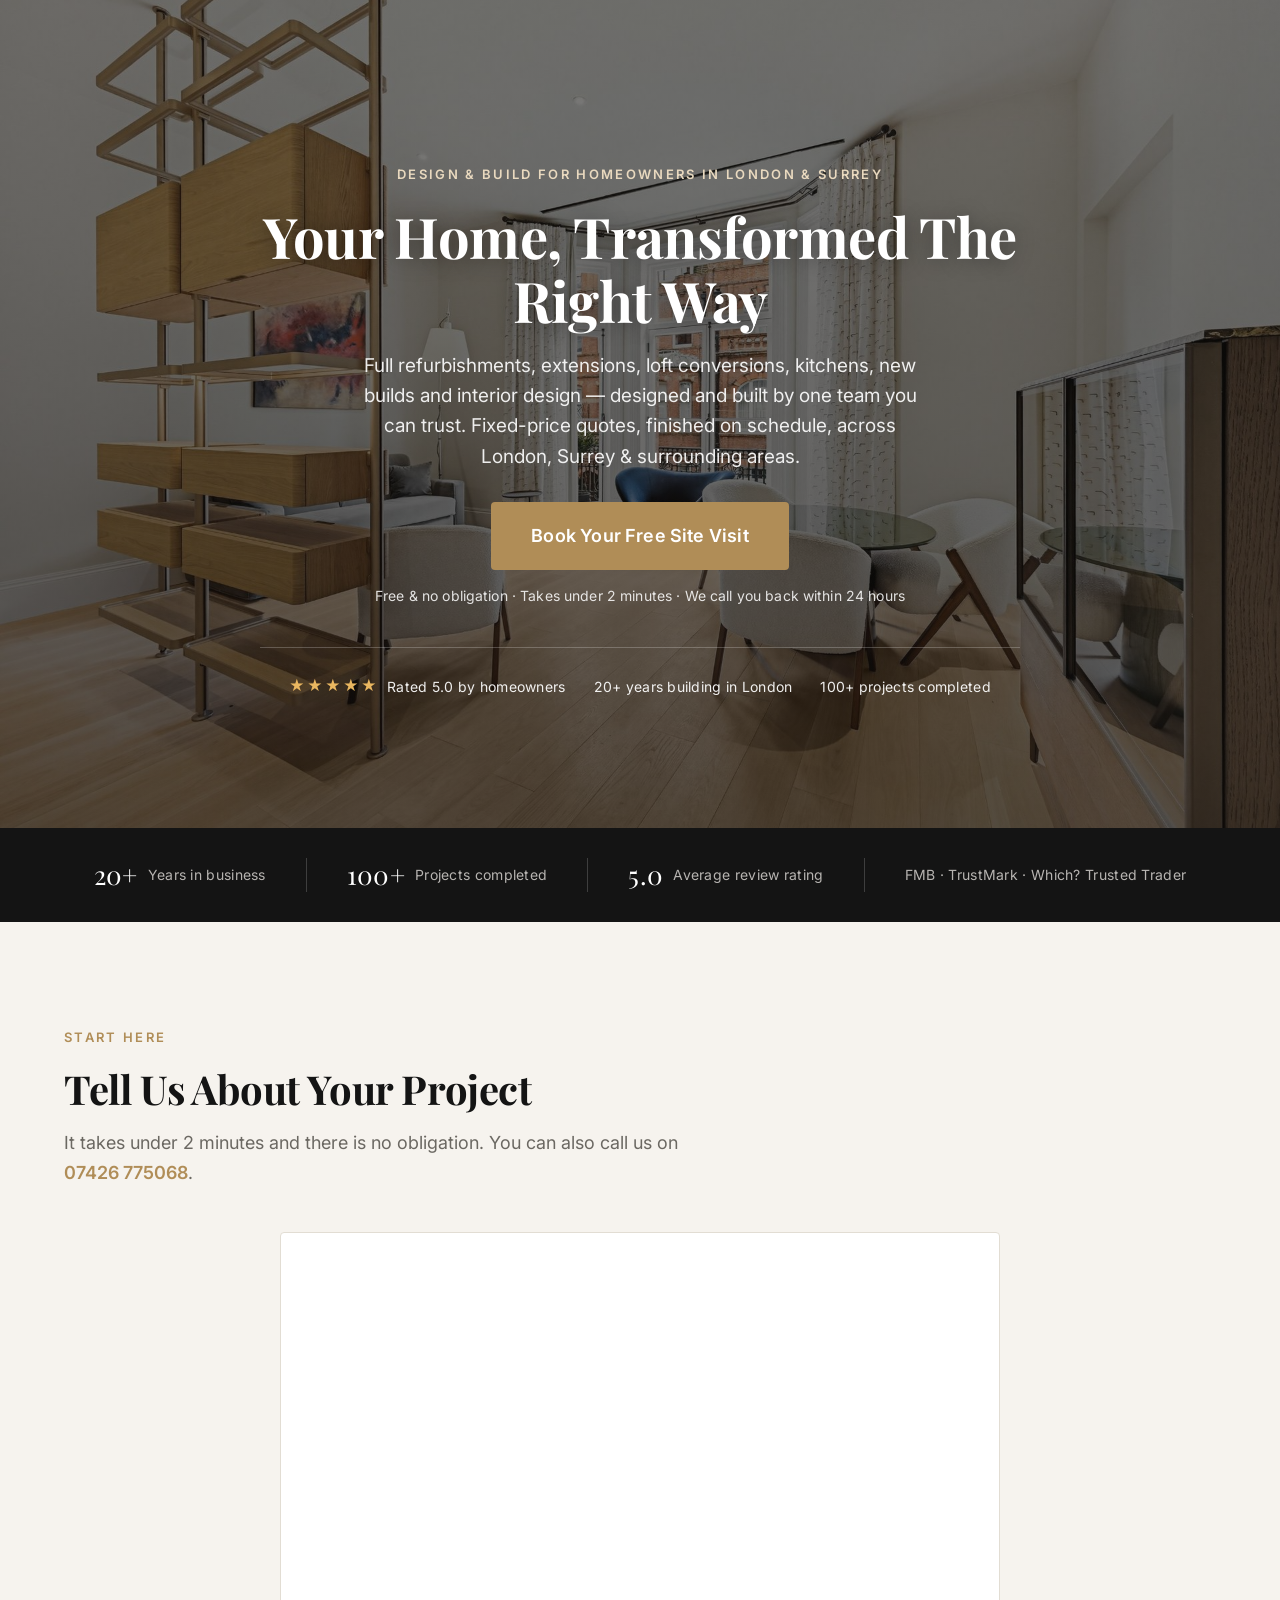
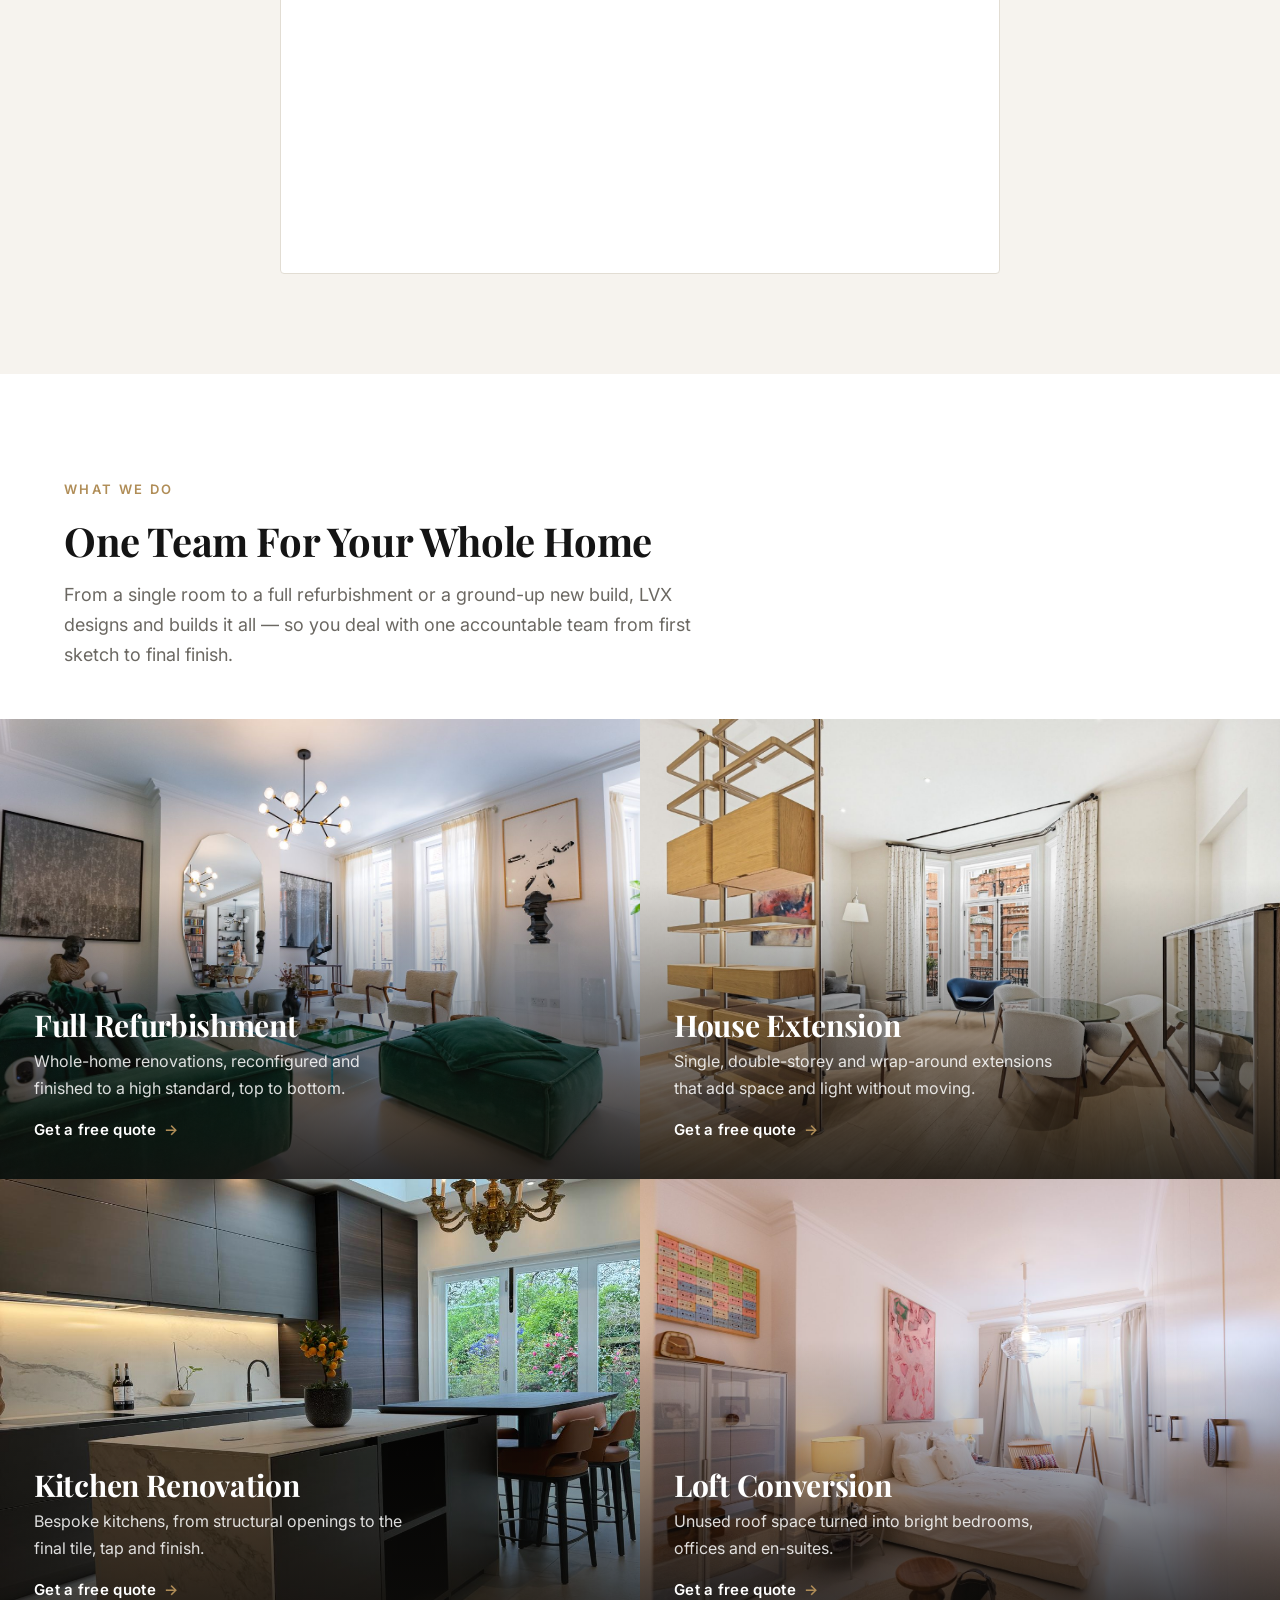
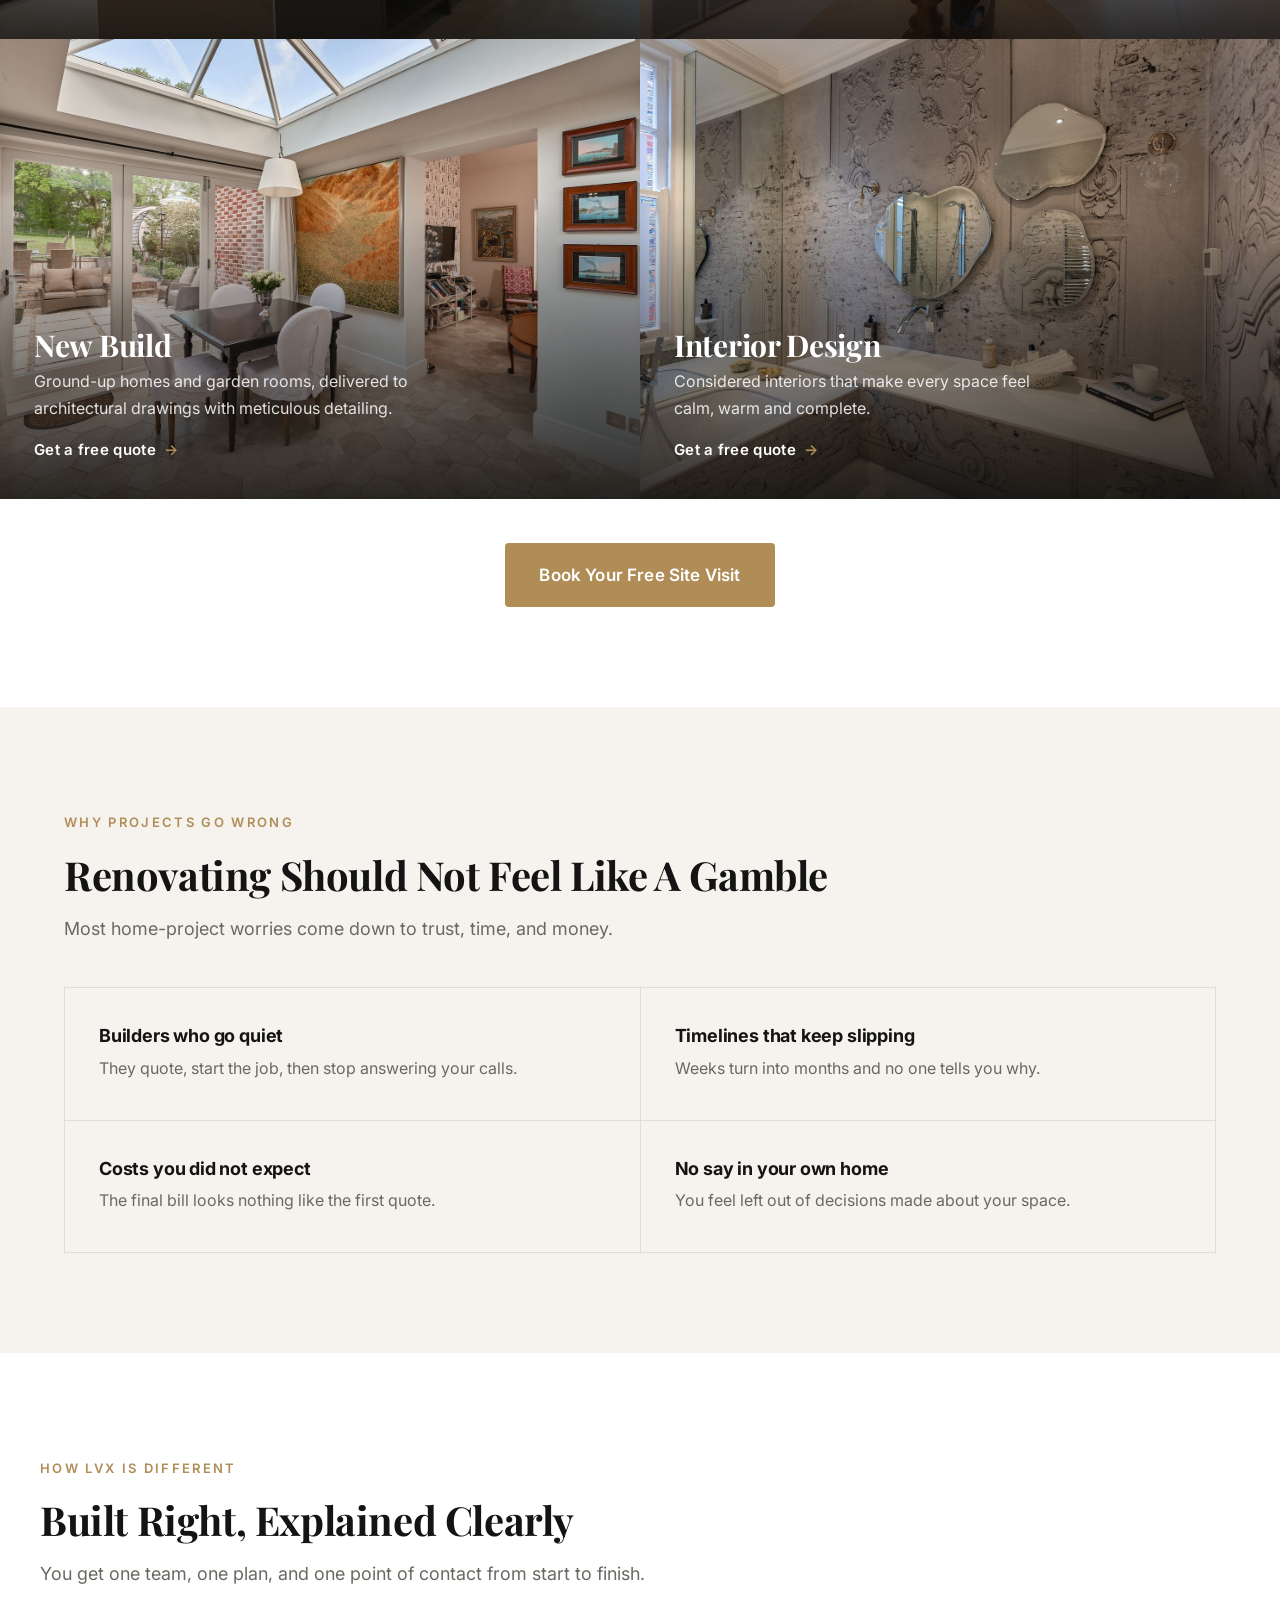
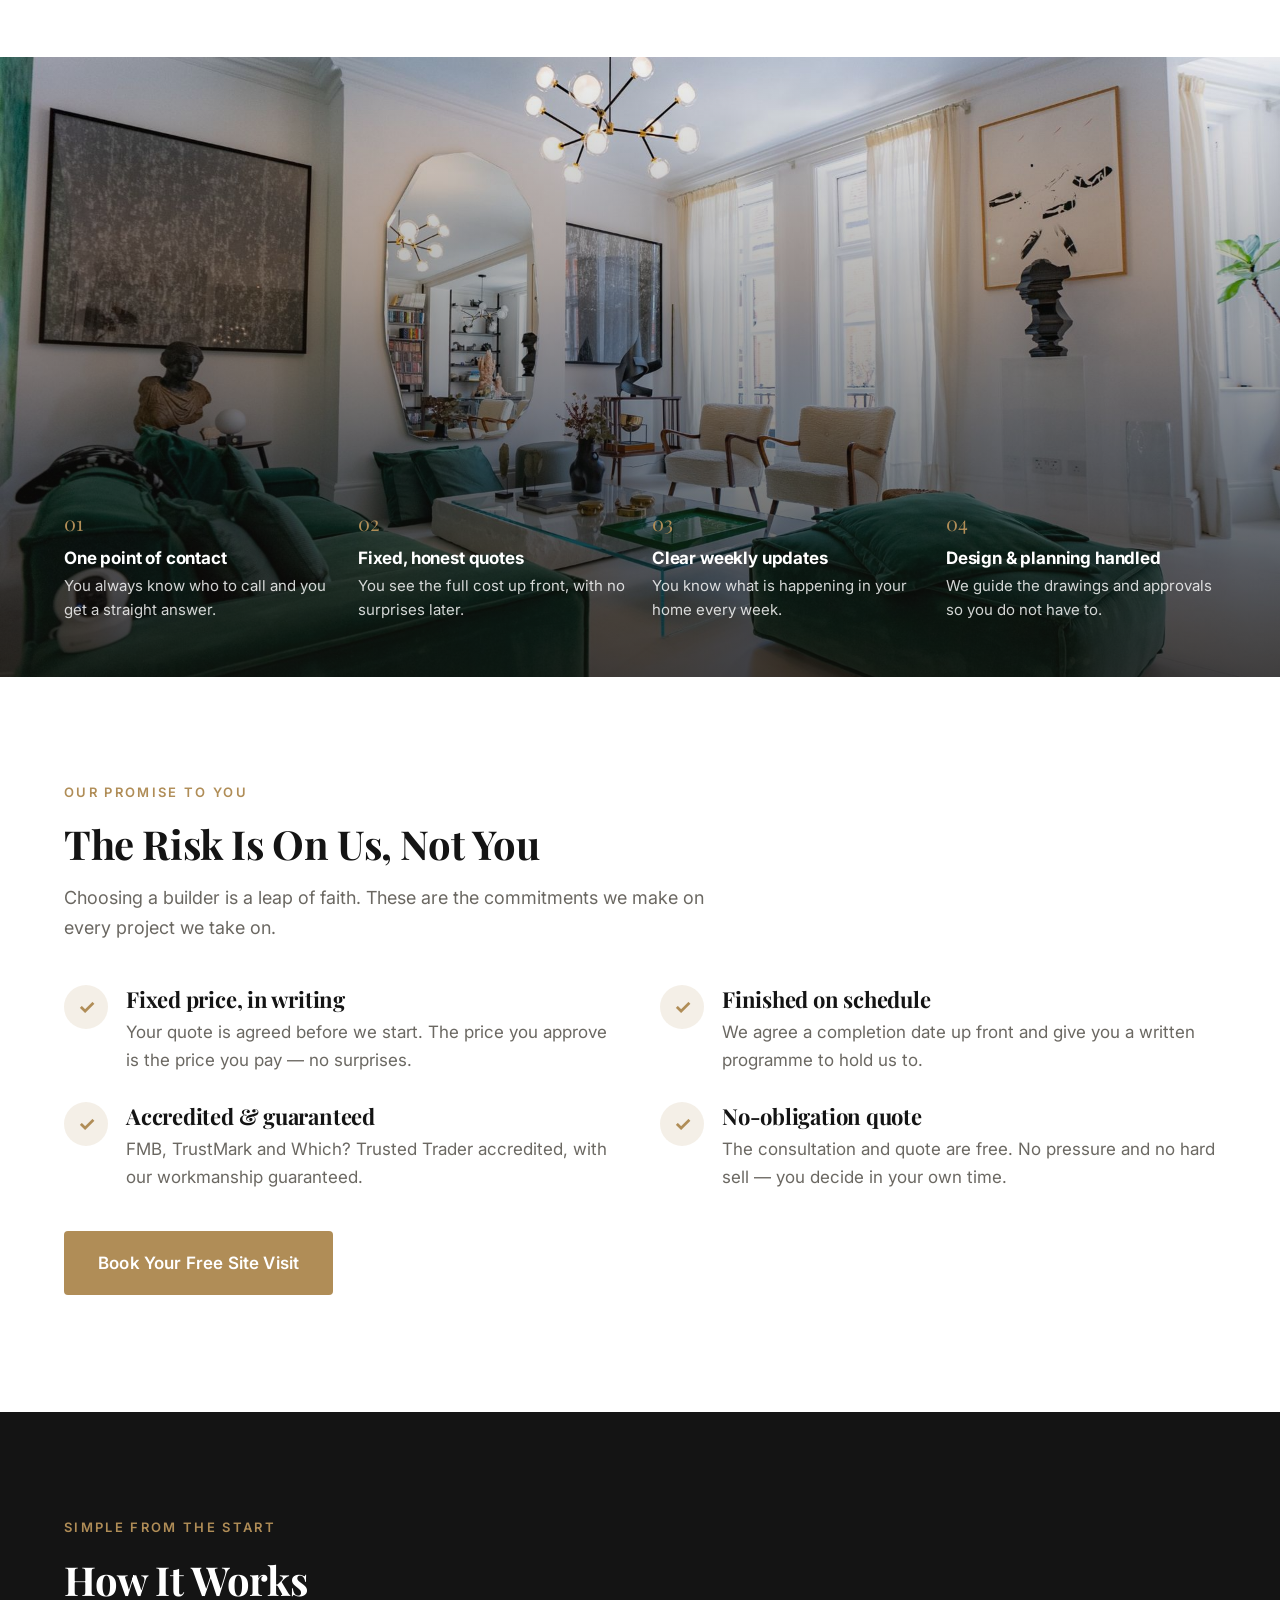
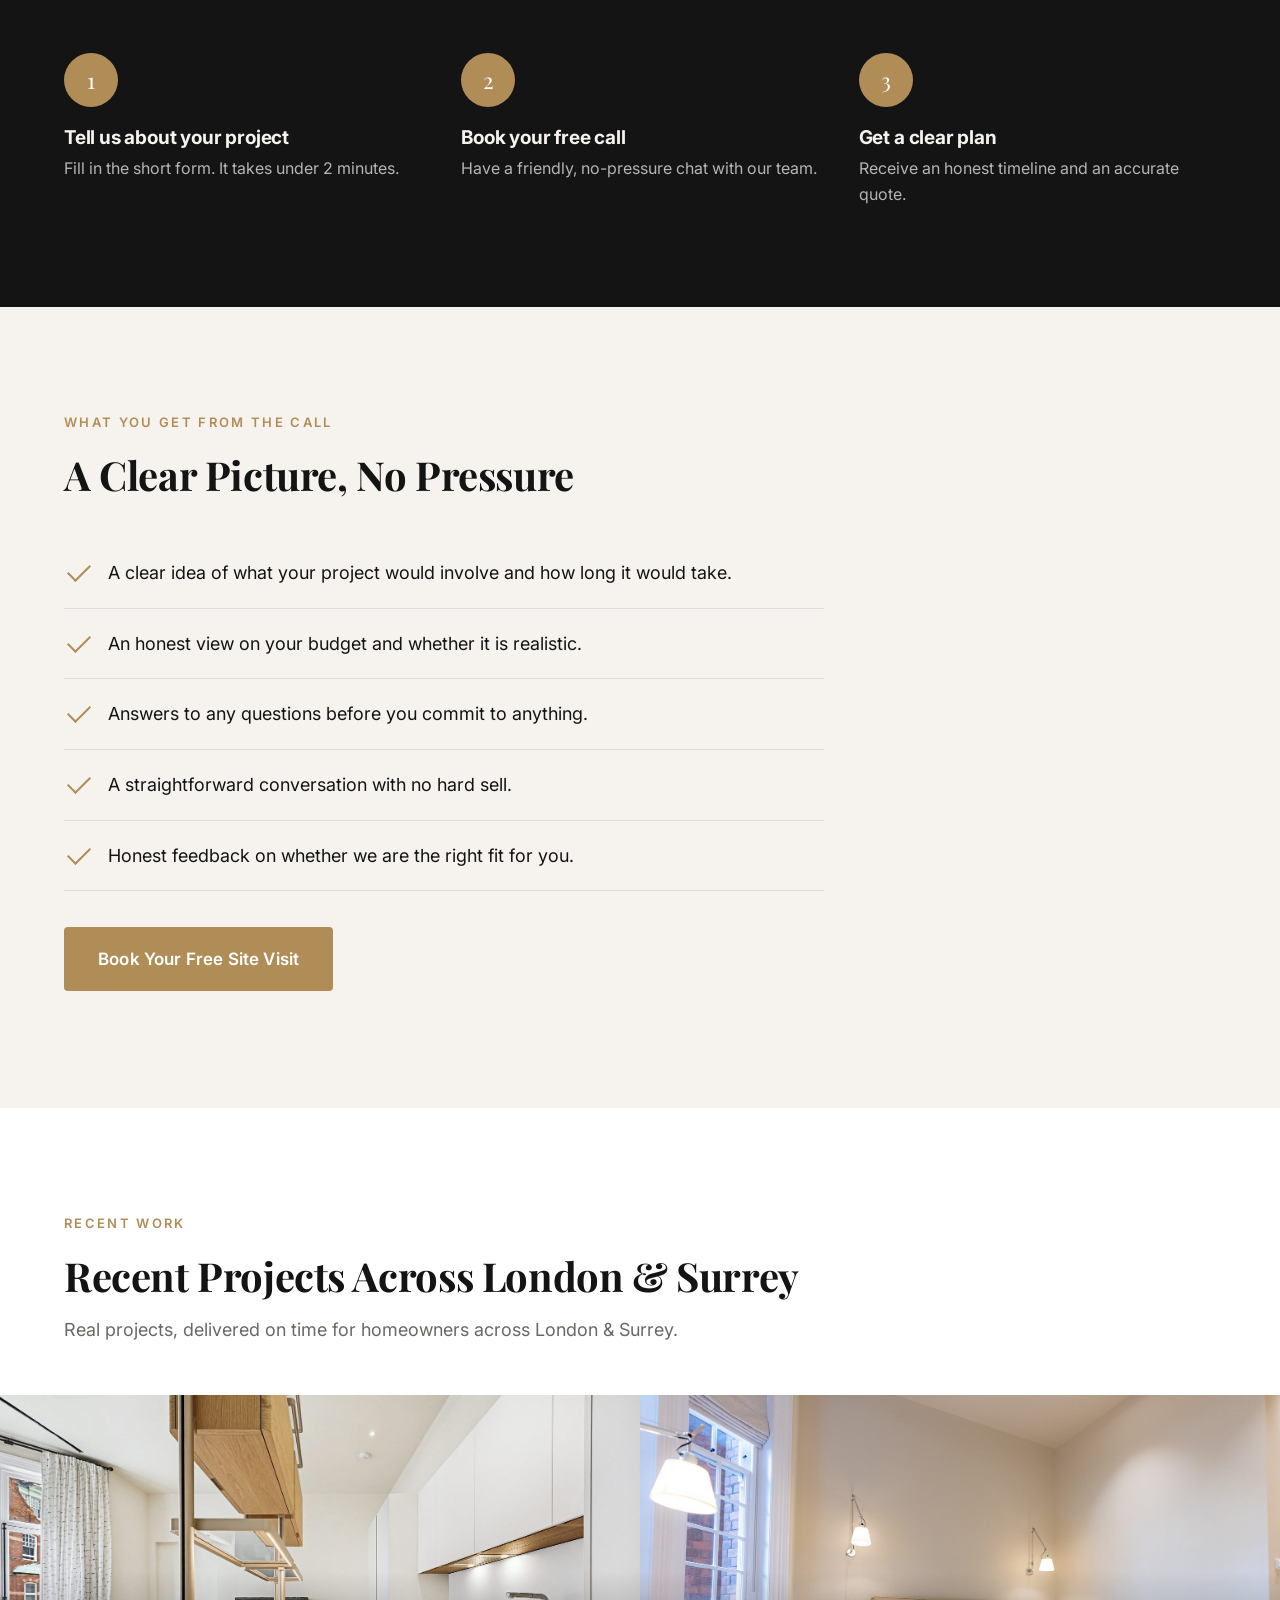
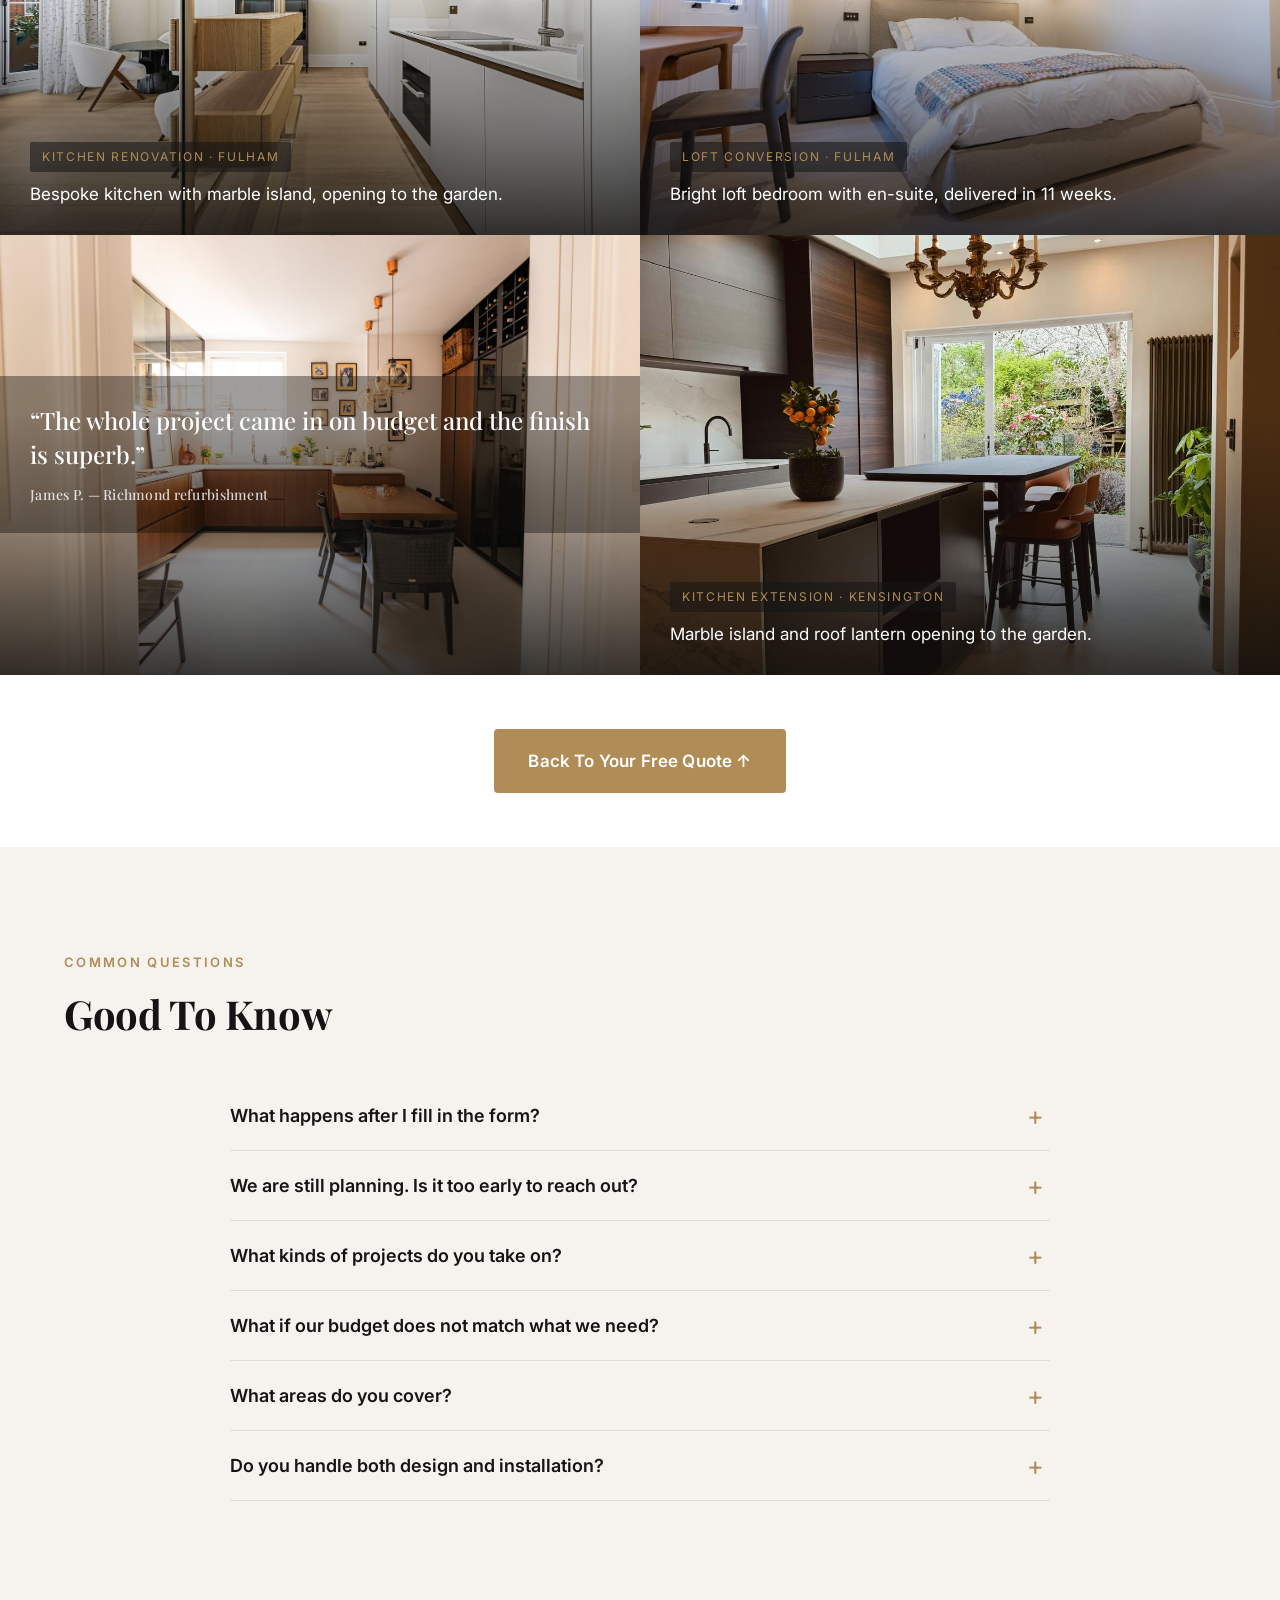
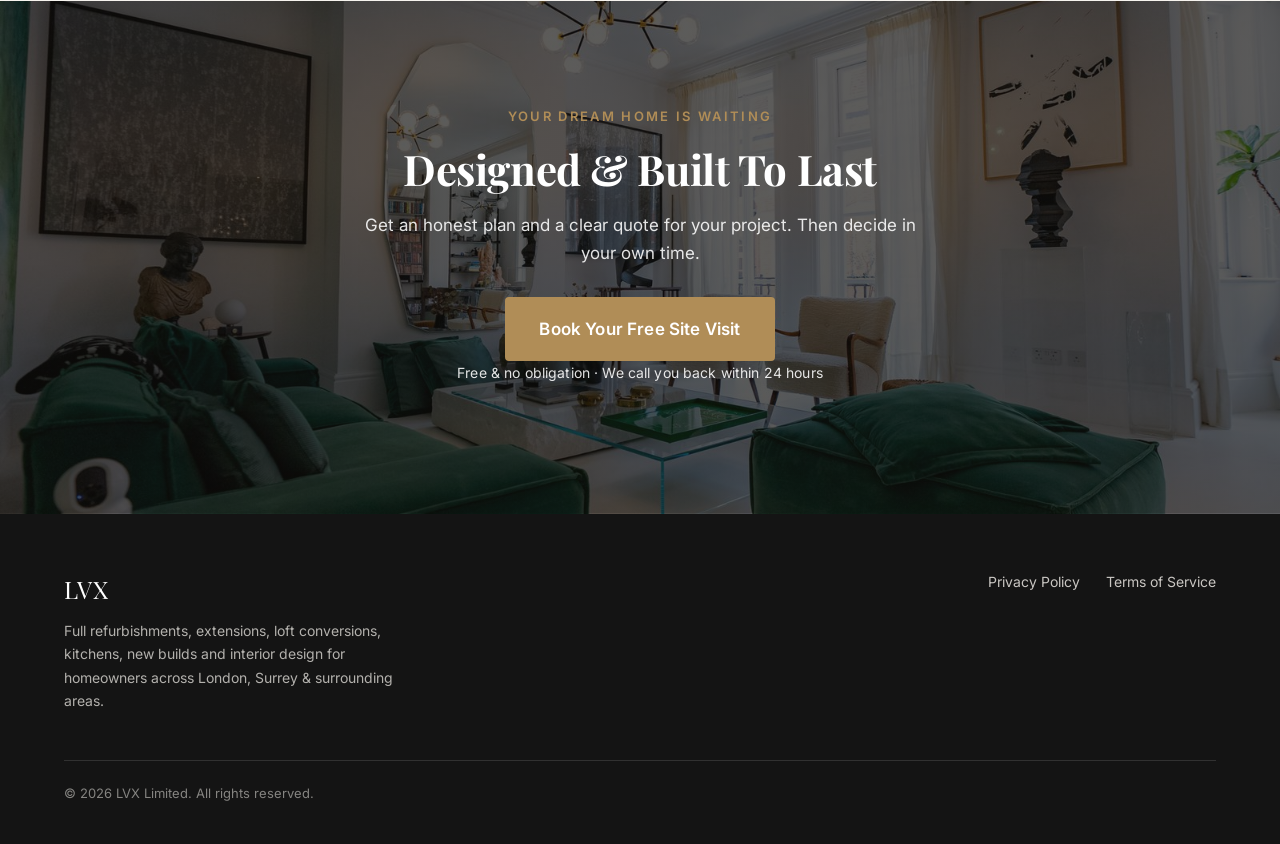
==== index.html @ 3725bc09 "Change homepage primary CTA to "Book Your Free Site Visit" Updates all six primary CTA buttons on th" ====
<!DOCTYPE html>
<html lang="en">
<head>
  <!-- Google Tag Manager -->
  <script>(function(w,d,s,l,i){w[l]=w[l]||[];w[l].push({'gtm.start':
  new Date().getTime(),event:'gtm.js'});var f=d.getElementsByTagName(s)[0],
  j=d.createElement(s),dl=l!='dataLayer'?'&l='+l:'';j.async=true;j.src=
  'https://www.googletagmanager.com/gtm.js?id='+i+dl;f.parentNode.insertBefore(j,f);
  })(window,document,'script','dataLayer','GTM-NC75WPDD');</script>
  <!-- End Google Tag Manager -->
  <meta charset="UTF-8" />
  <meta name="viewport" content="width=device-width, initial-scale=1" />
  <title>Design &amp; Build in London &amp; Surrey | LVX Limited</title>
  <meta name="description" content="LVX is a design &amp; build company for homeowners across London, Surrey &amp; surrounding areas — full refurbishments, extensions, loft conversions, kitchens, new builds and interior design. Fixed-price quotes, finished on schedule. Book a free quote." />

  <!-- TRACKING HEAD CODES GO HERE: Meta Pixel, GA4, GTM Head, TikTok, etc. -->
  <!-- [GTM HEAD] Google Tag Manager head snippet goes here -->

  <link rel="preconnect" href="https://fonts.googleapis.com" />
  <link rel="preconnect" href="https://fonts.gstatic.com" crossorigin />
  <link href="https://fonts.googleapis.com/css2?family=Inter:wght@400;600;700&family=Playfair+Display:wght@500;600;700&display=swap" rel="stylesheet" />
  <!-- Speed: warm up the form host + prioritise the hero image (LCP) -->
  <link rel="preconnect" href="https://api.leadconnectorhq.com" />
  <link rel="preconnect" href="https://link.msgsndr.com" />
  <link rel="preload" as="image" href="images/extension-hero.jpg" fetchpriority="high" />
  <link rel="stylesheet" href="styles.css" />
</head>
<body>
  <!-- Google Tag Manager (noscript) -->
  <noscript><iframe src="https://www.googletagmanager.com/ns.html?id=GTM-NC75WPDD"
  height="0" width="0" style="display:none;visibility:hidden"></iframe></noscript>
  <!-- End Google Tag Manager (noscript) -->
  <!-- TRACKING BODY CODES GO HERE: GTM Body noscript, etc. -->
  <!-- [GTM BODY] Google Tag Manager (noscript) snippet goes here -->

  <!-- ============ 1. HERO ============ -->
  <header class="hero" style="--hero-img: url('images/extension-hero.jpg');">
    <div class="hero__inner">
      <span class="eyebrow">Design &amp; build for homeowners in London &amp; Surrey</span>
      <h1>Your Home, Transformed The Right Way</h1>
      <p class="hero__sub">Full refurbishments, extensions, loft conversions, kitchens, new builds and interior design &mdash; designed and built by one team you can trust. Fixed-price quotes, finished on schedule, across London, Surrey &amp; surrounding areas.</p>
      <a href="#form" class="btn" data-scroll="form">Book Your Free Site Visit</a>
      <p class="btn-note">Free &amp; no obligation &middot; Takes under 2 minutes &middot; We call you back within 24 hours</p>
      <div class="trust-strip">
        <span class="trust-item"><span class="stars">&#9733;&#9733;&#9733;&#9733;&#9733;</span> Rated 5.0 by homeowners</span>
        <span class="trust-item">20+ years building in London</span>
        <span class="trust-item">100+ projects completed</span>
      </div>
    </div>
  </header>

  <!-- ============ 2. SOCIAL PROOF STRIP ============ -->
  <section class="proof-bar" aria-label="Company proof">
    <div class="container">
      <span class="pb-item"><span class="pb-num">20+</span><span class="pb-label">Years in business</span></span>
      <span class="divider" aria-hidden="true"></span>
      <span class="pb-item"><span class="pb-num">100+</span><span class="pb-label">Projects completed</span></span>
      <span class="divider" aria-hidden="true"></span>
      <span class="pb-item"><span class="pb-num">5.0</span><span class="pb-label">Average review rating</span></span>
      <span class="divider" aria-hidden="true"></span>
      <span class="pb-item"><span class="pb-label">FMB &middot; TrustMark &middot; Which? Trusted Trader</span></span>
    </div>
  </section>

  <!-- ============ FORM (primary, above the fold) ============ -->
  <section id="form" class="form-section">
    <div class="container">
      <span class="eyebrow">Start here</span>
      <h2>Tell Us About Your Project</h2>
      <p class="section-lead">It takes under 2 minutes and there is no obligation. You can also call us on <a href="tel:+447426775068" class="phone-link">07426 775068</a>.</p>
      <div class="form-wrap">
        <!-- LeadConnector / GoHighLevel embedded qualification form -->
        <iframe
          src="https://api.leadconnectorhq.com/widget/form/9PsV5ULBvPmhe3jYhyFx"
          style="width:100%;height:100%;border:none;border-radius:8px"
          id="inline-9PsV5ULBvPmhe3jYhyFx"
          data-layout="{'id':'INLINE'}"
          data-trigger-type="alwaysShow"
          data-trigger-value=""
          data-activation-type="alwaysActivated"
          data-activation-value=""
          data-deactivation-type="neverDeactivate"
          data-deactivation-value=""
          data-form-name="LVX Landing Page Form"
          data-height="undefined"
          data-layout-iframe-id="inline-9PsV5ULBvPmhe3jYhyFx"
          data-form-id="9PsV5ULBvPmhe3jYhyFx"
          title="LVX Landing Page Form">
        </iframe>
        <!-- UTM NOTE: Set the form's redirect (in GoHighLevel) to thank-you.html.
             To pass UTM/click IDs into the submission, either (a) map them from the
             iframe URL inside GHL, or (b) switch to a native form and add hidden
             inputs named utm_source, utm_medium, utm_campaign, utm_content,
             utm_term, gclid, fbclid, ttclid, msclkid — script.js auto-fills them. -->
        <noscript><p class="form-fallback">Please enable JavaScript to load the form, or call us on 07426 775068.</p></noscript>
      </div>
    </div>
  </section>
  <script src="https://link.msgsndr.com/js/form_embed.js" defer></script>

  <!-- ============ SERVICES ============ -->
  <section id="services">
    <div class="container">
      <span class="eyebrow">What we do</span>
      <h2>One Team For Your Whole Home</h2>
      <p class="section-lead">From a single room to a full refurbishment or a ground-up new build, LVX designs and builds it all &mdash; so you deal with one accountable team from first sketch to final finish.</p>
    </div>
    <div class="home-services">
      <a class="service-card" href="#form" data-scroll="form" style="--card-img: url('images/renovation-drawing-room.jpg');">
        <div class="sc-body">
          <h3>Full Refurbishment</h3>
          <p>Whole-home renovations, reconfigured and finished to a high standard, top to bottom.</p>
          <span class="sc-link">Get a free quote</span>
        </div>
      </a>
      <a class="service-card" href="#form" data-scroll="form" style="--card-img: url('images/extension-hero.jpg');">
        <div class="sc-body">
          <h3>House Extension</h3>
          <p>Single, double-storey and wrap-around extensions that add space and light without moving.</p>
          <span class="sc-link">Get a free quote</span>
        </div>
      </a>
      <a class="service-card" href="#form" data-scroll="form" style="--card-img: url('images/kitchen-hero.jpg');">
        <div class="sc-body">
          <h3>Kitchen Renovation</h3>
          <p>Bespoke kitchens, from structural openings to the final tile, tap and finish.</p>
          <span class="sc-link">Get a free quote</span>
        </div>
      </a>
      <a class="service-card" href="#form" data-scroll="form" style="--card-img: url('images/loft-bedroom-kensington.jpg');">
        <div class="sc-body">
          <h3>Loft Conversion</h3>
          <p>Unused roof space turned into bright bedrooms, offices and en-suites.</p>
          <span class="sc-link">Get a free quote</span>
        </div>
      </a>
      <a class="service-card" href="#form" data-scroll="form" style="--card-img: url('images/extension-side-return.jpg');">
        <div class="sc-body">
          <h3>New Build</h3>
          <p>Ground-up homes and garden rooms, delivered to architectural drawings with meticulous detailing.</p>
          <span class="sc-link">Get a free quote</span>
        </div>
      </a>
      <a class="service-card" href="#form" data-scroll="form" style="--card-img: url('images/bathroom.jpg');">
        <div class="sc-body">
          <h3>Interior Design</h3>
          <p>Considered interiors that make every space feel calm, warm and complete.</p>
          <span class="sc-link">Get a free quote</span>
        </div>
      </a>
    </div>
    <div class="container" style="text-align:center; margin-top:44px;">
      <a href="#form" class="btn" data-scroll="form">Book Your Free Site Visit</a>
    </div>
  </section>

  <!-- ============ PROBLEM ============ -->
  <section class="section-cream">
    <div class="container">
      <span class="eyebrow">Why projects go wrong</span>
      <h2>Renovating Should Not Feel Like A Gamble</h2>
      <p class="section-lead">Most home-project worries come down to trust, time, and money.</p>
      <div class="pain-grid">
        <div class="pain-block">
          <h3>Builders who go quiet</h3>
          <p>They quote, start the job, then stop answering your calls.</p>
        </div>
        <div class="pain-block">
          <h3>Timelines that keep slipping</h3>
          <p>Weeks turn into months and no one tells you why.</p>
        </div>
        <div class="pain-block">
          <h3>Costs you did not expect</h3>
          <p>The final bill looks nothing like the first quote.</p>
        </div>
        <div class="pain-block">
          <h3>No say in your own home</h3>
          <p>You feel left out of decisions made about your space.</p>
        </div>
      </div>
    </div>
  </section>

  <!-- ============ MECHANISM (image-led) ============ -->
  <section class="mechanism">
    <div class="container mech-intro">
      <span class="eyebrow">How LVX is different</span>
      <h2>Built Right, Explained Clearly</h2>
      <p class="section-lead">You get one team, one plan, and one point of contact from start to finish.</p>
    </div>
    <div class="mech-feature" style="background-image: linear-gradient(rgba(0,0,0,0.05), rgba(15,14,12,0.75)), url('images/extension-living-room.jpg');">
      <div class="mech-cards">
        <div class="mech-card"><span class="num">01</span><h3>One point of contact</h3><p>You always know who to call and you get a straight answer.</p></div>
        <div class="mech-card"><span class="num">02</span><h3>Fixed, honest quotes</h3><p>You see the full cost up front, with no surprises later.</p></div>
        <div class="mech-card"><span class="num">03</span><h3>Clear weekly updates</h3><p>You know what is happening in your home every week.</p></div>
        <div class="mech-card"><span class="num">04</span><h3>Design &amp; planning handled</h3><p>We guide the drawings and approvals so you do not have to.</p></div>
      </div>
    </div>
  </section>

  <!-- ============ GUARANTEE / RISK REVERSAL ============ -->
  <section class="guarantee">
    <div class="container">
      <span class="eyebrow">Our promise to you</span>
      <h2>The Risk Is On Us, Not You</h2>
      <p class="section-lead">Choosing a builder is a leap of faith. These are the commitments we make on every project we take on.</p>
      <div class="guarantee-grid">
        <div class="guarantee-item">
          <span class="guarantee-check" aria-hidden="true">&#10003;</span>
          <div>
            <h3>Fixed price, in writing</h3>
            <p>Your quote is agreed before we start. The price you approve is the price you pay &mdash; no surprises.</p>
          </div>
        </div>
        <div class="guarantee-item">
          <span class="guarantee-check" aria-hidden="true">&#10003;</span>
          <div>
            <h3>Finished on schedule</h3>
            <p>We agree a completion date up front and give you a written programme to hold us to.</p>
          </div>
        </div>
        <div class="guarantee-item">
          <span class="guarantee-check" aria-hidden="true">&#10003;</span>
          <div>
            <h3>Accredited &amp; guaranteed</h3>
            <p>FMB, TrustMark and Which? Trusted Trader accredited, with our workmanship guaranteed.</p>
          </div>
        </div>
        <div class="guarantee-item">
          <span class="guarantee-check" aria-hidden="true">&#10003;</span>
          <div>
            <h3>No-obligation quote</h3>
            <p>The consultation and quote are free. No pressure and no hard sell &mdash; you decide in your own time.</p>
          </div>
        </div>
      </div>
      <p style="margin-top:40px;"><a href="#form" class="btn" data-scroll="form">Book Your Free Site Visit</a></p>
    </div>
  </section>

  <!-- ============ HOW IT WORKS ============ -->
  <section class="section-dark">
    <div class="container">
      <span class="eyebrow">Simple from the start</span>
      <h2>How It Works</h2>
      <div class="steps">
        <div class="step"><div class="step-num">1</div><h3>Tell us about your project</h3><p>Fill in the short form. It takes under 2 minutes.</p></div>
        <div class="step"><div class="step-num">2</div><h3>Book your free call</h3><p>Have a friendly, no-pressure chat with our team.</p></div>
        <div class="step"><div class="step-num">3</div><h3>Get a clear plan</h3><p>Receive an honest timeline and an accurate quote.</p></div>
      </div>
    </div>
  </section>

  <!-- ============ WHAT YOU GET FROM THE CALL ============ -->
  <section class="section-cream">
    <div class="container">
      <span class="eyebrow">What you get from the call</span>
      <h2>A Clear Picture, No Pressure</h2>
      <ul class="get-list">
        <li>A clear idea of what your project would involve and how long it would take.</li>
        <li>An honest view on your budget and whether it is realistic.</li>
        <li>Answers to any questions before you commit to anything.</li>
        <li>A straightforward conversation with no hard sell.</li>
        <li>Honest feedback on whether we are the right fit for you.</li>
      </ul>
      <p style="margin-top:36px;"><a href="#form" class="btn" data-scroll="form">Book Your Free Site Visit</a></p>
    </div>
  </section>

  <!-- ============ PROOF GALLERY ============ -->
  <section style="padding-bottom:0;">
    <div class="container">
      <span class="eyebrow">Recent work</span>
      <h2>Recent Projects Across London &amp; Surrey</h2>
      <p class="section-lead">Real projects, delivered on time for homeowners across London &amp; Surrey.</p>
    </div>
    <div class="proof-gallery">
      <div class="gal-item" style="--gal-img: url('images/kitchen-fulham.jpg');">
        <div class="gal-cap"><span class="tag">Kitchen renovation &middot; Fulham</span><p>Bespoke kitchen with marble island, opening to the garden.</p></div>
      </div>
      <div class="gal-item" style="--gal-img: url('images/loft-bedroom-fulham.jpg');">
        <div class="gal-cap"><span class="tag">Loft conversion &middot; Fulham</span><p>Bright loft bedroom with en-suite, delivered in 11 weeks.</p></div>
      </div>
      <div class="gal-item testimonial" style="--gal-img: url('images/kitchen-testimonial.jpg');">
        <div class="gal-cap"><blockquote>&ldquo;The whole project came in on budget and the finish is superb.&rdquo;<cite>James P. &mdash; Richmond refurbishment</cite></blockquote></div>
      </div>
      <div class="gal-item" style="--gal-img: url('images/extension-kensington.jpg');">
        <div class="gal-cap"><span class="tag">Kitchen extension &middot; Kensington</span><p>Marble island and roof lantern opening to the garden.</p></div>
      </div>
    </div>
  </section>

  <!-- ============ BACK TO FORM ============ -->
  <section class="back-to-form">
    <div class="container">
      <a href="#form" class="btn" data-scroll="form">Back To Your Free Quote &#8593;</a>
    </div>
  </section>

  <!-- ============ FAQ ============ -->
  <section class="section-cream">
    <div class="container">
      <span class="eyebrow">Common questions</span>
      <h2>Good To Know</h2>
      <div class="faq">
        <div class="faq-item"><button class="faq-q" type="button">What happens after I fill in the form?</button><div class="faq-a"><p>One of our team calls you for a short, friendly chat about your project. There is no pressure and no obligation.</p></div></div>
        <div class="faq-item"><button class="faq-q" type="button">We are still planning. Is it too early to reach out?</button><div class="faq-a"><p>No. Early is the best time to talk. We can help you shape the plan and set a realistic budget before you commit.</p></div></div>
        <div class="faq-item"><button class="faq-q" type="button">What kinds of projects do you take on?</button><div class="faq-a"><p>Full refurbishments, extensions, loft conversions, kitchens, new builds and interior design &mdash; whether it is a single room or your whole home, we design and build it end to end.</p></div></div>
        <div class="faq-item"><button class="faq-q" type="button">What if our budget does not match what we need?</button><div class="faq-a"><p>We will tell you honestly. You will get a clear view of what is possible for your money, with no wasted time.</p></div></div>
        <div class="faq-item"><button class="faq-q" type="button">What areas do you cover?</button><div class="faq-a"><p>We cover London, Surrey and the surrounding areas, including Berkshire and Sussex &mdash; from Kensington, Chelsea, Fulham and Richmond to Kingston, Esher, Weybridge, Cobham, Guildford, Windsor and Ascot. Not sure if you are in our area? Just ask and we will let you know.</p></div></div>
        <div class="faq-item"><button class="faq-q" type="button">Do you handle both design and installation?</button><div class="faq-a"><p>Yes. We manage the full process including design, supply, installation and finishing. This ensures everything fits correctly, matches your requirements and is completed to a high standard without you needing to coordinate multiple trades.</p></div></div>
      </div>
    </div>
  </section>

  <!-- ============ FINAL CTA ============ -->
  <section class="final-cta" style="--cta-img: url('images/renovation-drawing-room.jpg');">
    <div class="container">
      <span class="eyebrow">Your dream home is waiting</span>
      <h2>Designed &amp; Built To Last</h2>
      <p>Get an honest plan and a clear quote for your project. Then decide in your own time.</p>
      <a href="#form" class="btn" data-scroll="form">Book Your Free Site Visit</a>
      <p class="btn-note">Free &amp; no obligation &middot; We call you back within 24 hours</p>
    </div>
  </section>

  <!-- ============ FOOTER ============ -->
  <footer>
    <div class="container">
      <div class="foot-top">
        <div>
          <div class="brand">LVX</div>
          <p class="foot-desc">Full refurbishments, extensions, loft conversions, kitchens, new builds and interior design for homeowners across London, Surrey &amp; surrounding areas.</p>
        </div>
        <nav class="foot-links" aria-label="Legal">
          <a href="privacy.html">Privacy Policy</a>
          <a href="terms.html">Terms of Service</a>
        </nav>
      </div>
      <div class="copyright">&copy; 2026 LVX Limited. All rights reserved.</div>
    </div>
  </footer>

  <!-- Sticky mobile CTA -->
  <div class="sticky-cta" id="stickyCta">
    <a href="tel:+447426775068" class="call-btn" aria-label="Call LVX">Call</a>
    <a href="#form" class="btn" data-scroll="form">Book Your Free Site Visit</a>
  </div>

  <script src="script.js" defer></script>
</body>
</html>
---- styles.css ----
/* =========================================================
   LVX Limited — Renovation Call Funnel
   styles.css — all styling (vanilla CSS, mobile-first)
   Palette inspired by lvxltd.com: charcoal ink, warm cream,
   muted bronze/gold accent. Premium but approachable.
   ========================================================= */

:root {
  --ink: #141414;          /* near-black text / dark sections */
  --ink-2: #1e1e1e;
  --cream: #f6f3ee;        /* warm off-white */
  --cream-2: #efeae1;
  --white: #ffffff;
  --accent: #b08d57;       /* muted bronze/gold */
  --accent-dark: #987847;  /* button hover (~10% darker) */
  --muted: #6b6862;        /* secondary text */
  --line: #e2ddd3;         /* hairlines */
  --overlay: rgba(15, 14, 12, 0.55);
  --overlay-strong: rgba(15, 14, 12, 0.68);
  --maxw: 1200px;
  --readw: 640px;
  --radius: 4px;
  --shadow: 0 18px 50px rgba(0, 0, 0, 0.18);
  --font-head: 'Playfair Display', Georgia, 'Times New Roman', serif;
  --font-body: 'Inter', -apple-system, BlinkMacSystemFont, 'Segoe UI', Roboto, Helvetica, Arial, sans-serif;
}

/* ---------- Reset / base ---------- */
* { box-sizing: border-box; }
html { scroll-behavior: smooth; -webkit-text-size-adjust: 100%; }
body {
  margin: 0;
  font-family: var(--font-body);
  font-size: 17px;
  line-height: 1.65;
  color: var(--ink);
  background: var(--white);
  overflow-x: hidden;
}
img { max-width: 100%; display: block; }
a { color: inherit; }
h1, h2, h3 { font-family: var(--font-head); font-weight: 700; line-height: 1.15; margin: 0 0 0.4em; letter-spacing: -0.01em; }
p { margin: 0 0 1em; }

.container {
  width: 100%;
  max-width: var(--maxw);
  margin: 0 auto;
  padding: 0 24px;
}

/* ---------- Buttons ---------- */
.btn {
  display: inline-block;
  background: var(--accent);
  color: #fff;
  font-family: var(--font-body);
  font-weight: 600;
  font-size: 17px;
  letter-spacing: 0.01em;
  text-decoration: none;
  padding: 18px 34px;
  border: none;
  border-radius: var(--radius);
  cursor: pointer;
  text-align: center;
  transition: background-color 0.18s ease;
  -webkit-appearance: none;
}
.btn:hover, .btn:focus-visible { background: var(--accent-dark); }
.btn:focus-visible { outline: 3px solid rgba(176,141,87,0.5); outline-offset: 2px; }
.btn--dark { background: var(--ink); }
.btn--dark:hover { background: #000; }
.btn--block { display: block; width: 100%; }

.btn-note {
  font-size: 14px;
  color: var(--muted);
  margin: 14px 0 0;
  letter-spacing: 0.01em;
}
.hero .btn-note { color: rgba(255,255,255,0.85); }

/* Phone link */
.phone-link { font-weight: 600; color: var(--accent); text-decoration: none; white-space: nowrap; }
.phone-link:hover { text-decoration: underline; }

/* ---------- Sections ---------- */
section { padding: 100px 0; }
.section-dark { background: var(--ink); color: var(--cream); }
.section-dark h2 { color: #fff; }
.section-cream { background: var(--cream); }
.eyebrow {
  display: inline-block;
  font-family: var(--font-body);
  font-size: 13px;
  font-weight: 600;
  letter-spacing: 0.18em;
  text-transform: uppercase;
  color: var(--accent);
  margin-bottom: 18px;
}
.section-dark .eyebrow { color: var(--accent); }
h2 { font-size: 40px; }
.section-lead { font-size: 18px; color: var(--muted); max-width: var(--readw); margin: 0 0 8px; }
.section-dark .section-lead { color: rgba(246,243,238,0.75); }

/* ---------- Hero ---------- */
.hero {
  position: relative;
  min-height: 92vh;
  display: flex;
  align-items: center;
  justify-content: center;
  text-align: center;
  color: #fff;
  padding: 120px 24px 90px;
  background-color: #2a2622;
  background-image: linear-gradient(var(--overlay), var(--overlay-strong)), var(--hero-img);
  background-size: cover;
  background-position: center;
}
.hero__inner { max-width: 760px; margin: 0 auto; }
.hero .eyebrow { color: #e9d9bf; }
.hero h1 {
  font-size: 56px;
  color: #fff;
  margin-bottom: 18px;
  text-shadow: 0 2px 20px rgba(0,0,0,0.35);
}
.hero__sub {
  font-size: 19px;
  color: rgba(255,255,255,0.9);
  max-width: 560px;
  margin: 0 auto 30px;
  line-height: 1.6;
}
.hero .btn { padding: 19px 40px; font-size: 18px; }

/* trust strip inside hero */
.trust-strip {
  display: flex;
  flex-wrap: wrap;
  align-items: center;
  justify-content: center;
  gap: 14px 28px;
  margin-top: 40px;
  padding-top: 26px;
  border-top: 1px solid rgba(255,255,255,0.22);
}
.trust-item { font-size: 14px; letter-spacing: 0.02em; color: rgba(255,255,255,0.92); display: flex; align-items: center; gap: 8px; }
.stars { color: #eab760; letter-spacing: 2px; font-size: 15px; }

/* ---------- Social proof strip ---------- */
.proof-bar { background: var(--ink); color: var(--cream); padding: 30px 0; }
.proof-bar .container {
  display: flex; flex-wrap: wrap; align-items: center; justify-content: center;
  gap: 18px 40px; text-align: center;
}
.proof-bar .pb-item { font-size: 15px; letter-spacing: 0.02em; display: flex; align-items: center; gap: 10px; }
.proof-bar .pb-num { font-family: var(--font-head); font-size: 26px; color: #fff; line-height: 1; }
.proof-bar .pb-label { color: rgba(246,243,238,0.72); font-size: 14px; }
.proof-bar .divider { width: 1px; height: 34px; background: rgba(255,255,255,0.18); }

/* ---------- Problem section ---------- */
.pain-grid {
  display: grid;
  grid-template-columns: repeat(2, 1fr);
  gap: 1px;
  background: var(--line);
  border: 1px solid var(--line);
  margin-top: 44px;
}
.section-dark .pain-grid { background: rgba(255,255,255,0.12); border-color: rgba(255,255,255,0.12); }
.pain-block { background: var(--cream); padding: 38px 34px; }
.section-dark .pain-block { background: var(--ink); }
.pain-block h3 { font-family: var(--font-body); font-size: 18px; font-weight: 700; margin-bottom: 8px; letter-spacing: -0.01em; }
.section-dark .pain-block h3 { color: #fff; }
.pain-block p { margin: 0; color: var(--muted); font-size: 16px; }
.section-dark .pain-block p { color: rgba(246,243,238,0.7); }

/* ---------- Mechanism (image-led) ---------- */
.mechanism { padding: 0; }
.mech-intro { padding: 100px 0 60px; }
.mech-feature {
  position: relative;
  min-height: 620px;
  display: flex;
  align-items: flex-end;
  color: #fff;
  background-color: #2a2622;
  background-image: linear-gradient(rgba(0,0,0,0.05), rgba(15,14,12,0.75));
  background-size: cover;
  background-position: center;
}
.mech-feature .mech-cards {
  display: grid;
  grid-template-columns: repeat(4, 1fr);
  gap: 24px;
  width: 100%;
  max-width: var(--maxw);
  margin: 0 auto;
  padding: 0 24px 56px;
}
.mech-card h3 { color: #fff; font-family: var(--font-body); font-size: 17px; font-weight: 700; margin-bottom: 6px; }
.mech-card p { color: rgba(255,255,255,0.82); font-size: 15px; margin: 0; line-height: 1.55; }
.mech-card .num { font-family: var(--font-head); font-size: 20px; color: var(--accent); display: block; margin-bottom: 10px; }

/* ---------- How it works ---------- */
.steps {
  display: grid;
  grid-template-columns: repeat(3, 1fr);
  gap: 40px;
  margin-top: 50px;
}
.step .step-num {
  font-family: var(--font-head);
  font-size: 22px;
  width: 54px; height: 54px;
  border-radius: 50%;
  background: var(--accent);
  color: #fff;
  display: flex; align-items: center; justify-content: center;
  margin-bottom: 20px;
}
.step h3 { font-family: var(--font-body); font-size: 19px; font-weight: 700; margin-bottom: 6px; }
.step p { color: var(--muted); font-size: 16px; margin: 0; }
.section-dark .step p { color: rgba(246,243,238,0.72); }

/* ---------- What you get ---------- */
.get-list { list-style: none; margin: 40px 0 0; padding: 0; max-width: 760px; }
.get-list li {
  position: relative;
  padding: 20px 0 20px 44px;
  border-bottom: 1px solid var(--line);
  font-size: 18px;
}
.section-dark .get-list li { border-color: rgba(255,255,255,0.14); }
.get-list li::before {
  content: "";
  position: absolute;
  left: 4px; top: 26px;
  width: 20px; height: 10px;
  border-left: 2px solid var(--accent);
  border-bottom: 2px solid var(--accent);
  transform: rotate(-45deg);
}

/* ---------- Proof gallery ---------- */
.proof-gallery {
  display: grid;
  grid-template-columns: repeat(2, 1fr);
  gap: 0;
  margin-top: 50px;
}
.gal-item {
  position: relative;
  min-height: 440px;
  color: #fff;
  display: flex;
  align-items: flex-end;
  background-color: #2a2622;
  background-image: linear-gradient(rgba(0,0,0,0) 40%, rgba(15,14,12,0.82)), var(--gal-img);
  background-size: cover;
  background-position: center;
  overflow: hidden;
}
.gal-item .gal-cap {
  padding: 28px 30px;
  width: 100%;
}
.gal-item .gal-cap .tag {
  display: inline-block;
  font-size: 12px;
  letter-spacing: 0.14em;
  text-transform: uppercase;
  color: var(--accent);
  background: rgba(20,20,20,0.55);
  padding: 5px 12px;
  border-radius: 2px;
  margin-bottom: 10px;
}
.gal-item .gal-cap p { margin: 0; font-size: 17px; line-height: 1.45; }
.gal-item.testimonial { align-items: center; text-align: left; }
.gal-item.testimonial .gal-cap { background: rgba(15,14,12,0.4); }
.gal-item.testimonial blockquote {
  margin: 0; font-family: var(--font-head); font-size: 24px; line-height: 1.4; font-weight: 500;
}
.gal-item.testimonial cite { display: block; font-style: normal; font-size: 14px; color: rgba(255,255,255,0.8); margin-top: 14px; letter-spacing: 0.02em; }

/* ---------- FAQ ---------- */
.faq { max-width: 820px; margin: 44px auto 0; }
.faq-item { border-bottom: 1px solid var(--line); }
.section-dark .faq-item { border-color: rgba(255,255,255,0.16); }
.faq-q {
  width: 100%;
  background: none;
  border: none;
  text-align: left;
  font-family: var(--font-body);
  font-size: 18px;
  font-weight: 600;
  color: inherit;
  padding: 24px 44px 24px 0;
  position: relative;
  cursor: pointer;
}
.faq-q::after {
  content: "+";
  position: absolute;
  right: 6px; top: 50%;
  transform: translateY(-50%);
  font-size: 26px;
  font-weight: 400;
  color: var(--accent);
  transition: transform 0.2s ease;
  line-height: 1;
}
.faq-item.open .faq-q::after { content: "\2013"; }
.faq-a {
  max-height: 0;
  overflow: hidden;
  transition: max-height 0.28s ease;
}
.faq-a p { padding: 0 40px 26px 0; margin: 0; color: var(--muted); font-size: 16px; }
.section-dark .faq-a p { color: rgba(246,243,238,0.72); }

/* ---------- Form section ---------- */
.form-section { background: var(--cream); }
.form-wrap {
  max-width: 720px;
  margin: 44px auto 0;
  background: #fff;
  border: 1px solid var(--line);
  border-radius: var(--radius);
  padding: 10px;
  min-height: 640px;
}
.form-wrap iframe { width: 100%; min-height: 620px; border: none; display: block; }
.form-fallback { padding: 40px; text-align: center; color: var(--muted); }

/* ---------- Final CTA ---------- */
.final-cta {
  position: relative;
  color: #fff;
  text-align: center;
  background-color: #2a2622;
  background-image: linear-gradient(var(--overlay-strong), var(--overlay-strong)), var(--cta-img);
  background-size: cover;
  background-position: center;
}
.final-cta h2 { color: #fff; font-size: 42px; }
.final-cta p { color: rgba(255,255,255,0.88); max-width: 560px; margin: 0 auto 30px; }

/* ---------- Footer ---------- */
footer {
  background: var(--ink);
  color: rgba(246,243,238,0.7);
  padding: 56px 0 40px;
  font-size: 14px;
}
footer .foot-top { display: flex; flex-wrap: wrap; justify-content: space-between; gap: 24px; align-items: flex-start; }
footer .brand { font-family: var(--font-head); font-size: 24px; color: #fff; letter-spacing: 0.04em; }
footer .foot-desc { max-width: 340px; margin-top: 10px; }
footer .foot-links { display: flex; gap: 26px; }
footer .foot-links a { color: rgba(246,243,238,0.8); text-decoration: none; }
footer .foot-links a:hover { color: #fff; text-decoration: underline; }
footer .copyright { margin-top: 34px; padding-top: 22px; border-top: 1px solid rgba(255,255,255,0.12); font-size: 13px; color: rgba(246,243,238,0.5); }

/* ---------- Sticky mobile CTA ---------- */
.sticky-cta {
  position: fixed;
  left: 0; right: 0; bottom: 0;
  z-index: 60;
  display: none;
  background: rgba(20,20,20,0.97);
  backdrop-filter: saturate(1.1) blur(2px);
  padding: 12px 16px calc(12px + env(safe-area-inset-bottom));
  box-shadow: 0 -6px 24px rgba(0,0,0,0.25);
  gap: 10px;
  align-items: center;
}
.sticky-cta.show { display: flex; }
.sticky-cta .btn { flex: 1; padding: 15px 10px; font-size: 16px; }
.sticky-cta .call-btn {
  flex: 0 0 auto;
  background: transparent;
  border: 1px solid rgba(255,255,255,0.4);
  color: #fff;
  padding: 15px 18px;
  border-radius: var(--radius);
  text-decoration: none;
  font-weight: 600;
  font-size: 16px;
}

/* ---------- Thank-you page ---------- */
.ty-hero {
  background: var(--ink);
  color: var(--cream);
  text-align: center;
  padding: 120px 24px 90px;
}
.ty-hero h1 { color: #fff; font-size: 46px; max-width: 780px; margin: 0 auto 16px; }
.ty-hero .ty-sub { font-size: 19px; color: rgba(246,243,238,0.8); max-width: 560px; margin: 0 auto; }
.ty-steps { display: grid; grid-template-columns: repeat(2, 1fr); gap: 26px; max-width: 900px; margin: 50px auto 0; }
.ty-step { background: var(--cream); border: 1px solid var(--line); border-radius: var(--radius); padding: 34px 30px; }
.ty-step .num { font-family: var(--font-head); font-size: 20px; color: #fff; background: var(--accent); width: 46px; height: 46px; border-radius: 50%; display: flex; align-items: center; justify-content: center; margin-bottom: 18px; }
.ty-step h3 { font-family: var(--font-body); font-size: 19px; font-weight: 700; margin-bottom: 8px; }
.ty-step p { margin: 0; color: var(--muted); font-size: 16px; }
.ty-reinforce { text-align: center; max-width: 640px; margin: 44px auto 0; font-size: 20px; font-family: var(--font-head); color: var(--ink); }
.ty-help { text-align: center; max-width: 560px; margin: 16px auto 0; font-size: 15px; color: var(--muted); }

/* ---------- Legal pages ---------- */
.legal { max-width: 760px; margin: 0 auto; padding: 120px 24px 80px; }
.legal h1 { font-size: 40px; margin-bottom: 10px; }
.legal .updated { color: var(--muted); font-size: 14px; margin-bottom: 34px; }
.legal h2 { font-size: 24px; margin: 36px 0 10px; }
.legal p, .legal li { color: #333; font-size: 16px; line-height: 1.7; }
.legal a { color: var(--accent); }
.legal .back { display: inline-block; margin-top: 40px; color: var(--accent); text-decoration: none; font-weight: 600; }

/* ---------- Home hub (index) — service cards ---------- */
.home-services {
  display: grid;
  grid-template-columns: repeat(2, 1fr);
  gap: 0;
  margin-top: 50px;
}
.service-card {
  position: relative;
  display: flex;
  align-items: flex-end;
  min-height: 460px;
  color: #fff;
  text-decoration: none;
  overflow: hidden;
  background-color: #2a2622;
  background-image: linear-gradient(rgba(0,0,0,0) 35%, rgba(15,14,12,0.85)), var(--card-img);
  background-size: cover;
  background-position: center;
  transition: background-size 0.4s ease;
}
.service-card:hover, .service-card:focus-visible { background-size: 108%; outline: none; }
.service-card:focus-visible { box-shadow: inset 0 0 0 3px var(--accent); }
.service-card .sc-body { padding: 34px 34px 36px; width: 100%; }
.service-card h3 { color: #fff; font-size: 30px; margin-bottom: 6px; }
.service-card p { color: rgba(255,255,255,0.85); font-size: 16px; margin: 0 0 14px; max-width: 380px; }
.service-card .sc-link {
  display: inline-flex; align-items: center; gap: 8px;
  font-family: var(--font-body); font-size: 15px; font-weight: 600; letter-spacing: 0.02em;
  color: #fff;
}
.service-card .sc-link::after { content: "\2192"; color: var(--accent); transition: transform 0.2s ease; }
.service-card:hover .sc-link::after { transform: translateX(4px); }

/* ---------- Mid-page back-to-form CTA ---------- */
.back-to-form { text-align: center; padding: 54px 0; background: var(--white); }
.back-to-form .btn { min-width: 280px; }

/* =========================================================
   RESPONSIVE — mobile-first refinements at <=768px
   ========================================================= */
@media (max-width: 768px) {
  body { font-size: 16px; }
  section { padding: 60px 0; }
  .container { padding: 0 24px; }
  h2 { font-size: 28px; }

  .hero { min-height: 80vh; padding: 100px 24px 70px; }
  .hero h1 { font-size: 36px; }
  .hero__sub { font-size: 17px; }
  .hero .btn, .final-cta .btn { width: 100%; }

  .proof-bar .divider { display: none; }
  .proof-bar .container { gap: 14px 24px; }

  .pain-grid { grid-template-columns: 1fr; }
  .mech-feature { min-height: auto; }
  .mech-feature .mech-cards { grid-template-columns: 1fr; gap: 20px; padding: 40px 24px; background: rgba(15,14,12,0.35); }

  .steps { grid-template-columns: 1fr; gap: 30px; }
  .proof-gallery { grid-template-columns: 1fr; }
  .gal-item { min-height: 340px; }

  .home-services { grid-template-columns: 1fr; }
  .service-card { min-height: 380px; }
  .service-card h3 { font-size: 26px; }

  .final-cta h2 { font-size: 30px; }

  .back-to-form { padding: 40px 0; }
  .back-to-form .btn { width: 100%; min-width: 0; }

  .ty-hero h1 { font-size: 32px; }
  .ty-steps { grid-template-columns: 1fr; }

  footer .foot-top { flex-direction: column; }

  /* sticky CTA active on mobile only */
  .sticky-cta.show { display: flex; }
}

@media (min-width: 769px) {
  /* keep sticky CTA hidden on desktop even if toggled */
  .sticky-cta { display: none !important; }
}

/* Respect reduced motion */
@media (prefers-reduced-motion: reduce) {
  html { scroll-behavior: auto; }
  * { transition: none !important; }
}

/* ============ Guarantee / risk-reversal band ============ */
.guarantee { background: var(--white); }
.guarantee-grid {
  display: grid;
  grid-template-columns: repeat(2, 1fr);
  gap: 28px 40px;
  margin-top: 42px;
}
.guarantee-item { display: flex; gap: 18px; align-items: flex-start; }
.guarantee-check {
  flex: 0 0 auto;
  width: 44px;
  height: 44px;
  display: inline-flex;
  align-items: center;
  justify-content: center;
  border-radius: 50%;
  background: rgba(176, 141, 87, 0.14);
  color: var(--accent);
  font-size: 20px;
  font-weight: 700;
  line-height: 1;
}
.guarantee-item h3 {
  font-family: var(--font-head);
  font-size: 22px;
  margin: 2px 0 6px;
  color: var(--ink);
}
.guarantee-item p { margin: 0; color: var(--muted); }

@media (max-width: 700px) {
  .guarantee-grid { grid-template-columns: 1fr; gap: 24px; }
}
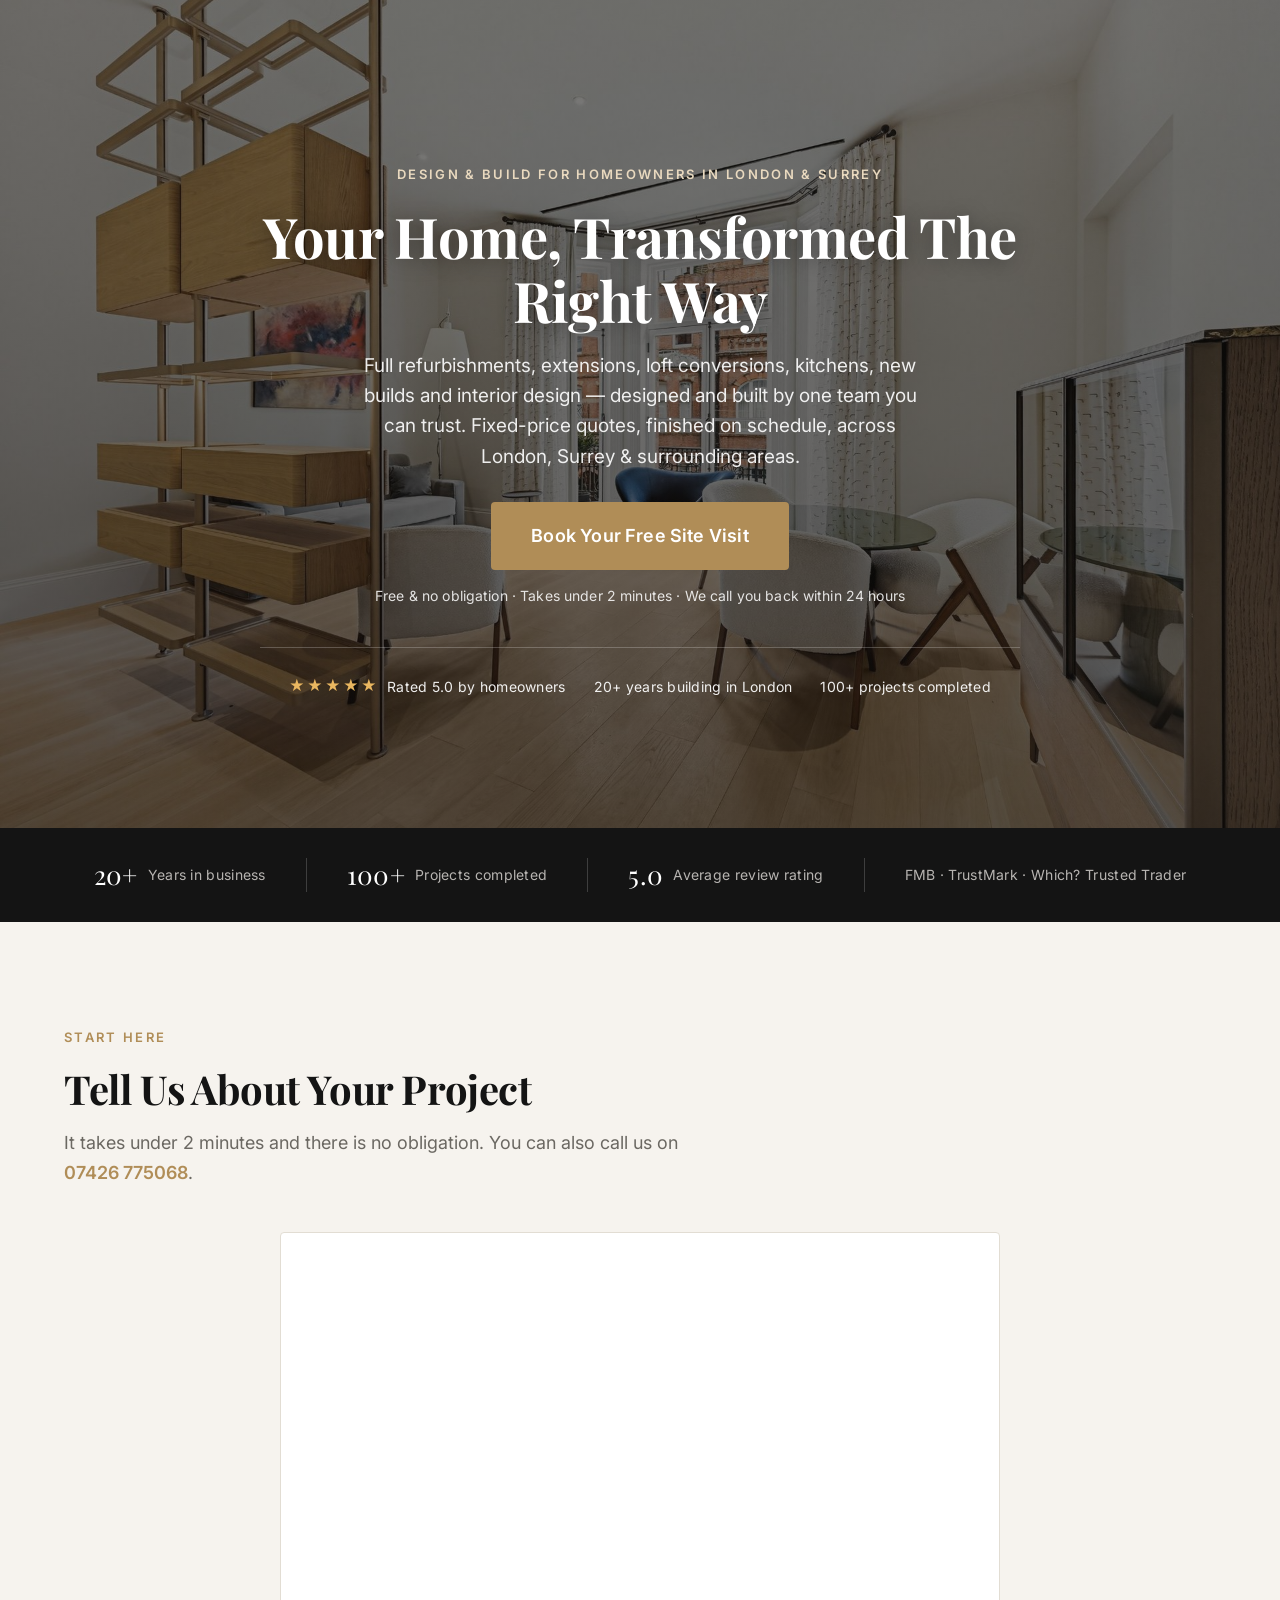
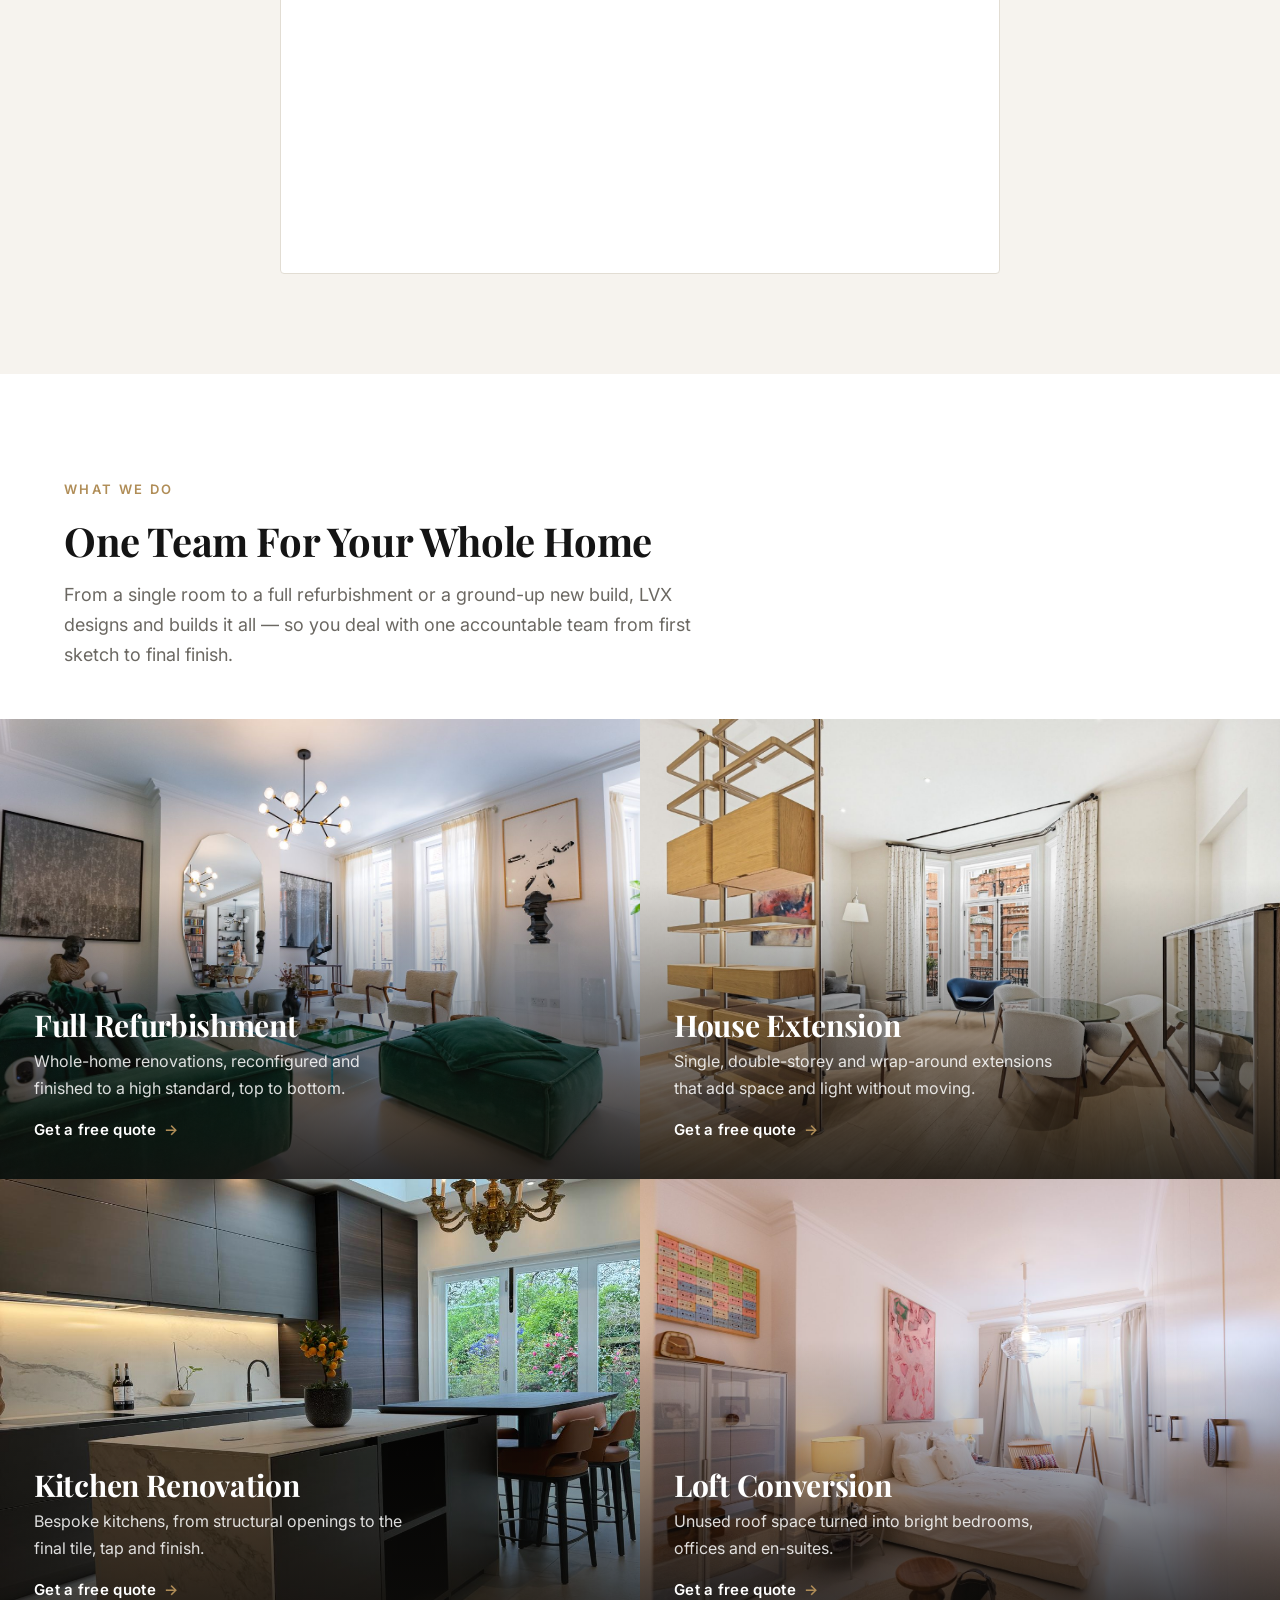
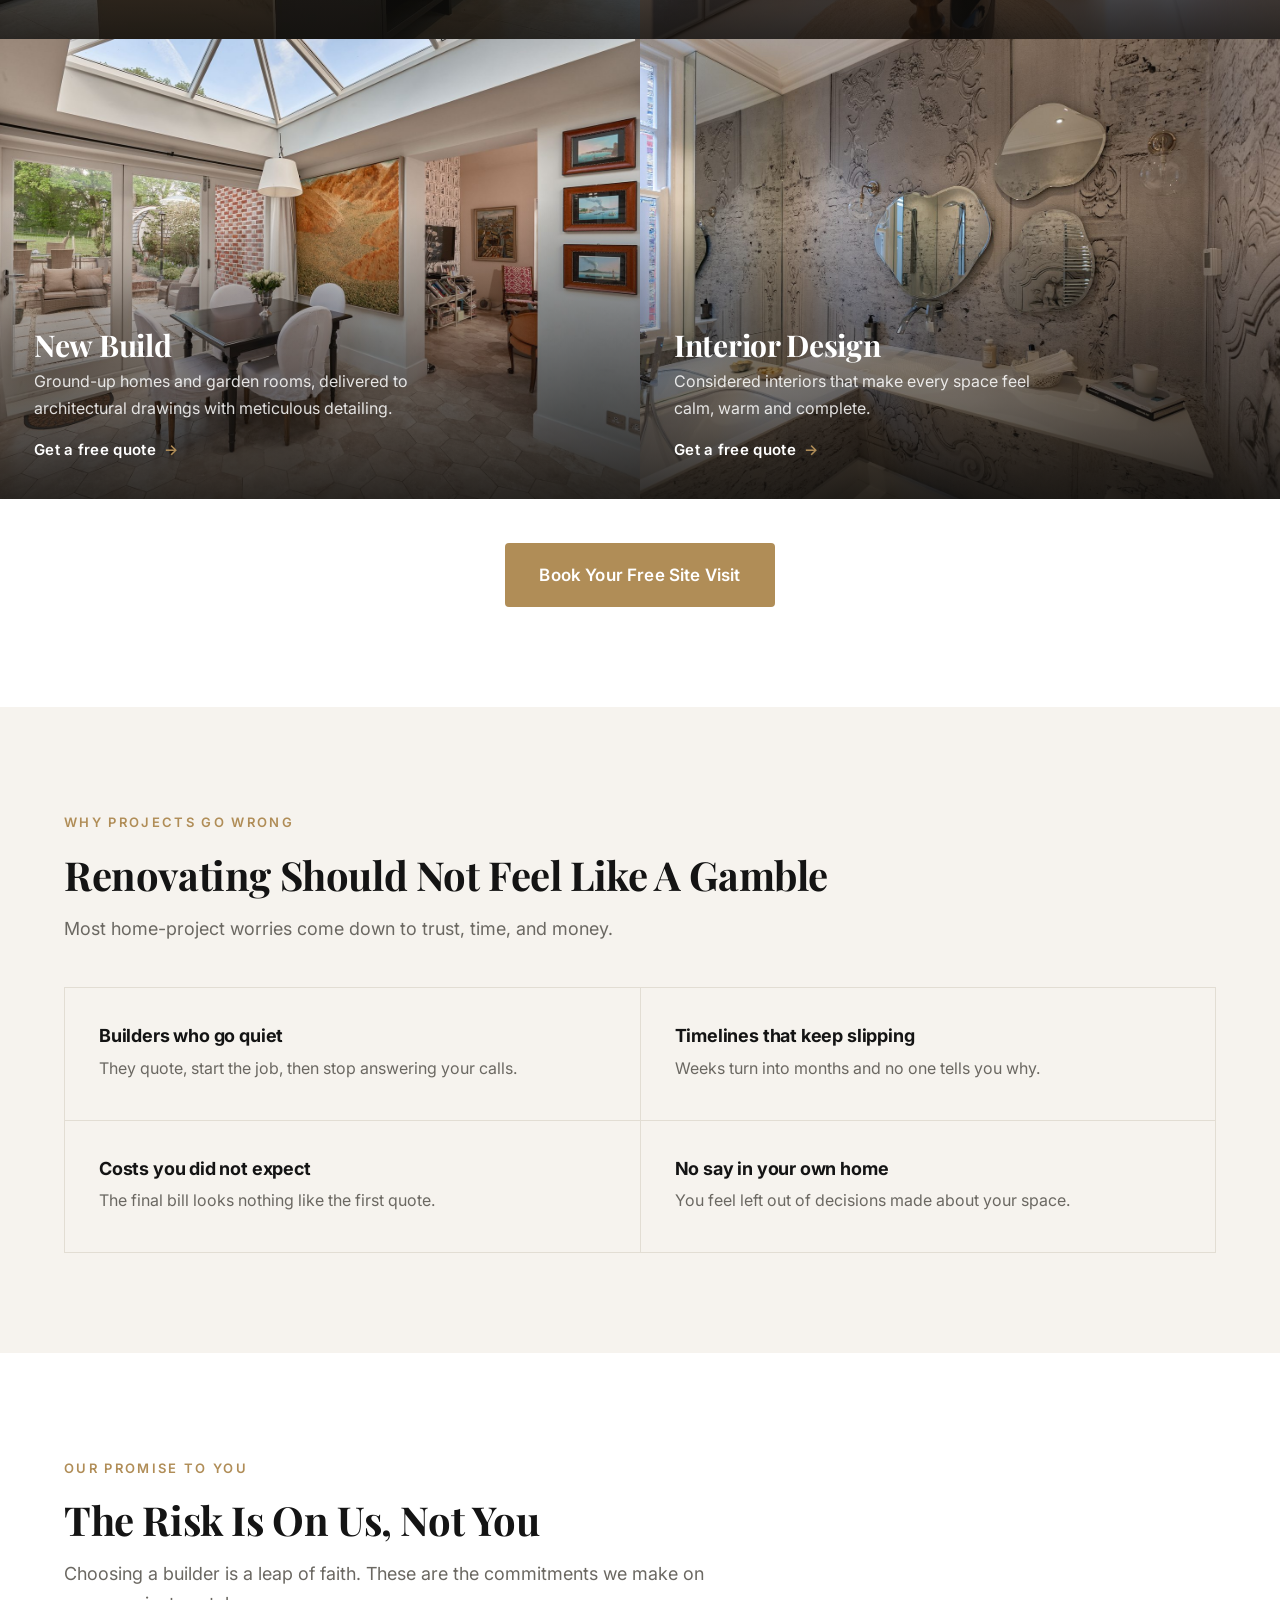
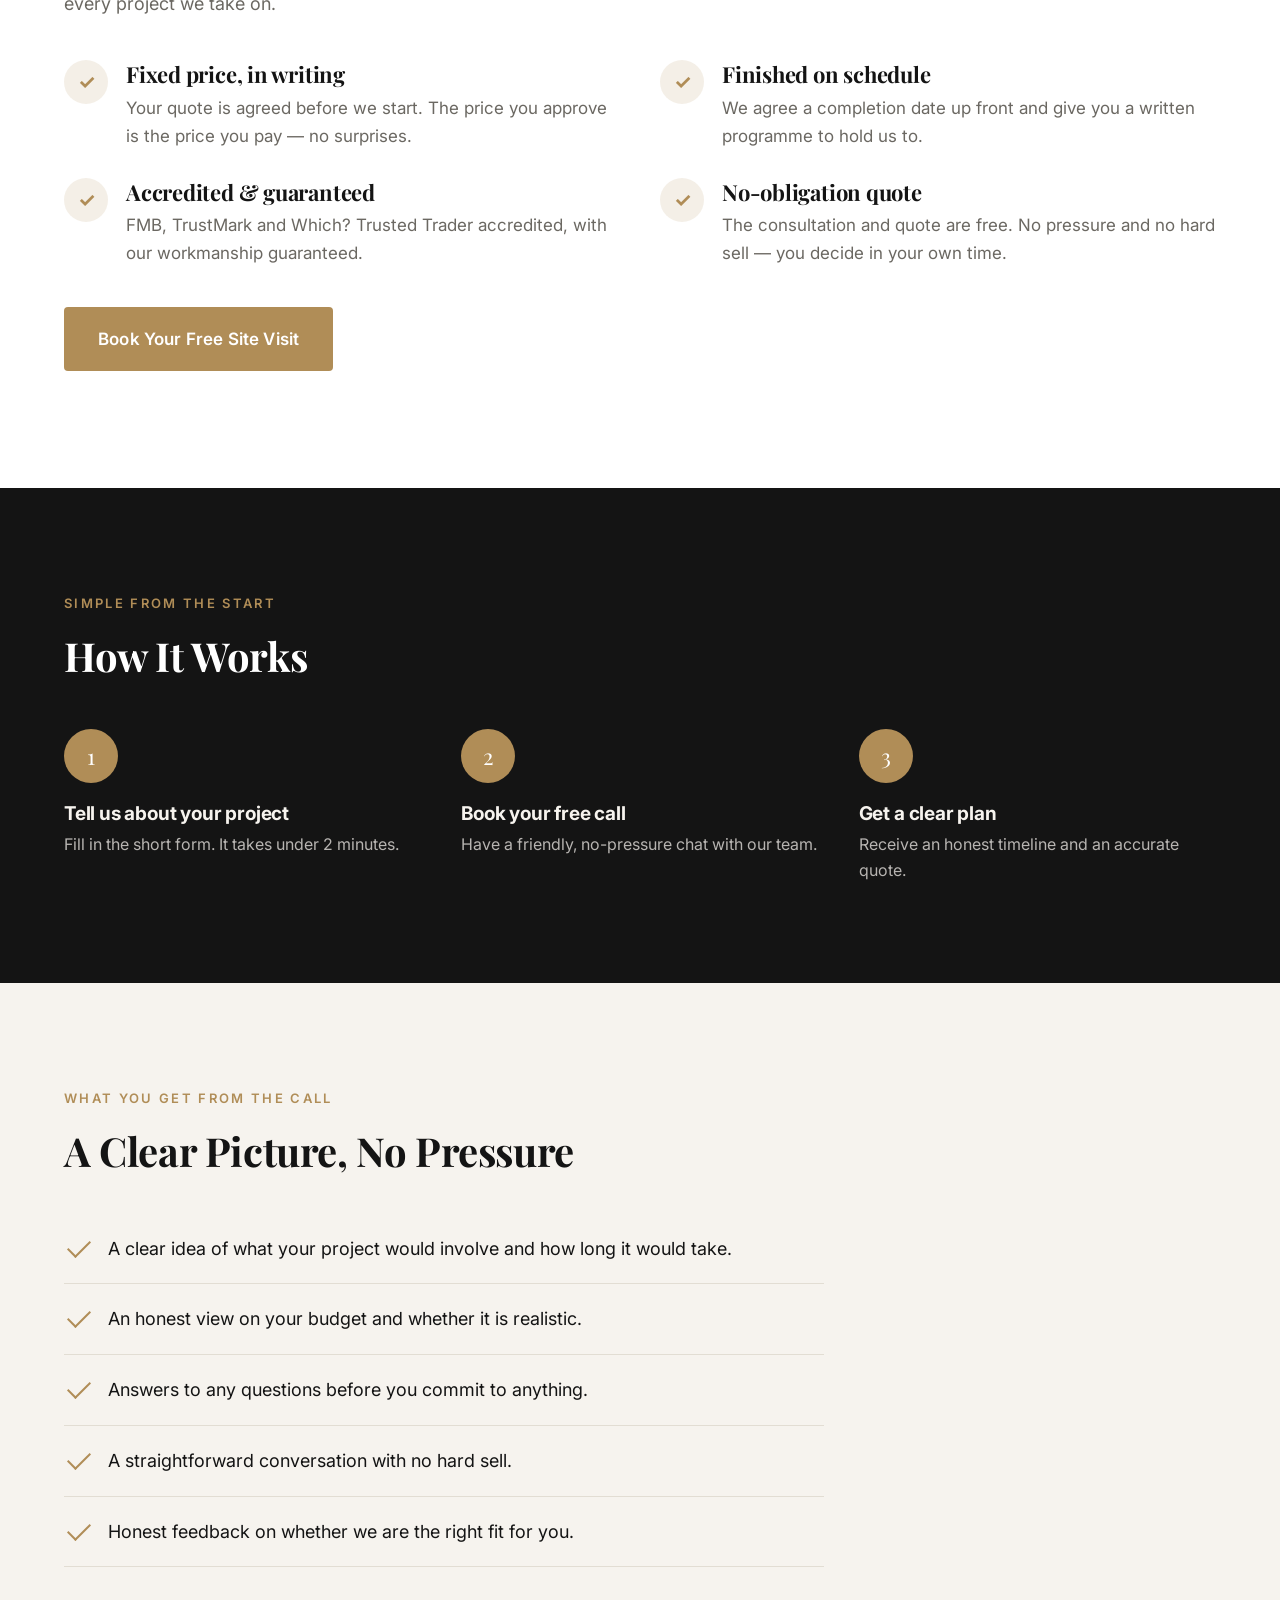
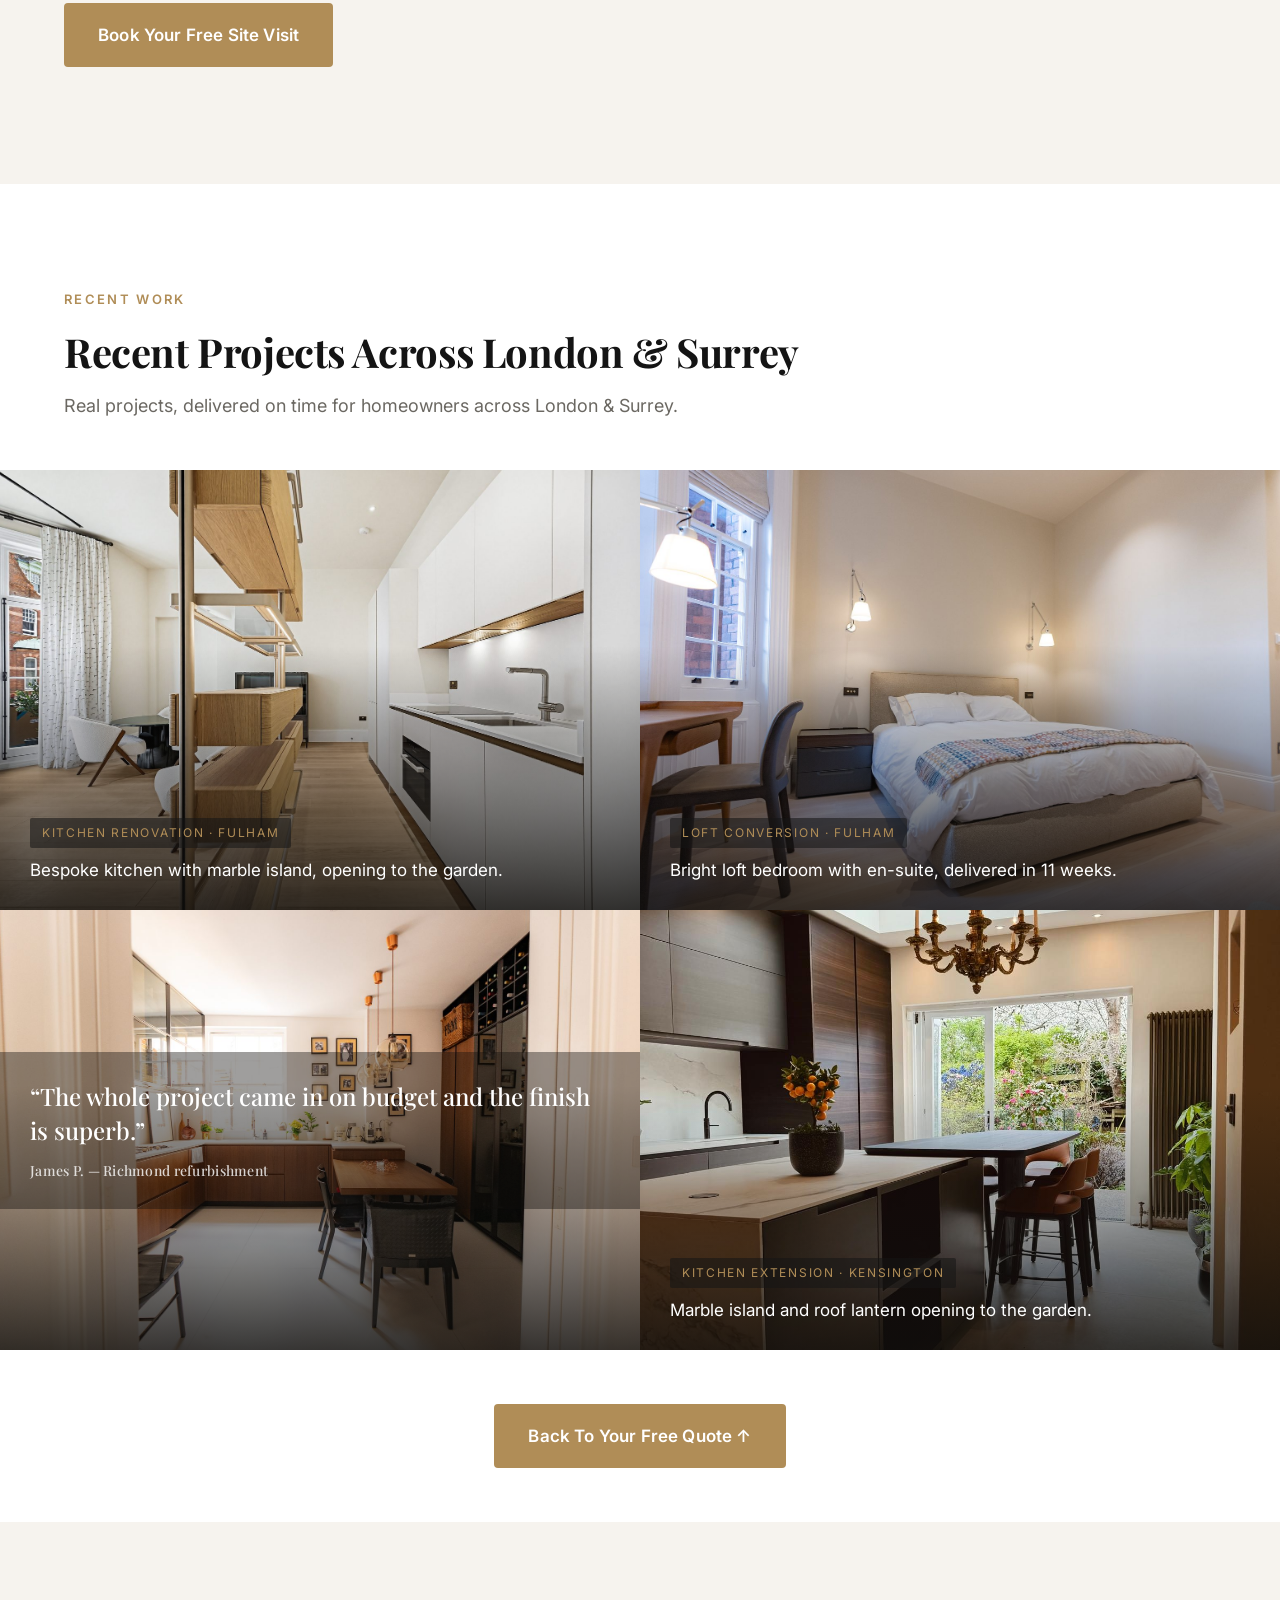
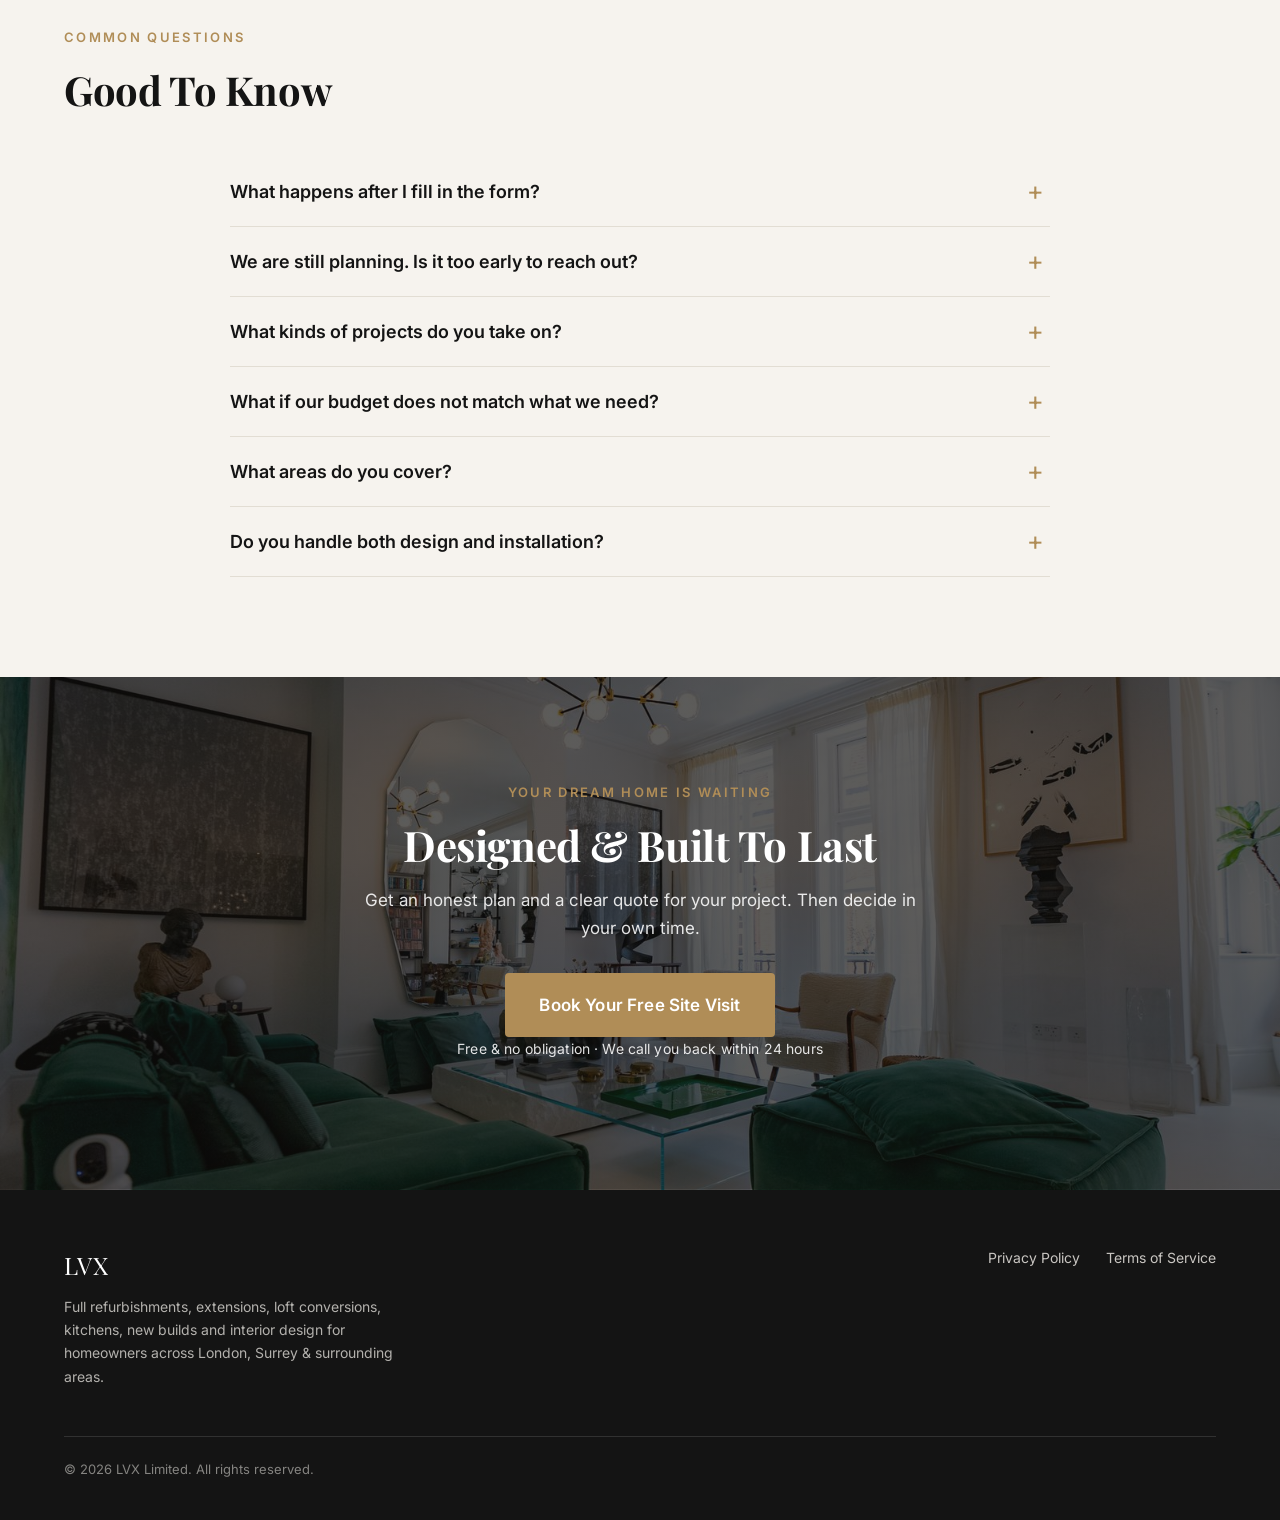
==== commit 8a237172: "Remove 'How LVX is different' mechanism section from homepage Drops the image-led mechanism band per" ====
--- a/index.html
+++ b/index.html
@@ -181,23 +181,6 @@
     </div>
   </section>
 
-  <!-- ============ MECHANISM (image-led) ============ -->
-  <section class="mechanism">
-    <div class="container mech-intro">
-      <span class="eyebrow">How LVX is different</span>
-      <h2>Built Right, Explained Clearly</h2>
-      <p class="section-lead">You get one team, one plan, and one point of contact from start to finish.</p>
-    </div>
-    <div class="mech-feature" style="background-image: linear-gradient(rgba(0,0,0,0.05), rgba(15,14,12,0.75)), url('images/extension-living-room.jpg');">
-      <div class="mech-cards">
-        <div class="mech-card"><span class="num">01</span><h3>One point of contact</h3><p>You always know who to call and you get a straight answer.</p></div>
-        <div class="mech-card"><span class="num">02</span><h3>Fixed, honest quotes</h3><p>You see the full cost up front, with no surprises later.</p></div>
-        <div class="mech-card"><span class="num">03</span><h3>Clear weekly updates</h3><p>You know what is happening in your home every week.</p></div>
-        <div class="mech-card"><span class="num">04</span><h3>Design &amp; planning handled</h3><p>We guide the drawings and approvals so you do not have to.</p></div>
-      </div>
-    </div>
-  </section>
-
   <!-- ============ GUARANTEE / RISK REVERSAL ============ -->
   <section class="guarantee">
     <div class="container">
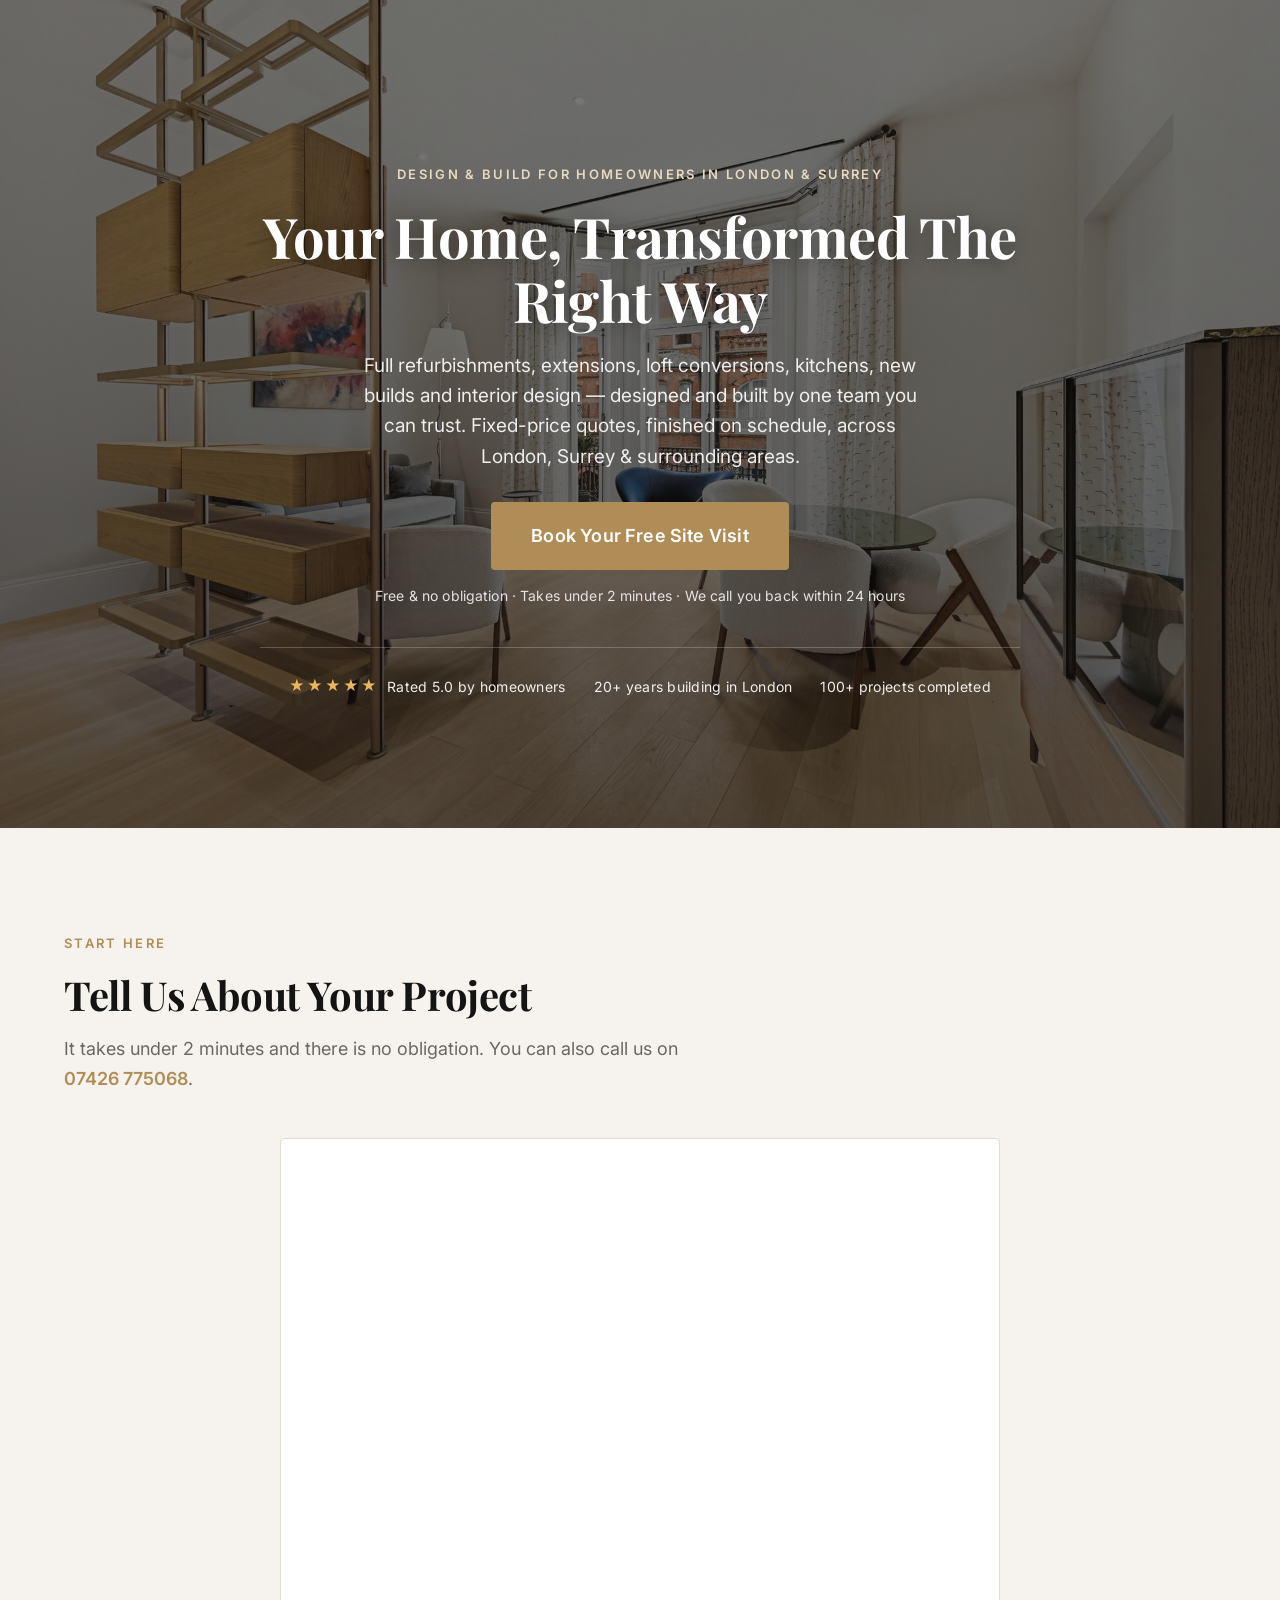
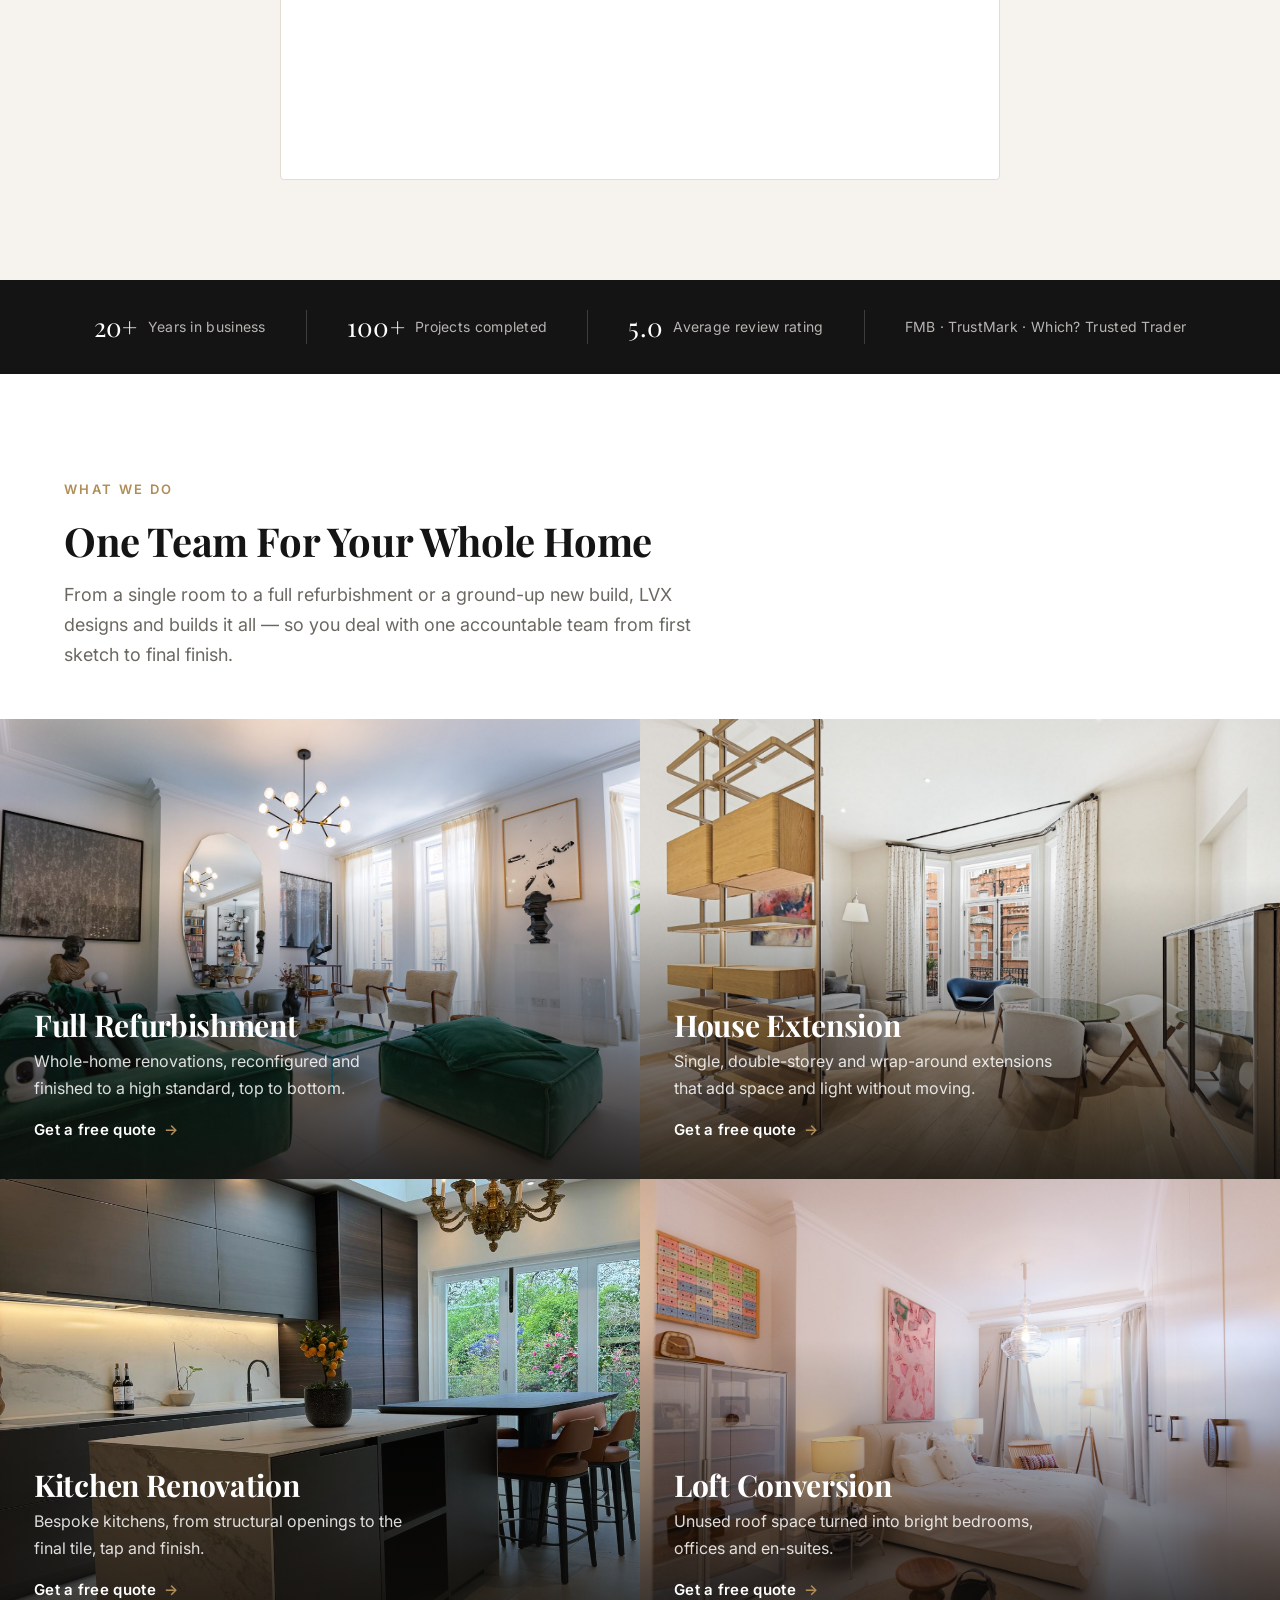
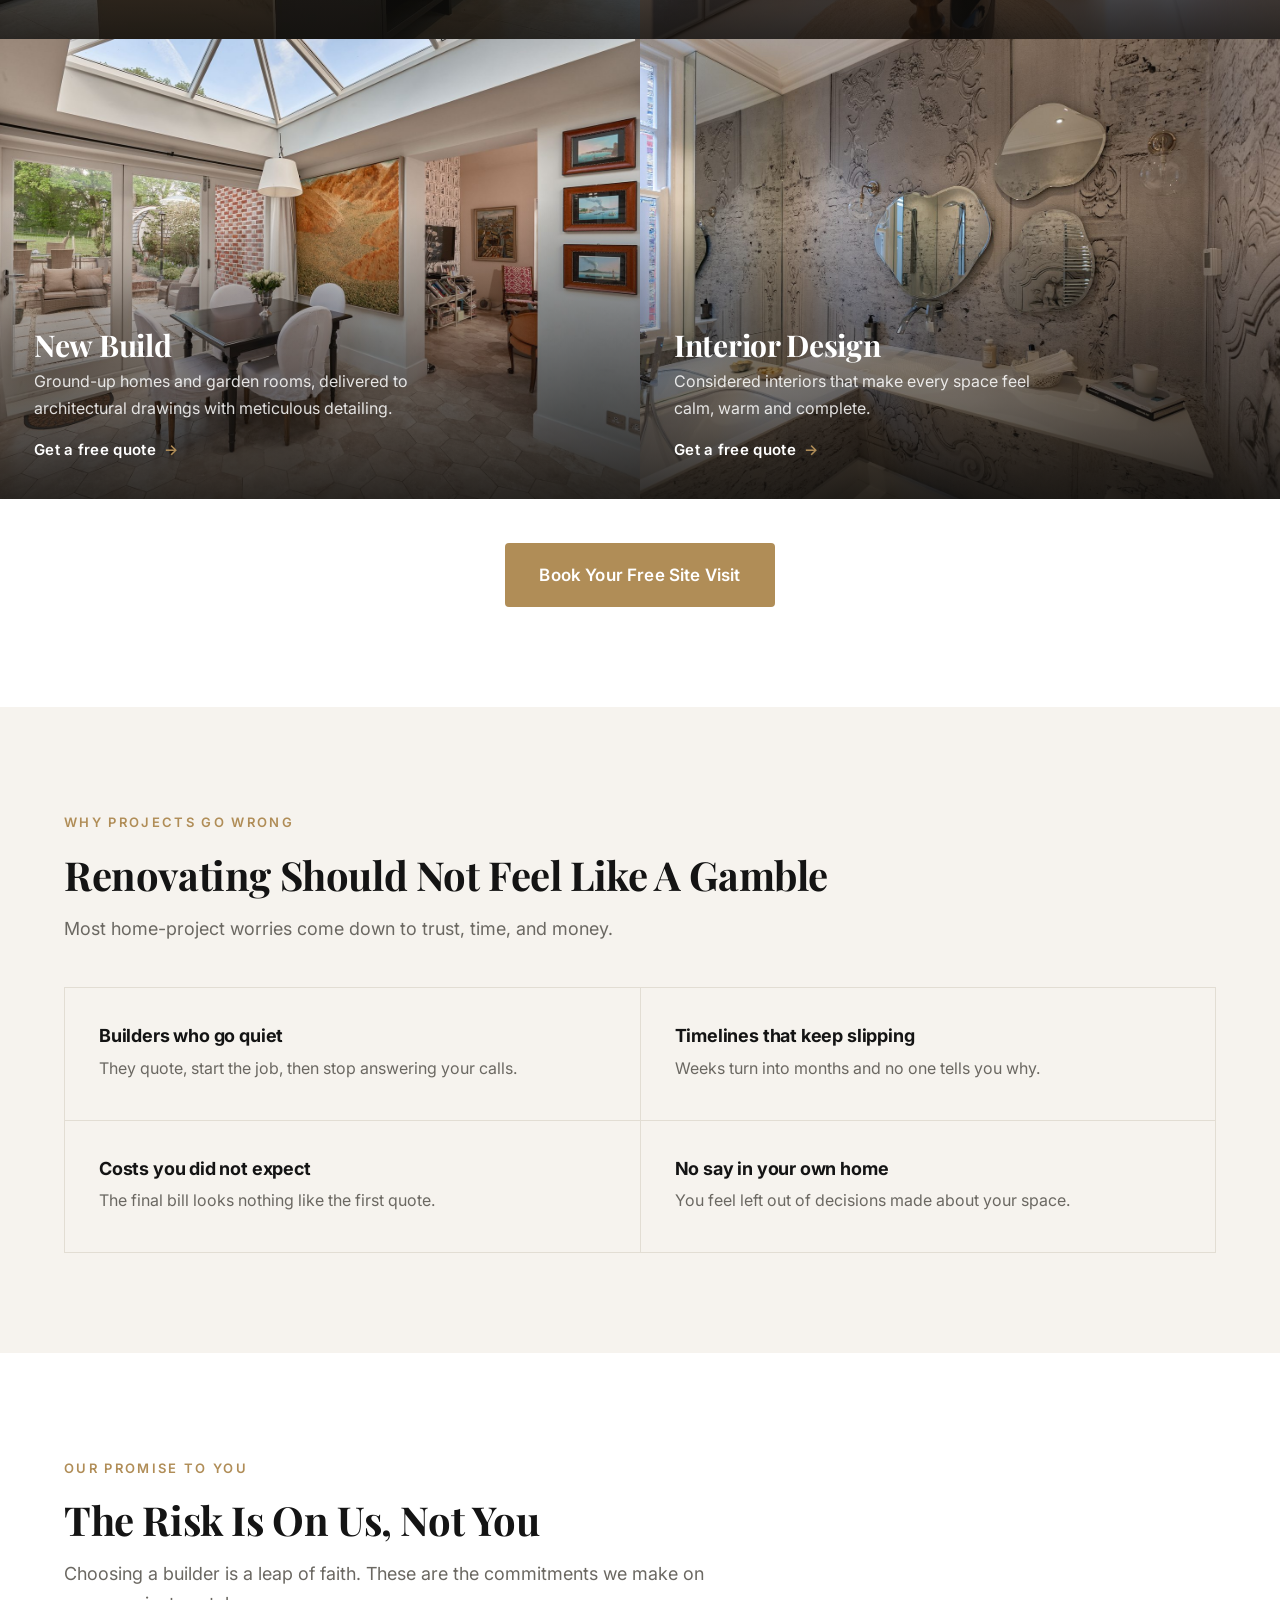
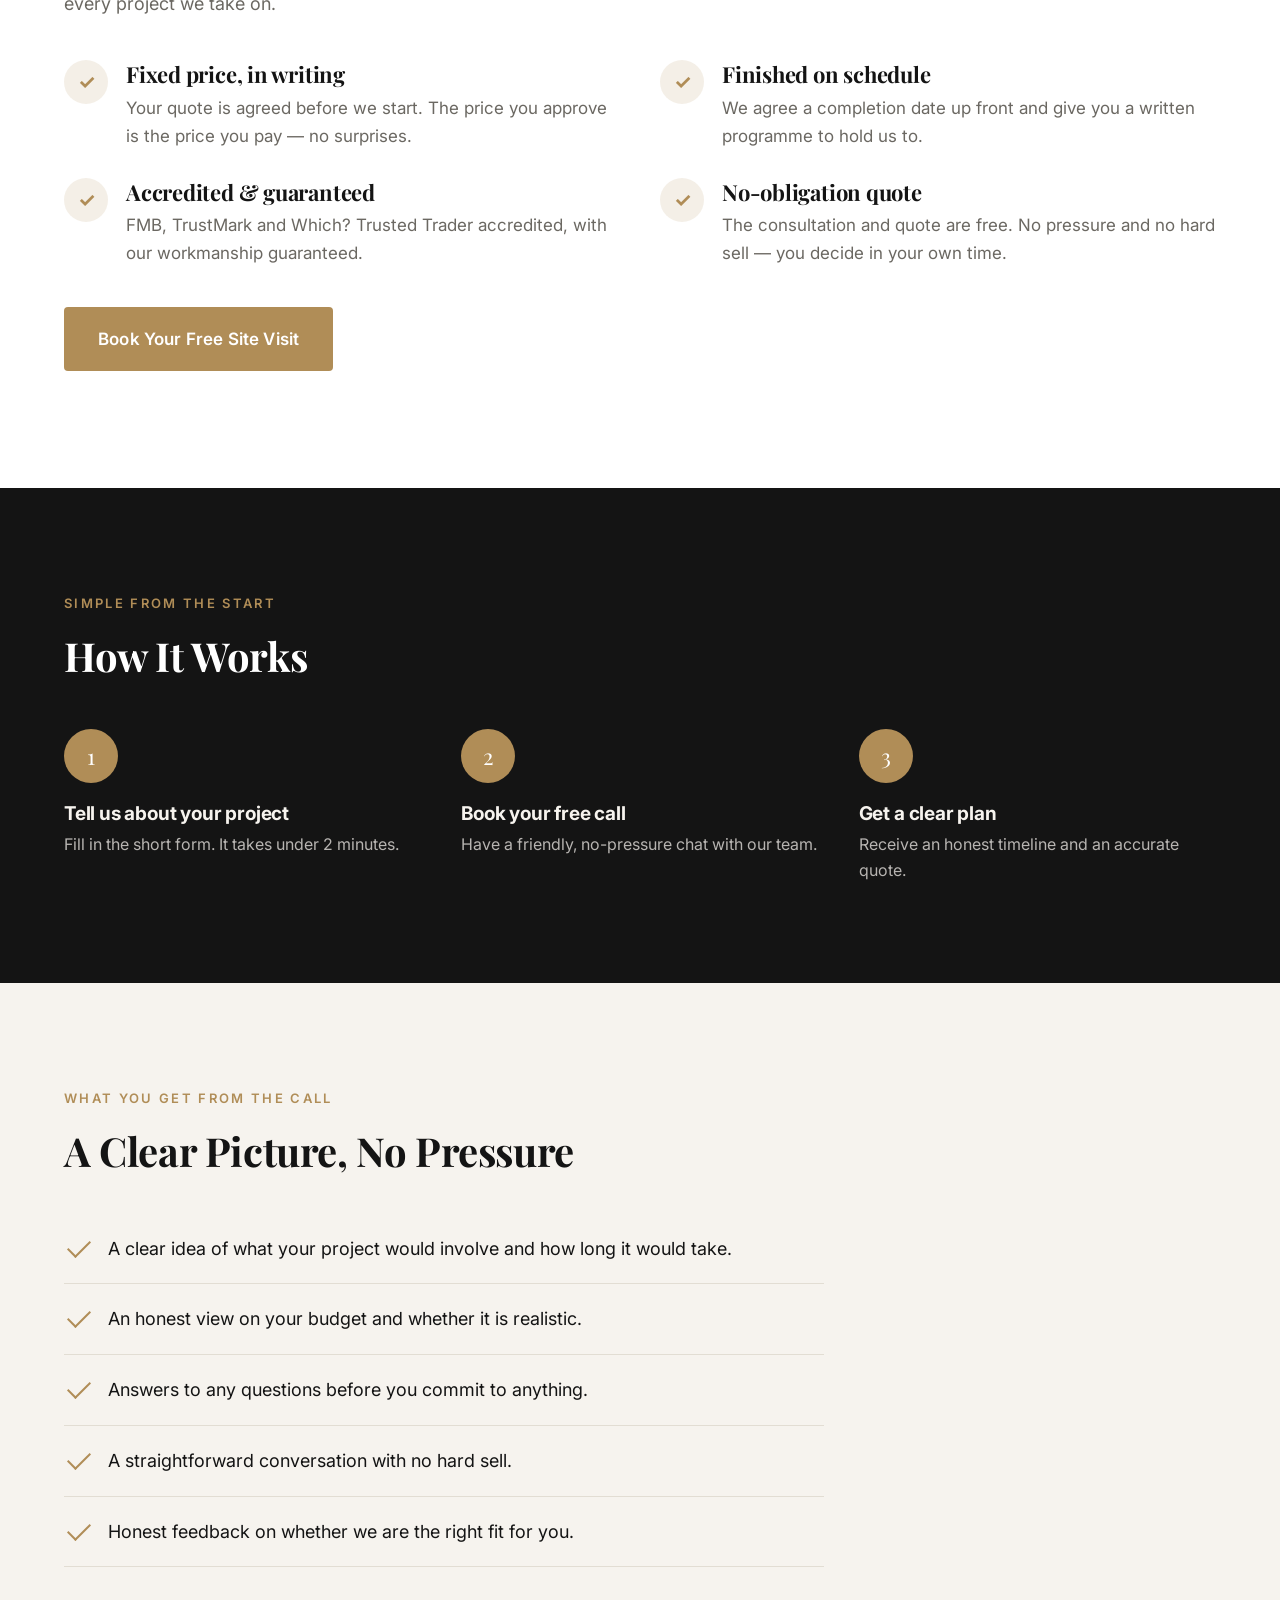
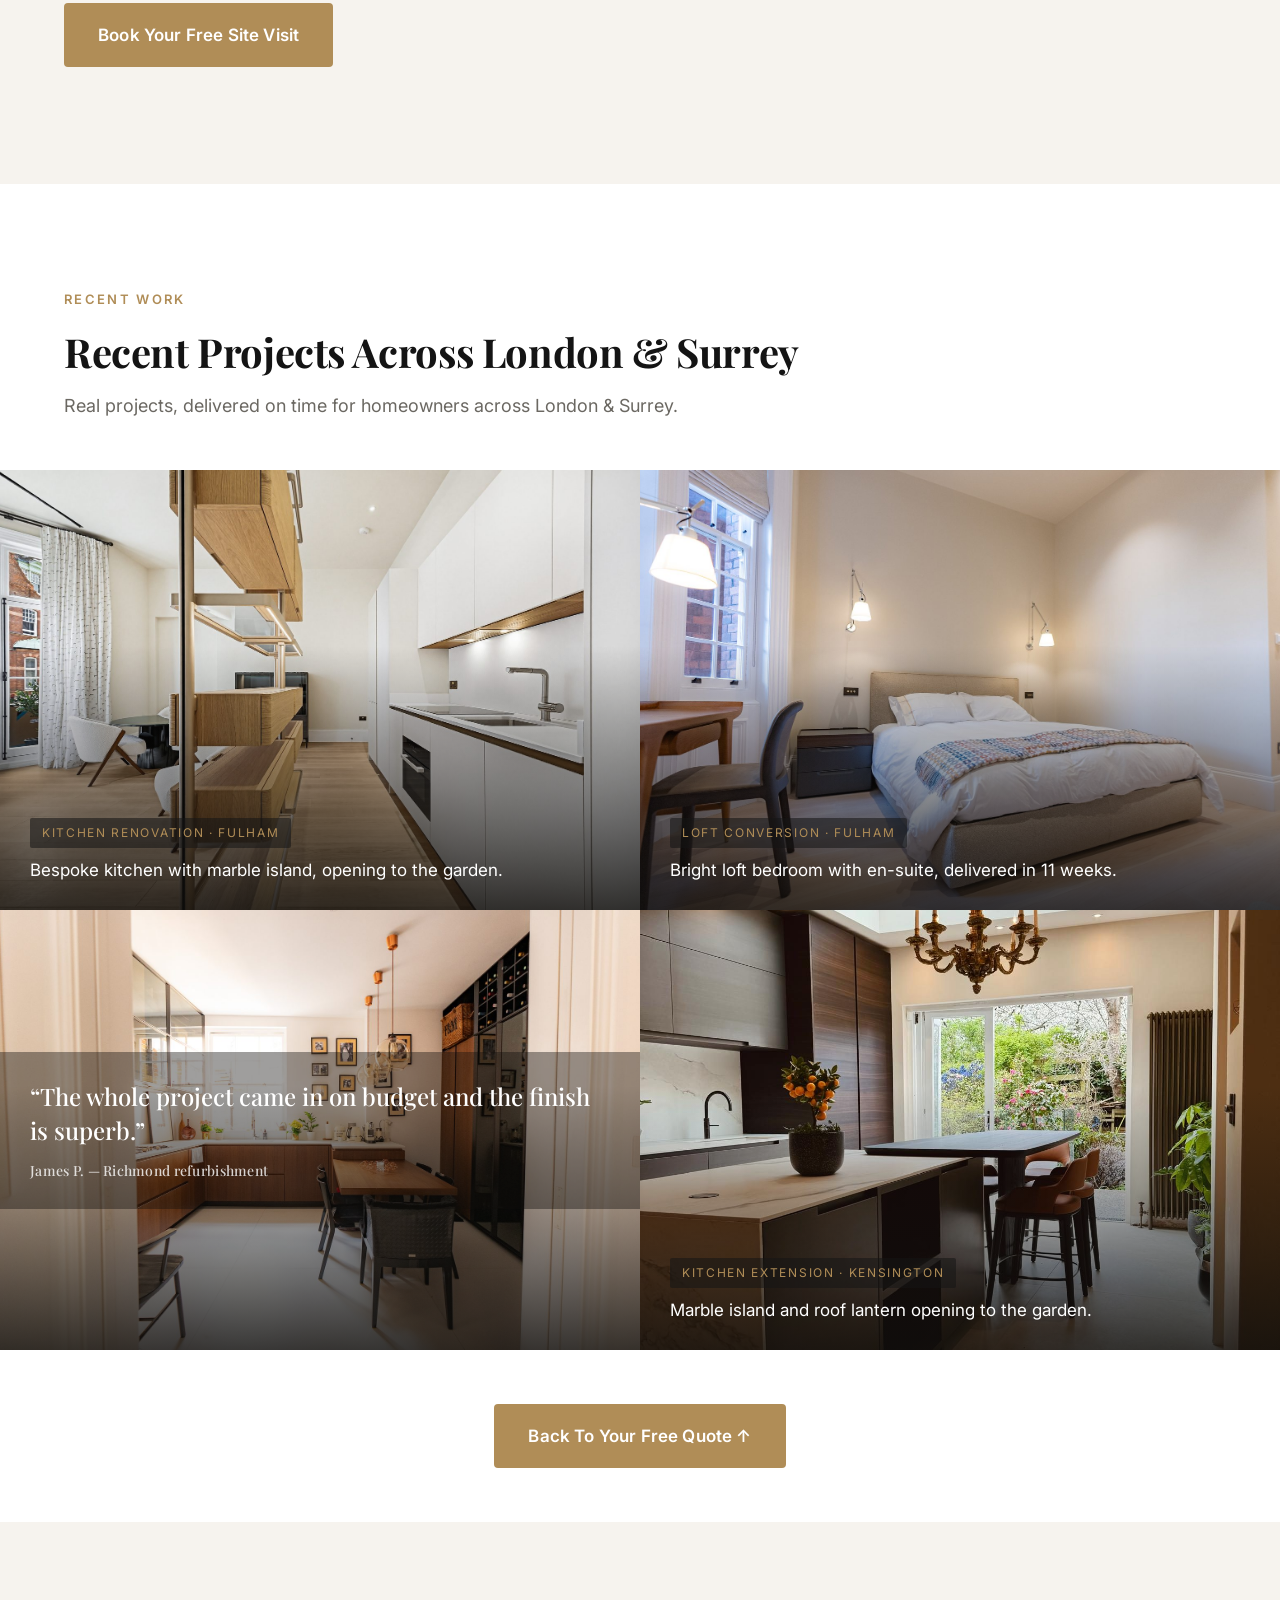
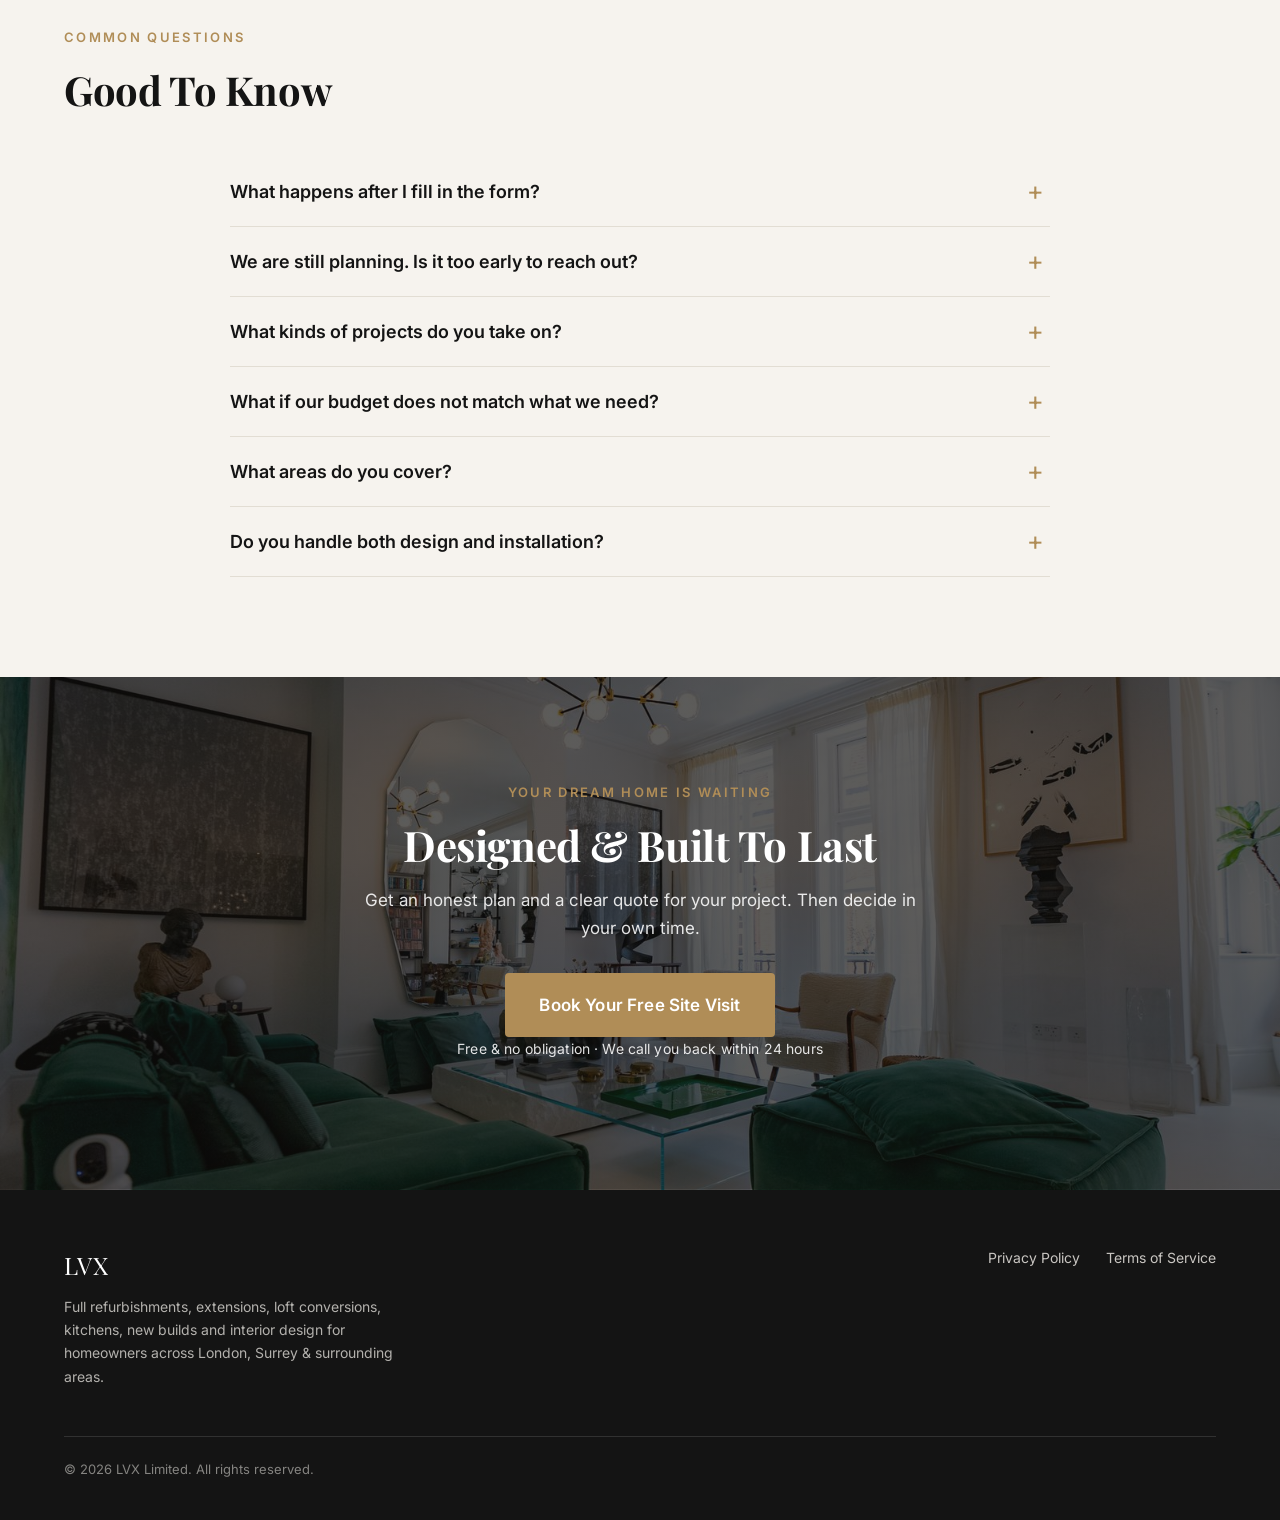
==== commit 463437c6: "Move form above the proof strip on homepage Reorders the homepage so the "Tell Us About Your Project" ====
--- a/index.html
+++ b/index.html
@@ -48,19 +48,6 @@
       </div>
     </div>
   </header>
-
-  <!-- ============ 2. SOCIAL PROOF STRIP ============ -->
-  <section class="proof-bar" aria-label="Company proof">
-    <div class="container">
-      <span class="pb-item"><span class="pb-num">20+</span><span class="pb-label">Years in business</span></span>
-      <span class="divider" aria-hidden="true"></span>
-      <span class="pb-item"><span class="pb-num">100+</span><span class="pb-label">Projects completed</span></span>
-      <span class="divider" aria-hidden="true"></span>
-      <span class="pb-item"><span class="pb-num">5.0</span><span class="pb-label">Average review rating</span></span>
-      <span class="divider" aria-hidden="true"></span>
-      <span class="pb-item"><span class="pb-label">FMB &middot; TrustMark &middot; Which? Trusted Trader</span></span>
-    </div>
-  </section>
 
   <!-- ============ FORM (primary, above the fold) ============ -->
   <section id="form" class="form-section">
@@ -98,6 +85,19 @@
   </section>
   <script src="https://link.msgsndr.com/js/form_embed.js" defer></script>
 
+  <!-- ============ 2. SOCIAL PROOF STRIP ============ -->
+  <section class="proof-bar" aria-label="Company proof">
+    <div class="container">
+      <span class="pb-item"><span class="pb-num">20+</span><span class="pb-label">Years in business</span></span>
+      <span class="divider" aria-hidden="true"></span>
+      <span class="pb-item"><span class="pb-num">100+</span><span class="pb-label">Projects completed</span></span>
+      <span class="divider" aria-hidden="true"></span>
+      <span class="pb-item"><span class="pb-num">5.0</span><span class="pb-label">Average review rating</span></span>
+      <span class="divider" aria-hidden="true"></span>
+      <span class="pb-item"><span class="pb-label">FMB &middot; TrustMark &middot; Which? Trusted Trader</span></span>
+    </div>
+  </section>
+
   <!-- ============ SERVICES ============ -->
   <section id="services">
     <div class="container">
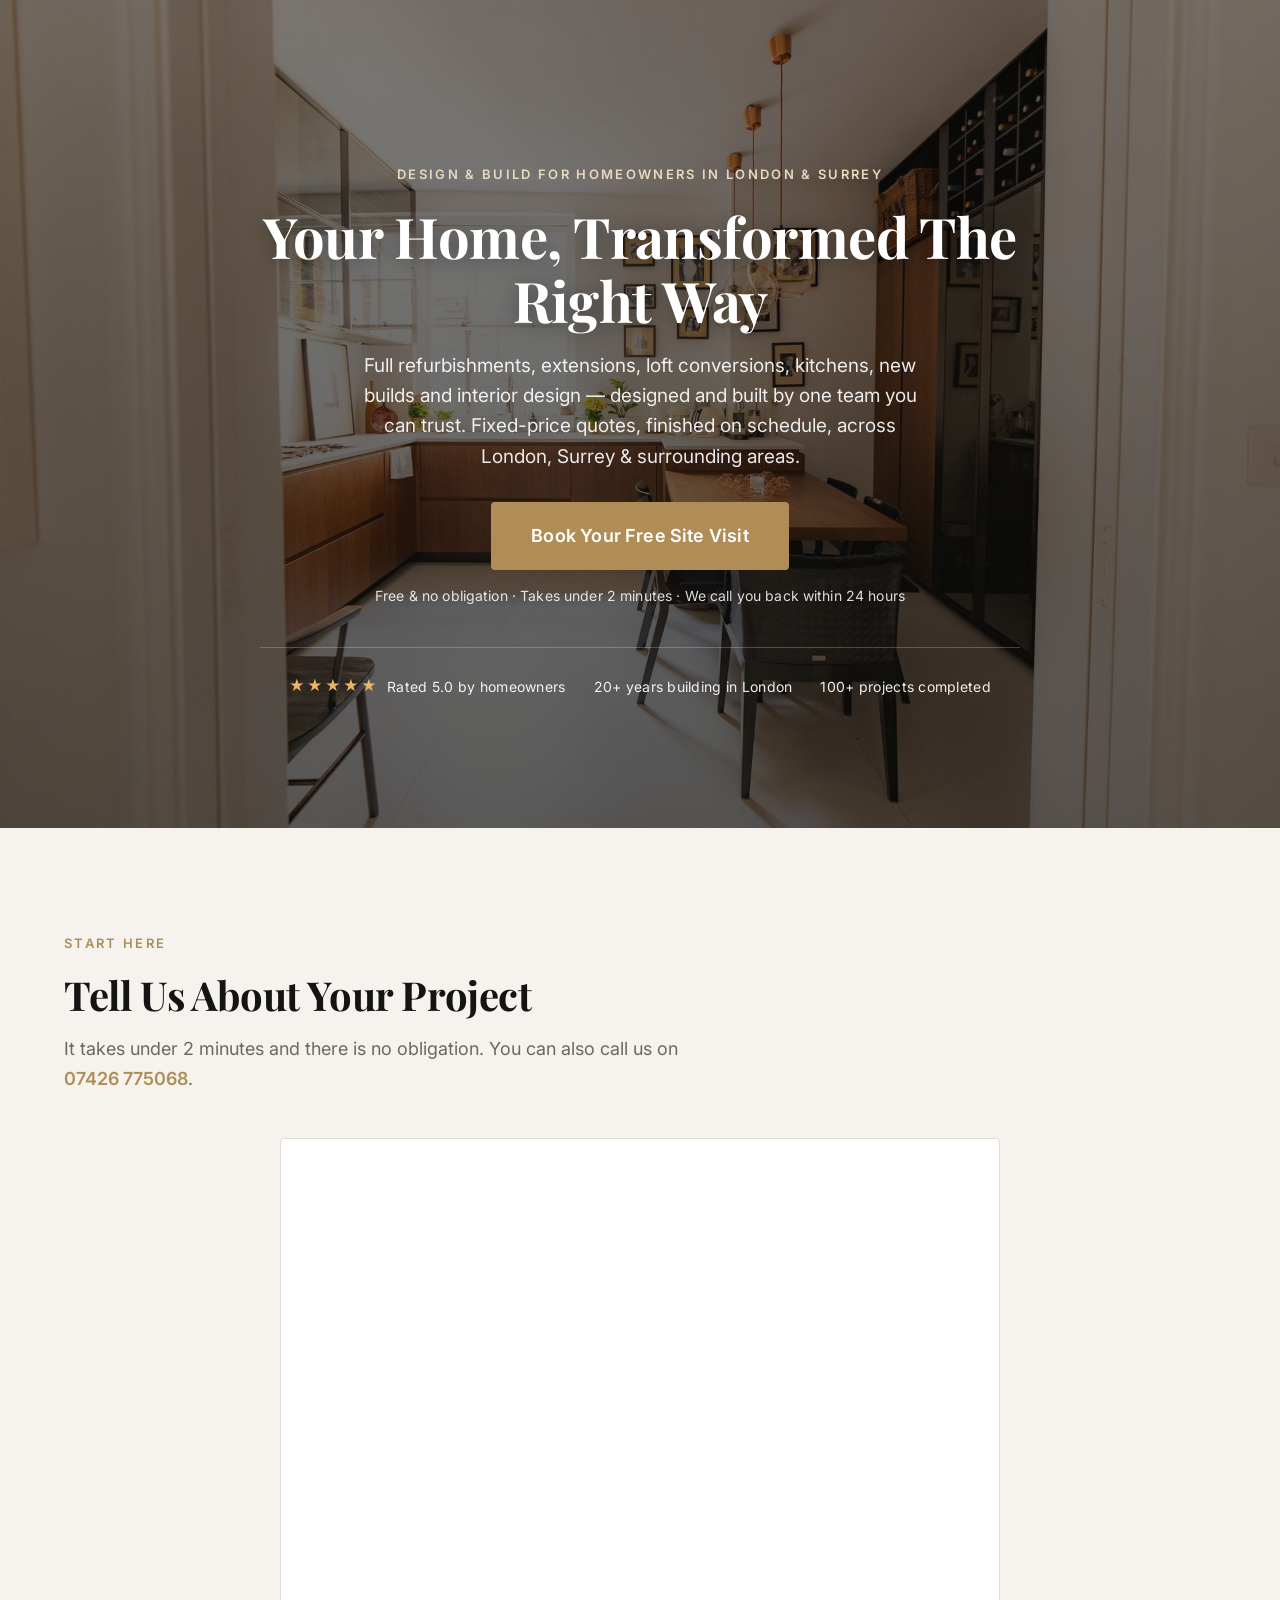
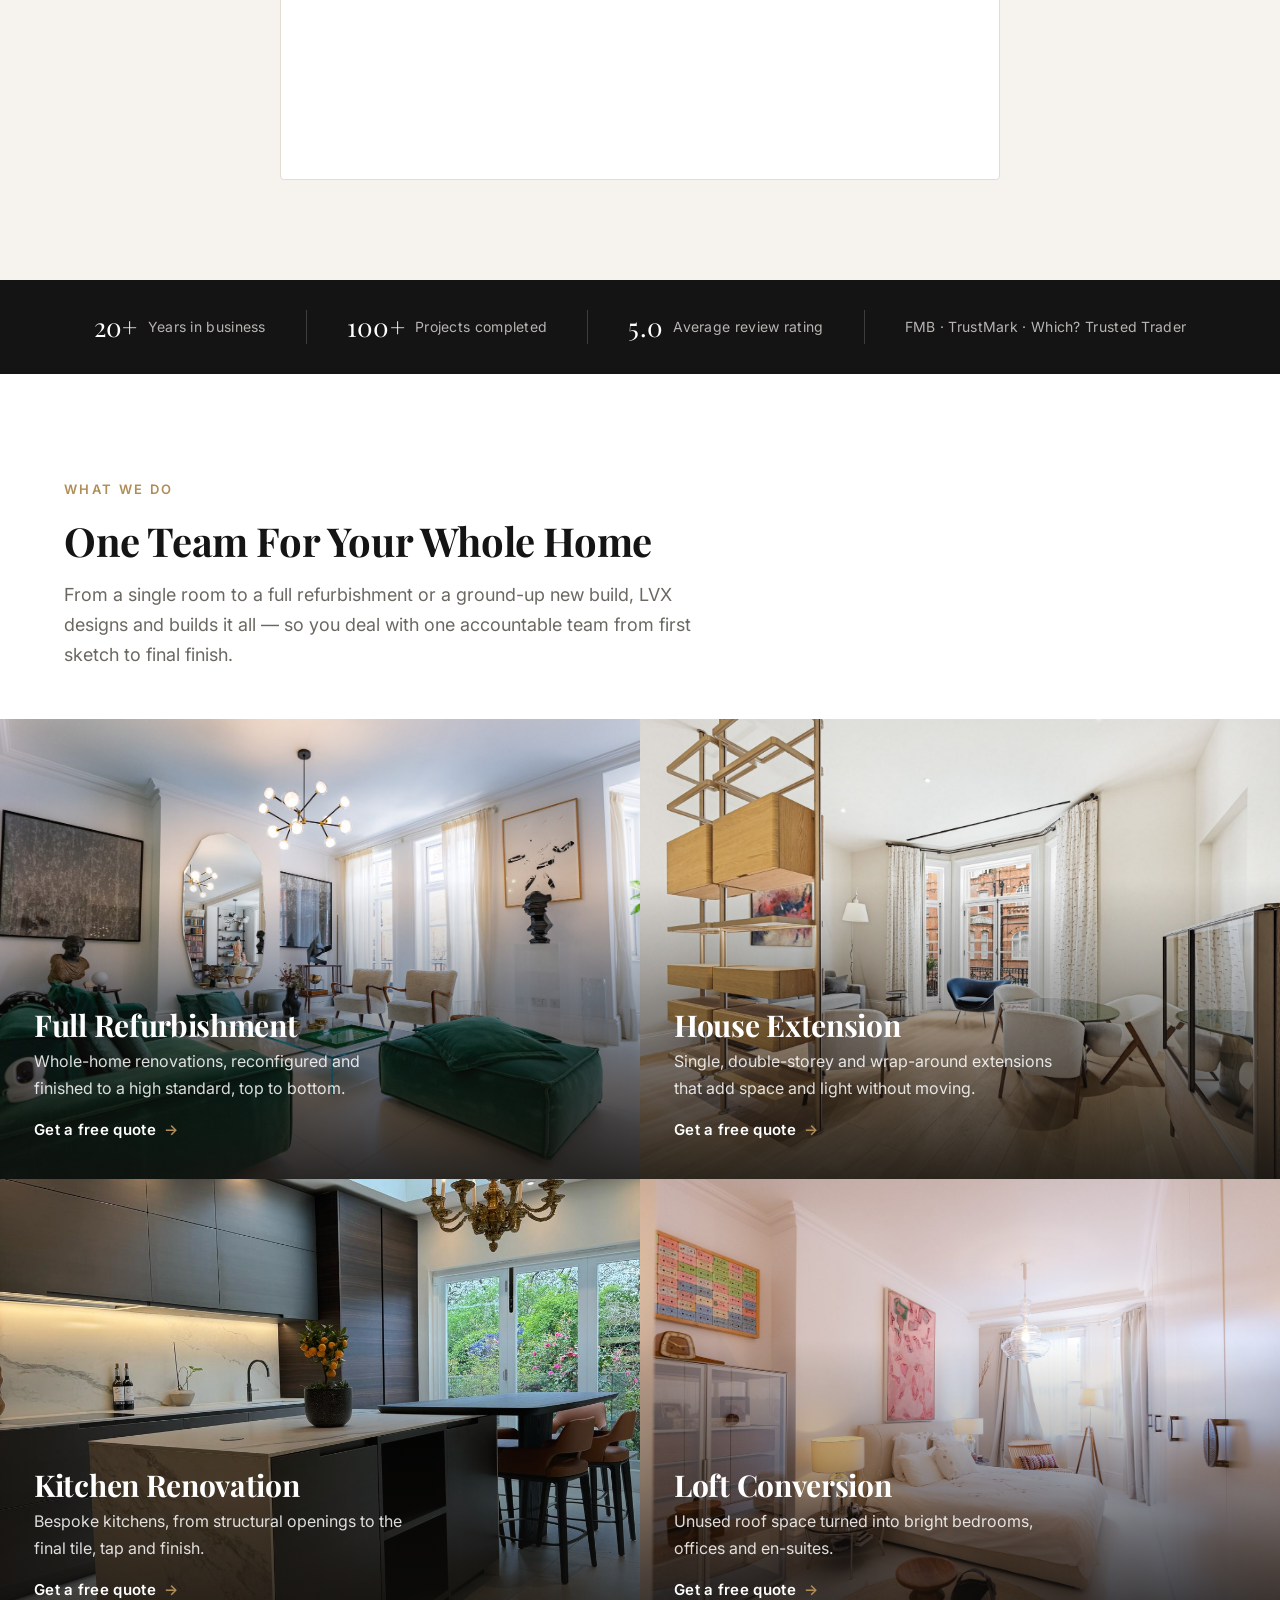
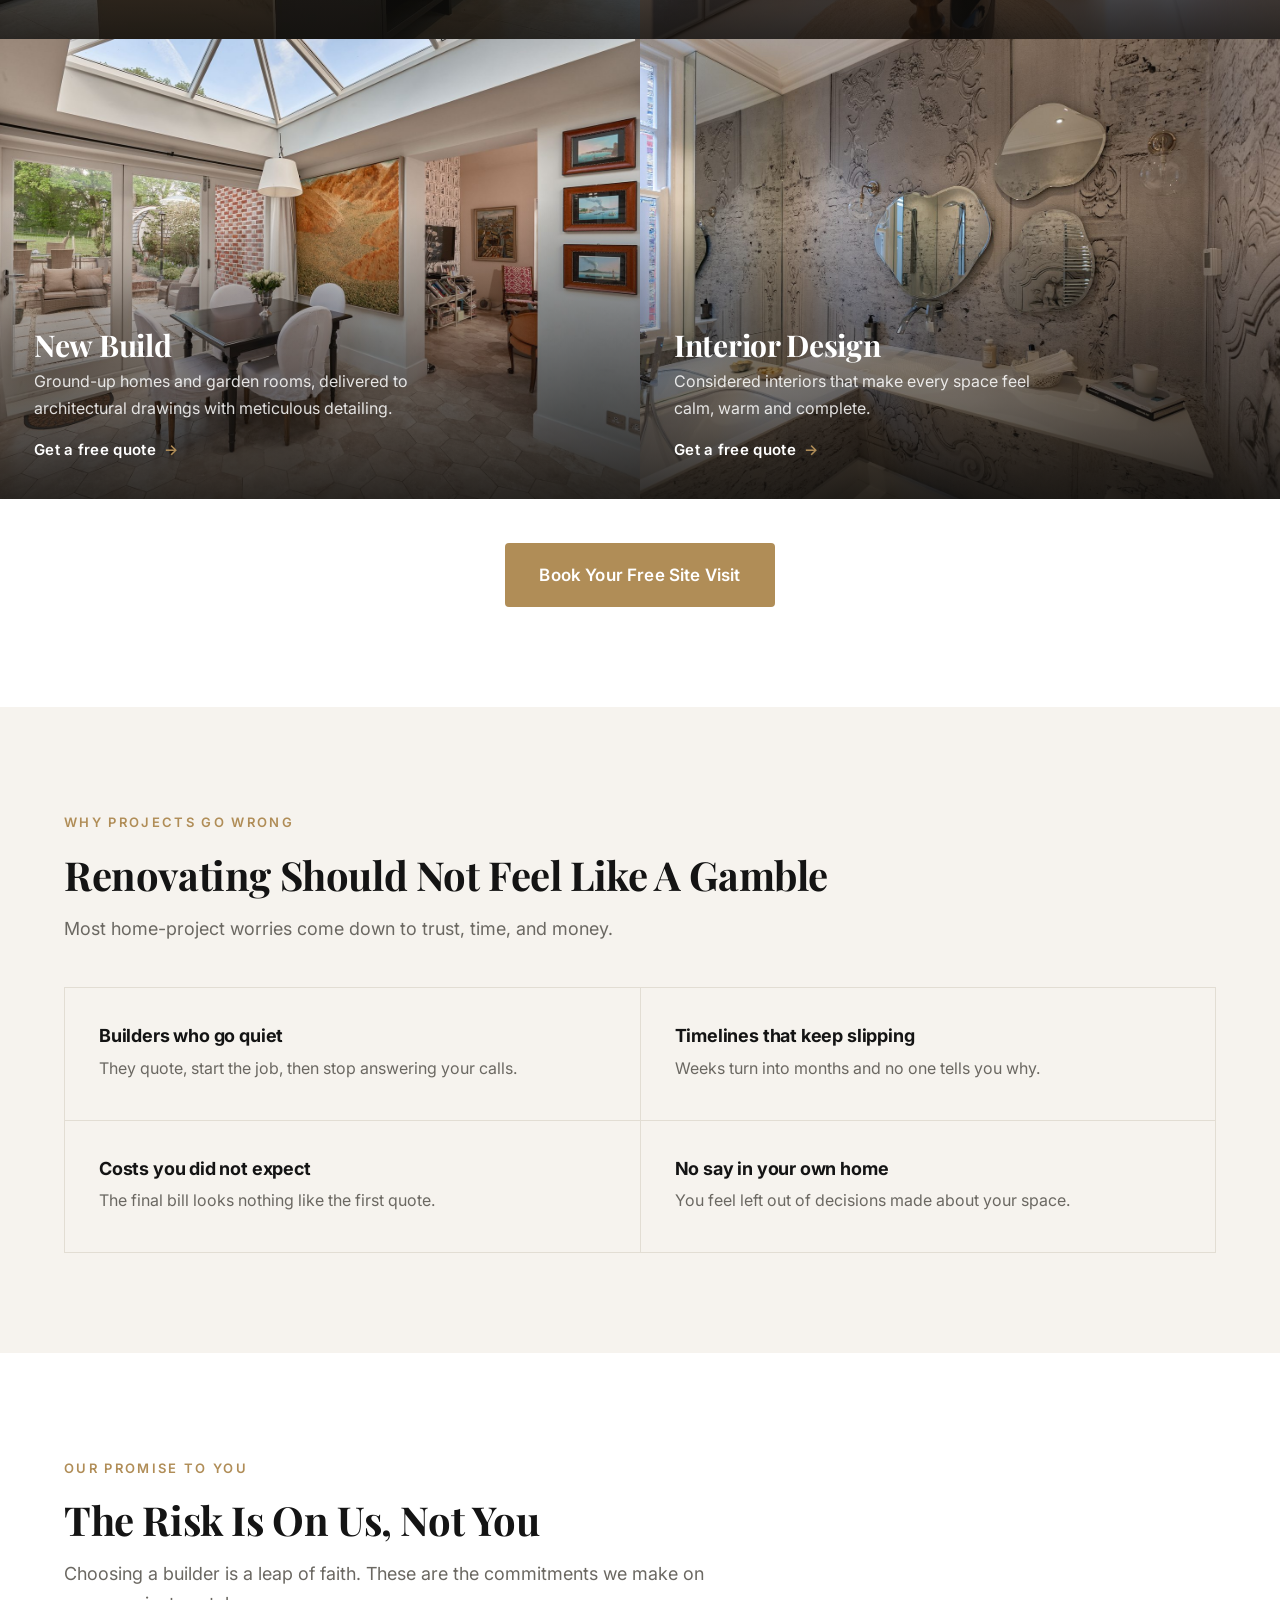
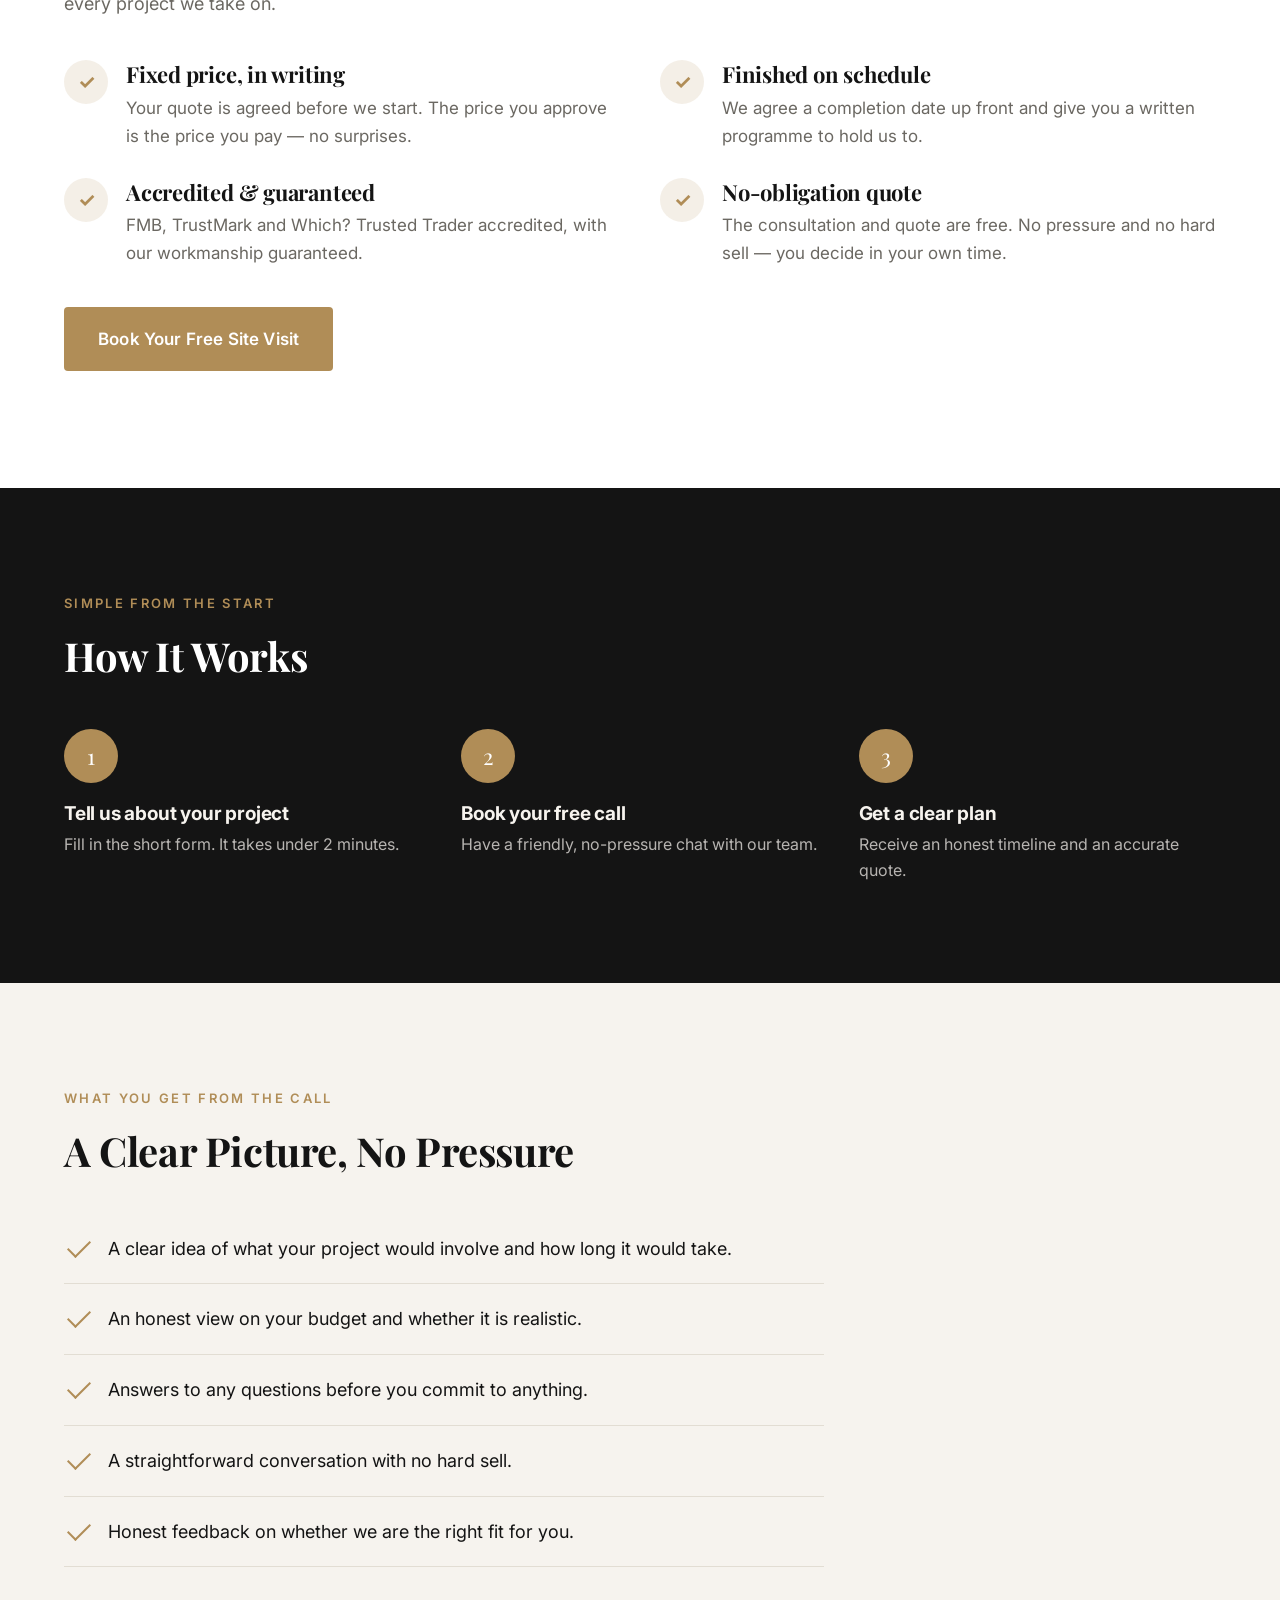
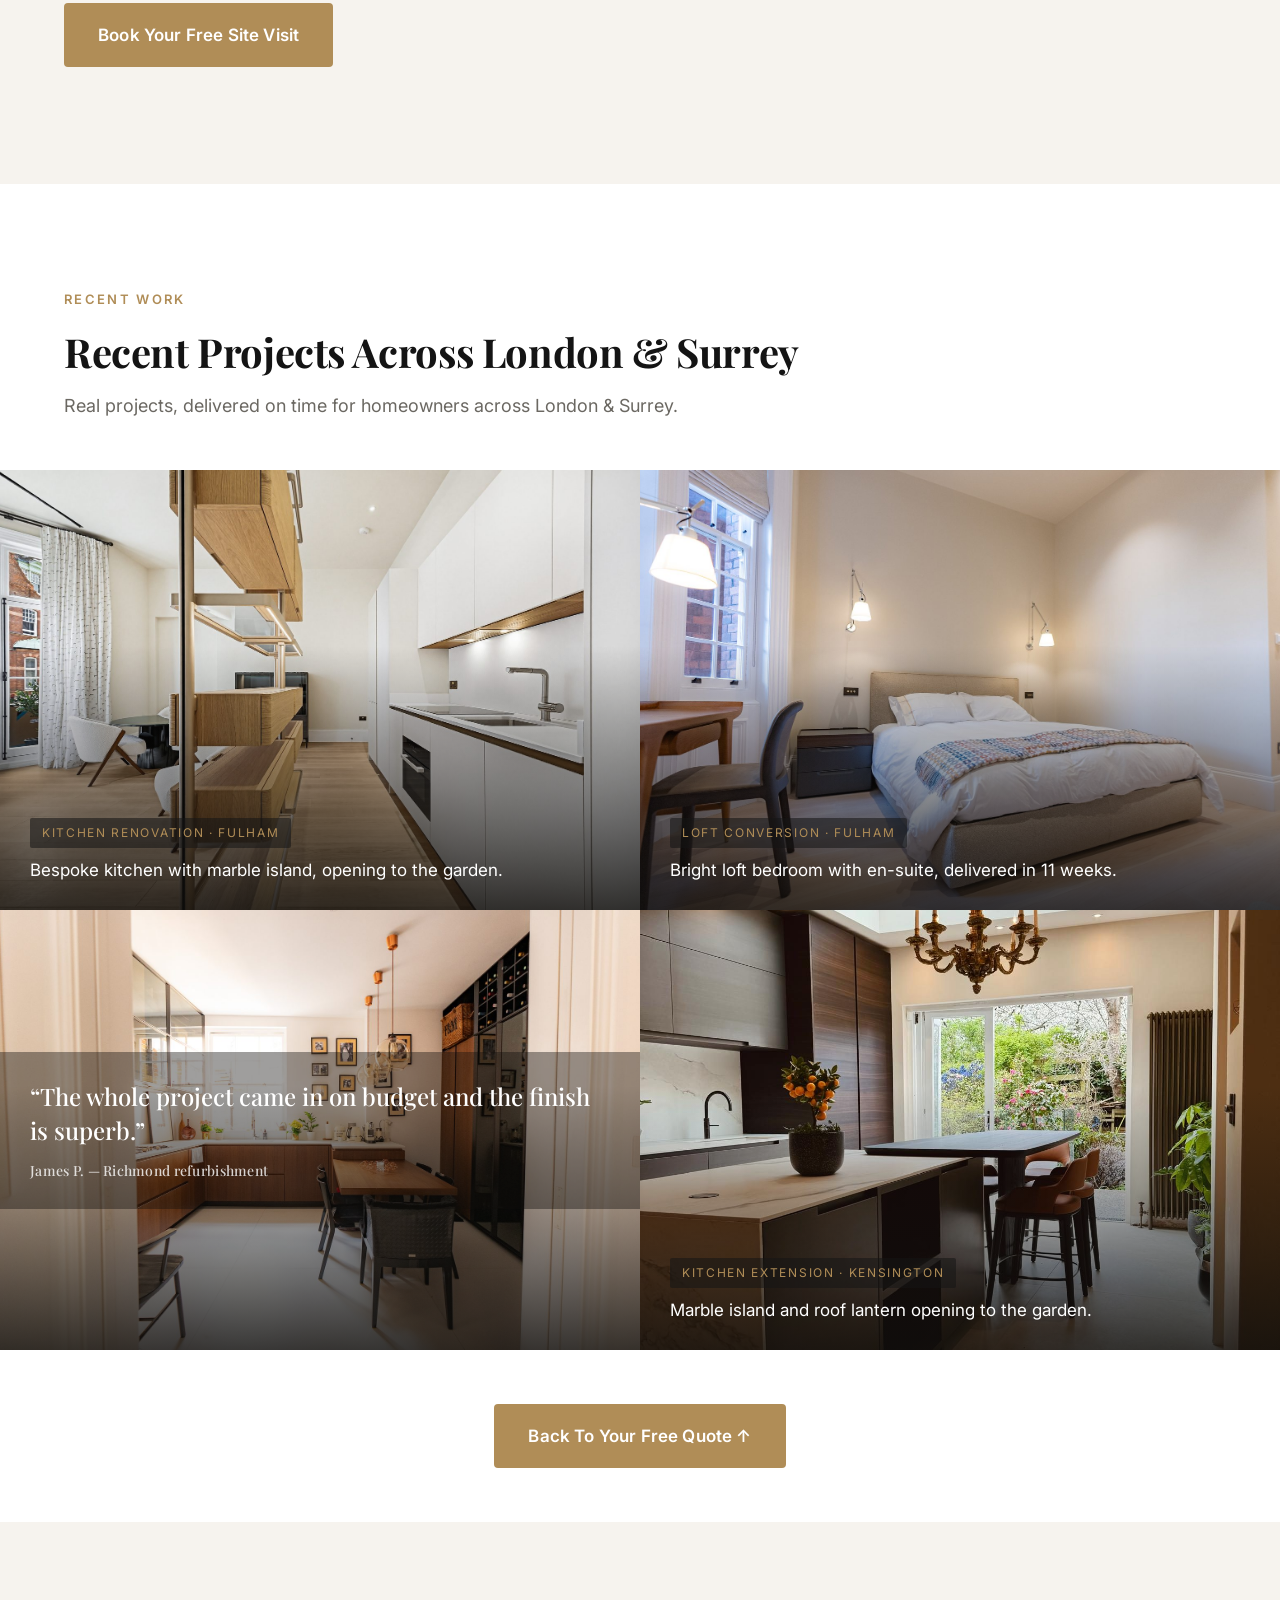
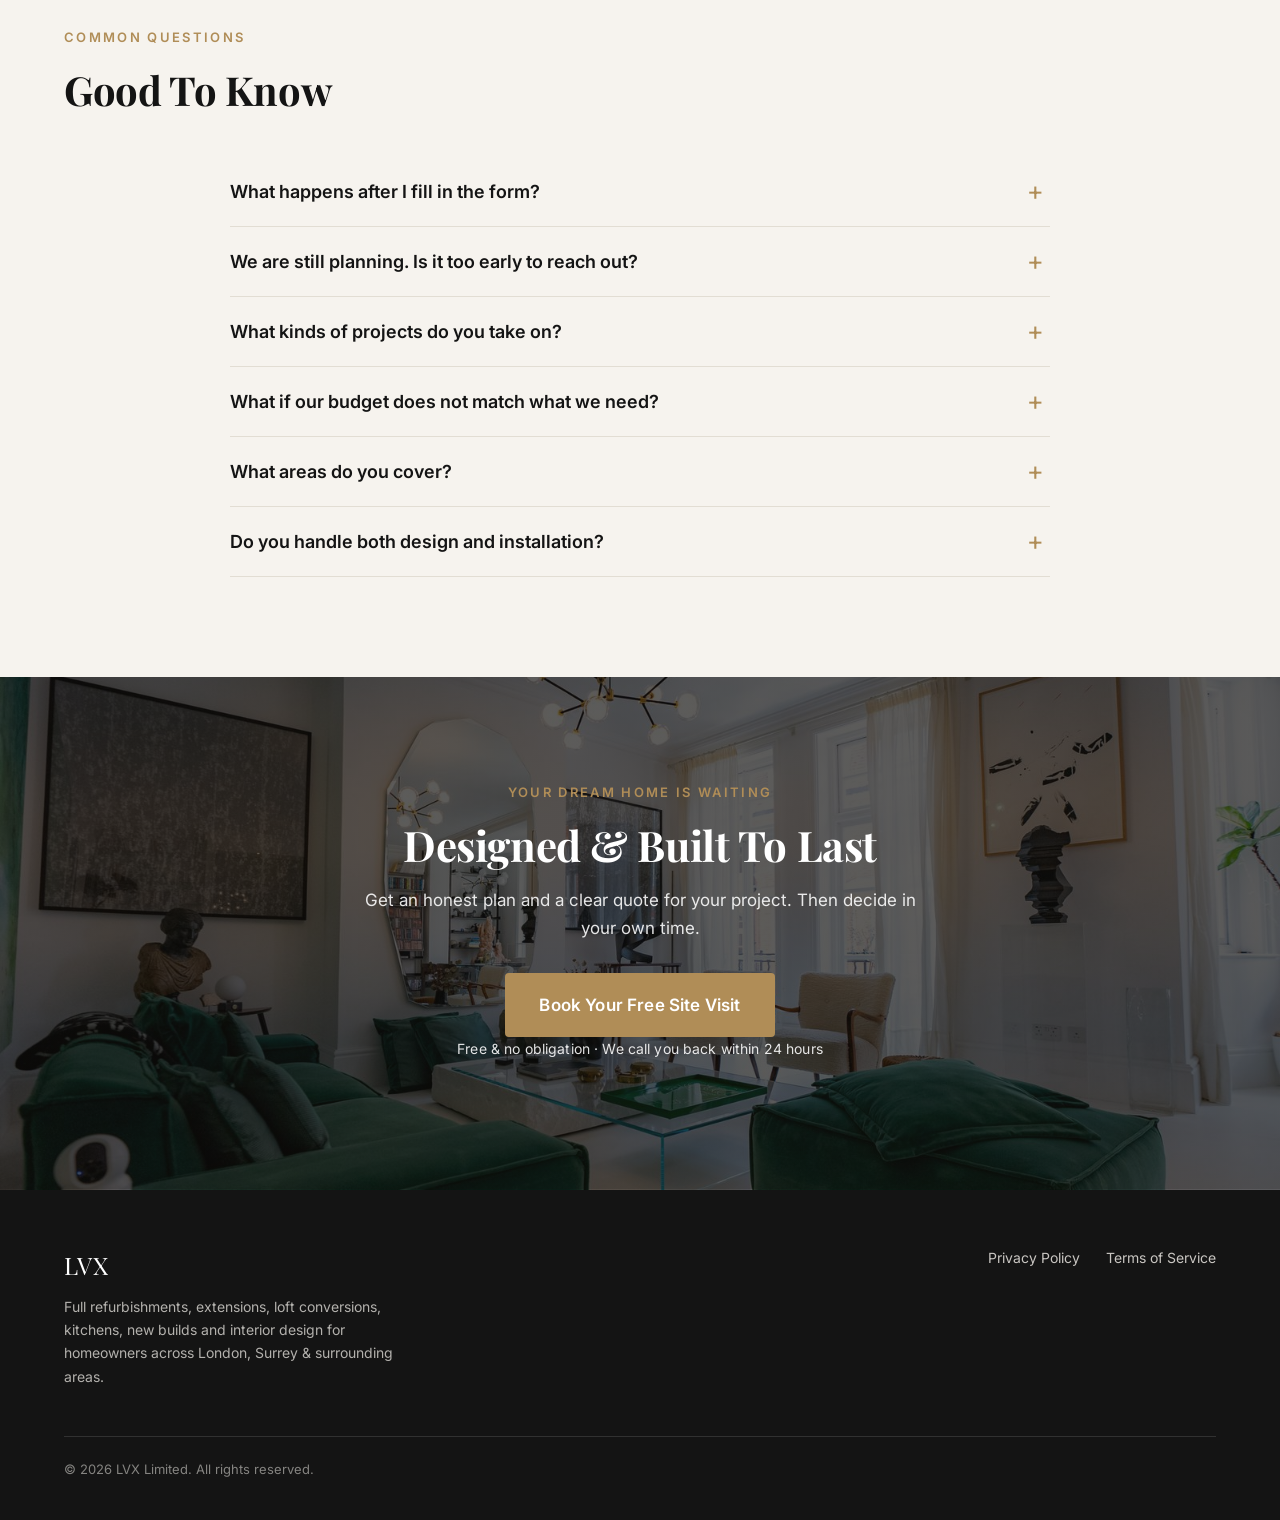
==== commit 61b2a832: "Set new kitchen photo as homepage hero image Adds images/home-hero.jpg (optimised, 1920px, ~213KB) a" ====
--- a/index.html
+++ b/index.html
@@ -22,7 +22,7 @@
   <!-- Speed: warm up the form host + prioritise the hero image (LCP) -->
   <link rel="preconnect" href="https://api.leadconnectorhq.com" />
   <link rel="preconnect" href="https://link.msgsndr.com" />
-  <link rel="preload" as="image" href="images/extension-hero.jpg" fetchpriority="high" />
+  <link rel="preload" as="image" href="images/home-hero.jpg" fetchpriority="high" />
   <link rel="stylesheet" href="styles.css" />
 </head>
 <body>
@@ -34,7 +34,7 @@
   <!-- [GTM BODY] Google Tag Manager (noscript) snippet goes here -->
 
   <!-- ============ 1. HERO ============ -->
-  <header class="hero" style="--hero-img: url('images/extension-hero.jpg');">
+  <header class="hero" style="--hero-img: url('images/home-hero.jpg');">
     <div class="hero__inner">
       <span class="eyebrow">Design &amp; build for homeowners in London &amp; Surrey</span>
       <h1>Your Home, Transformed The Right Way</h1>
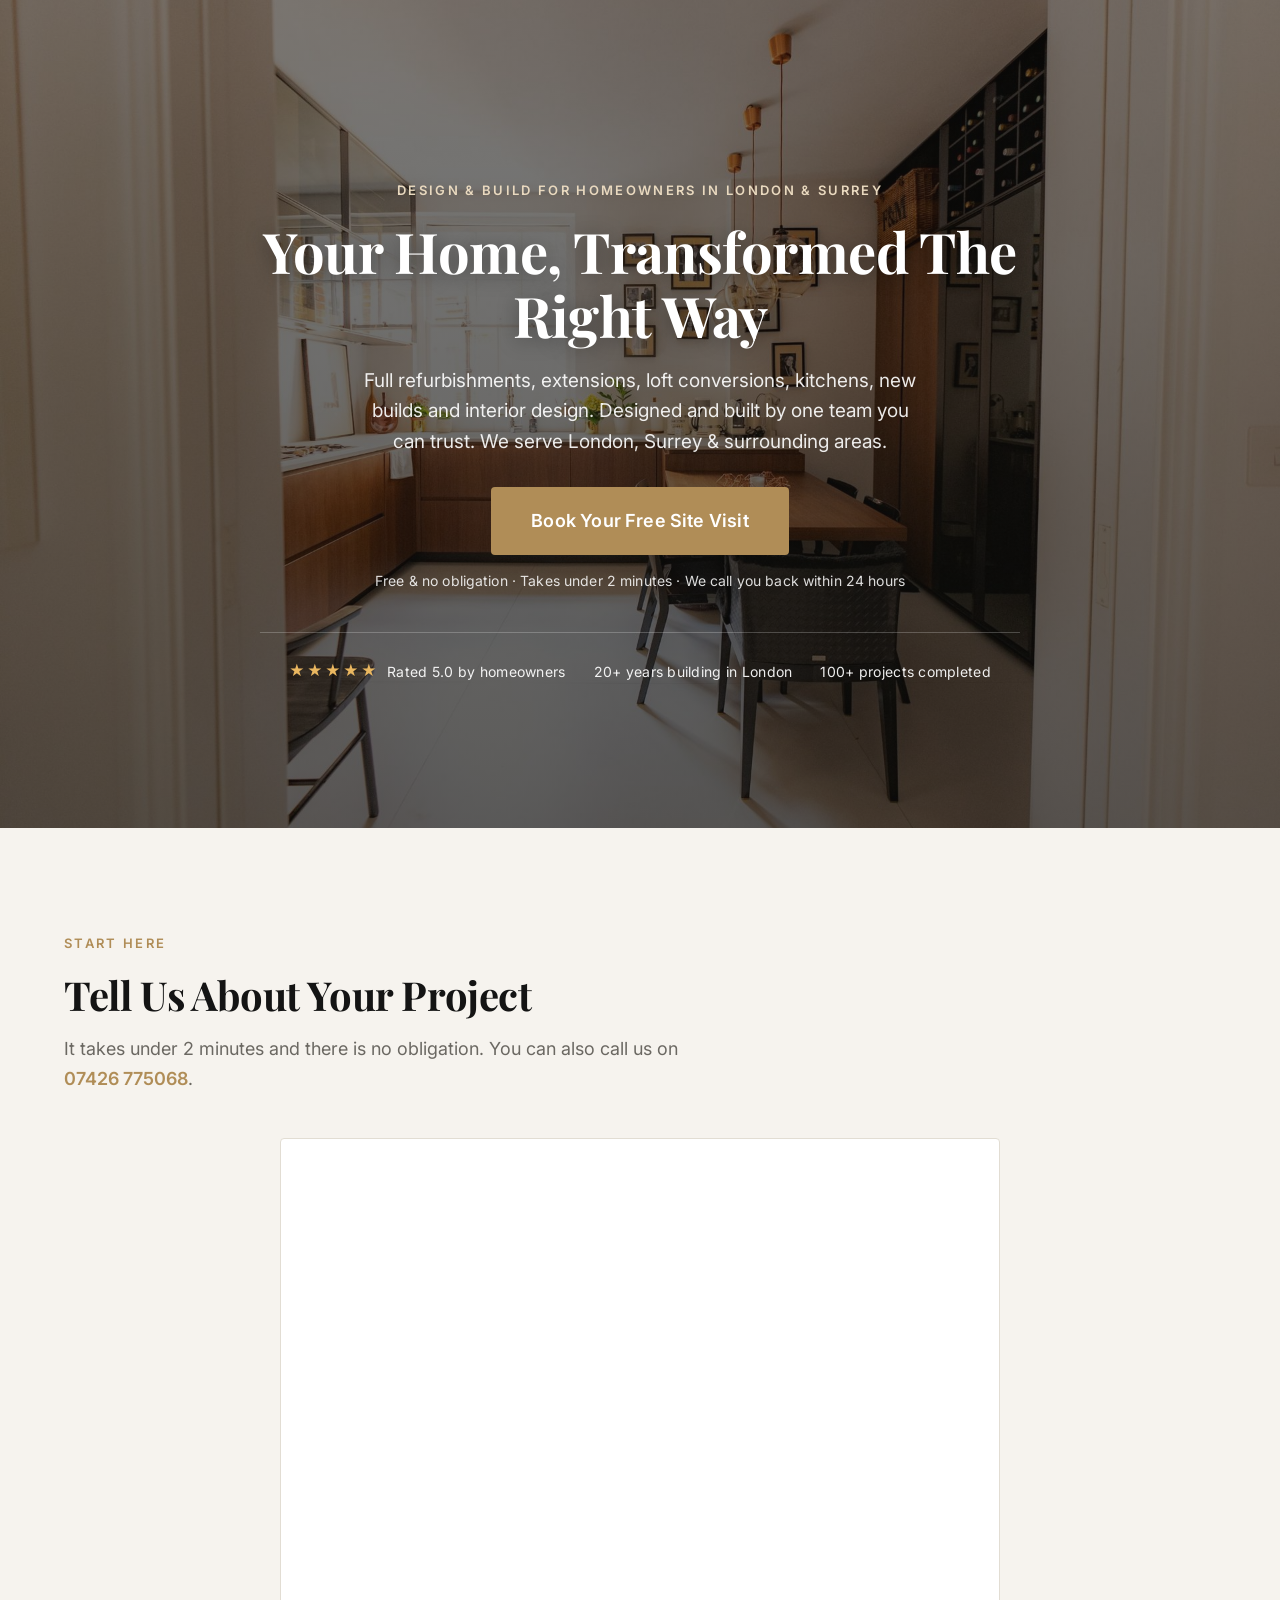
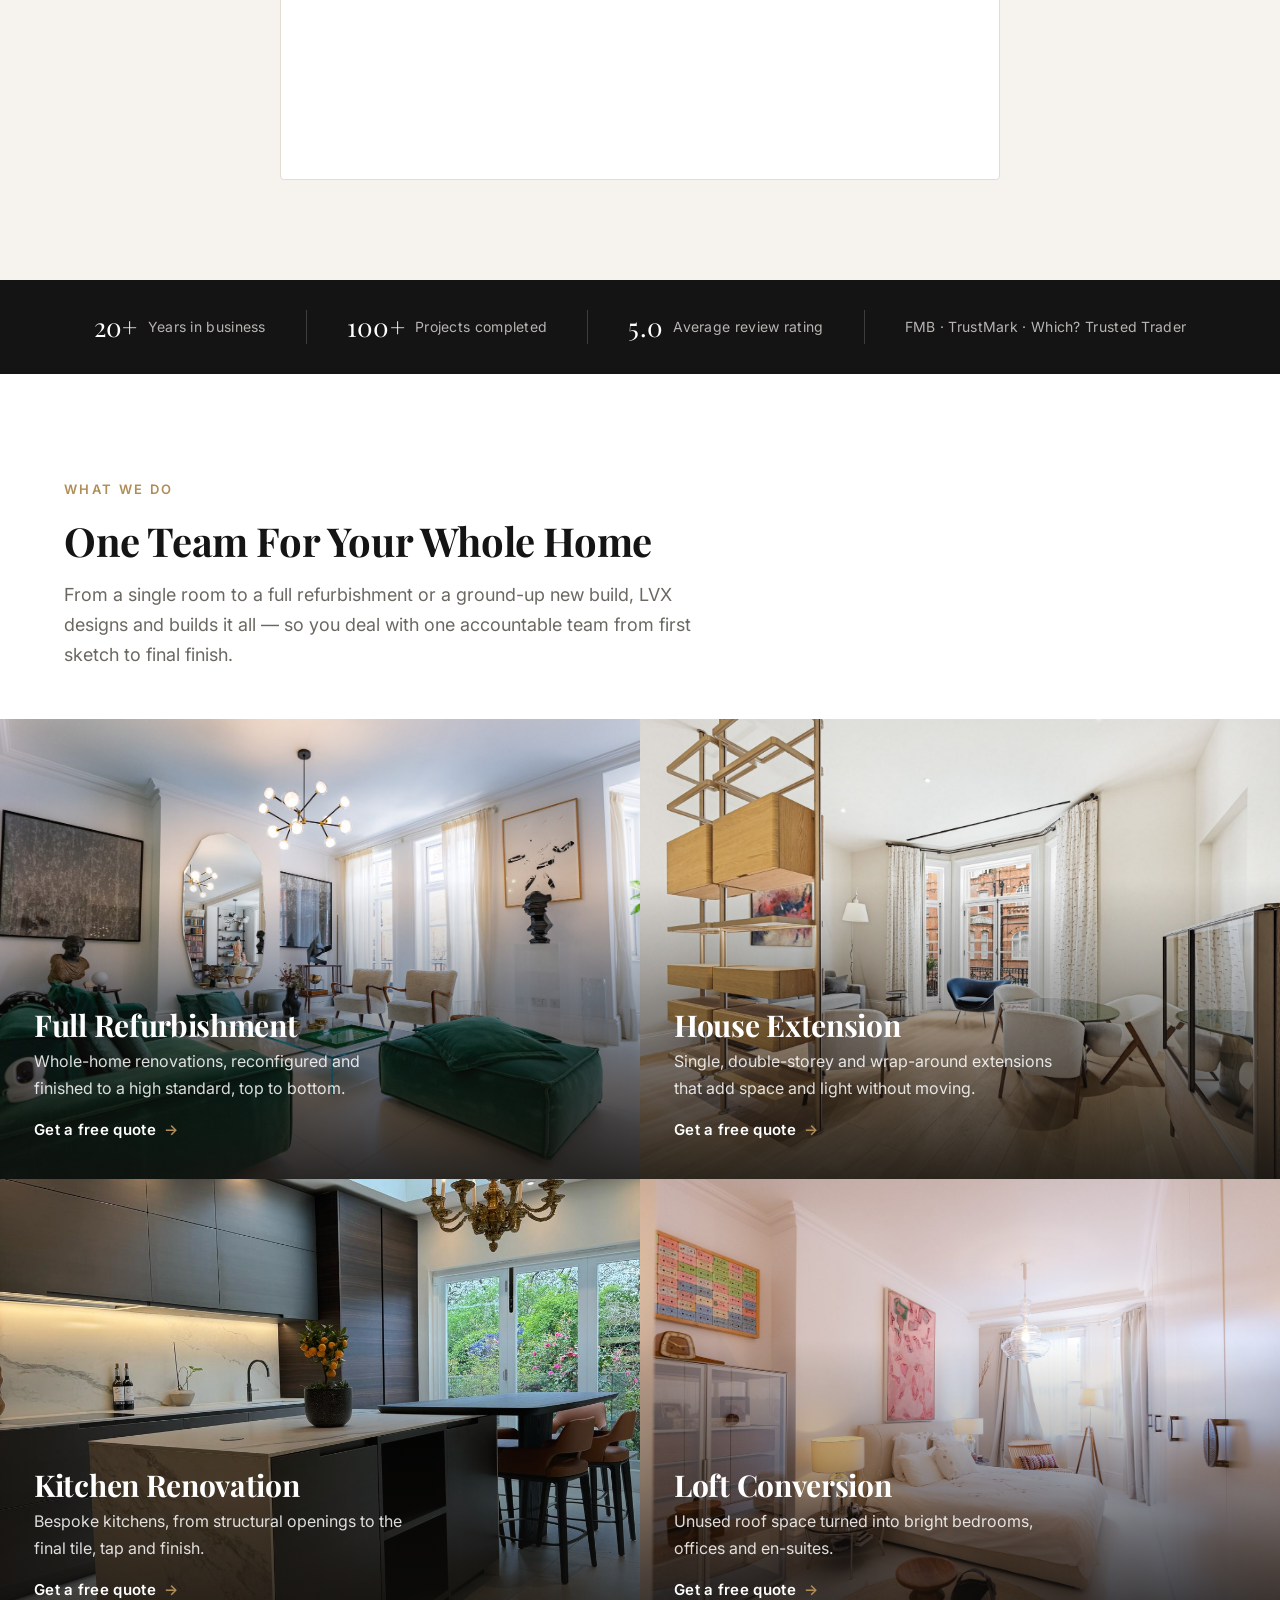
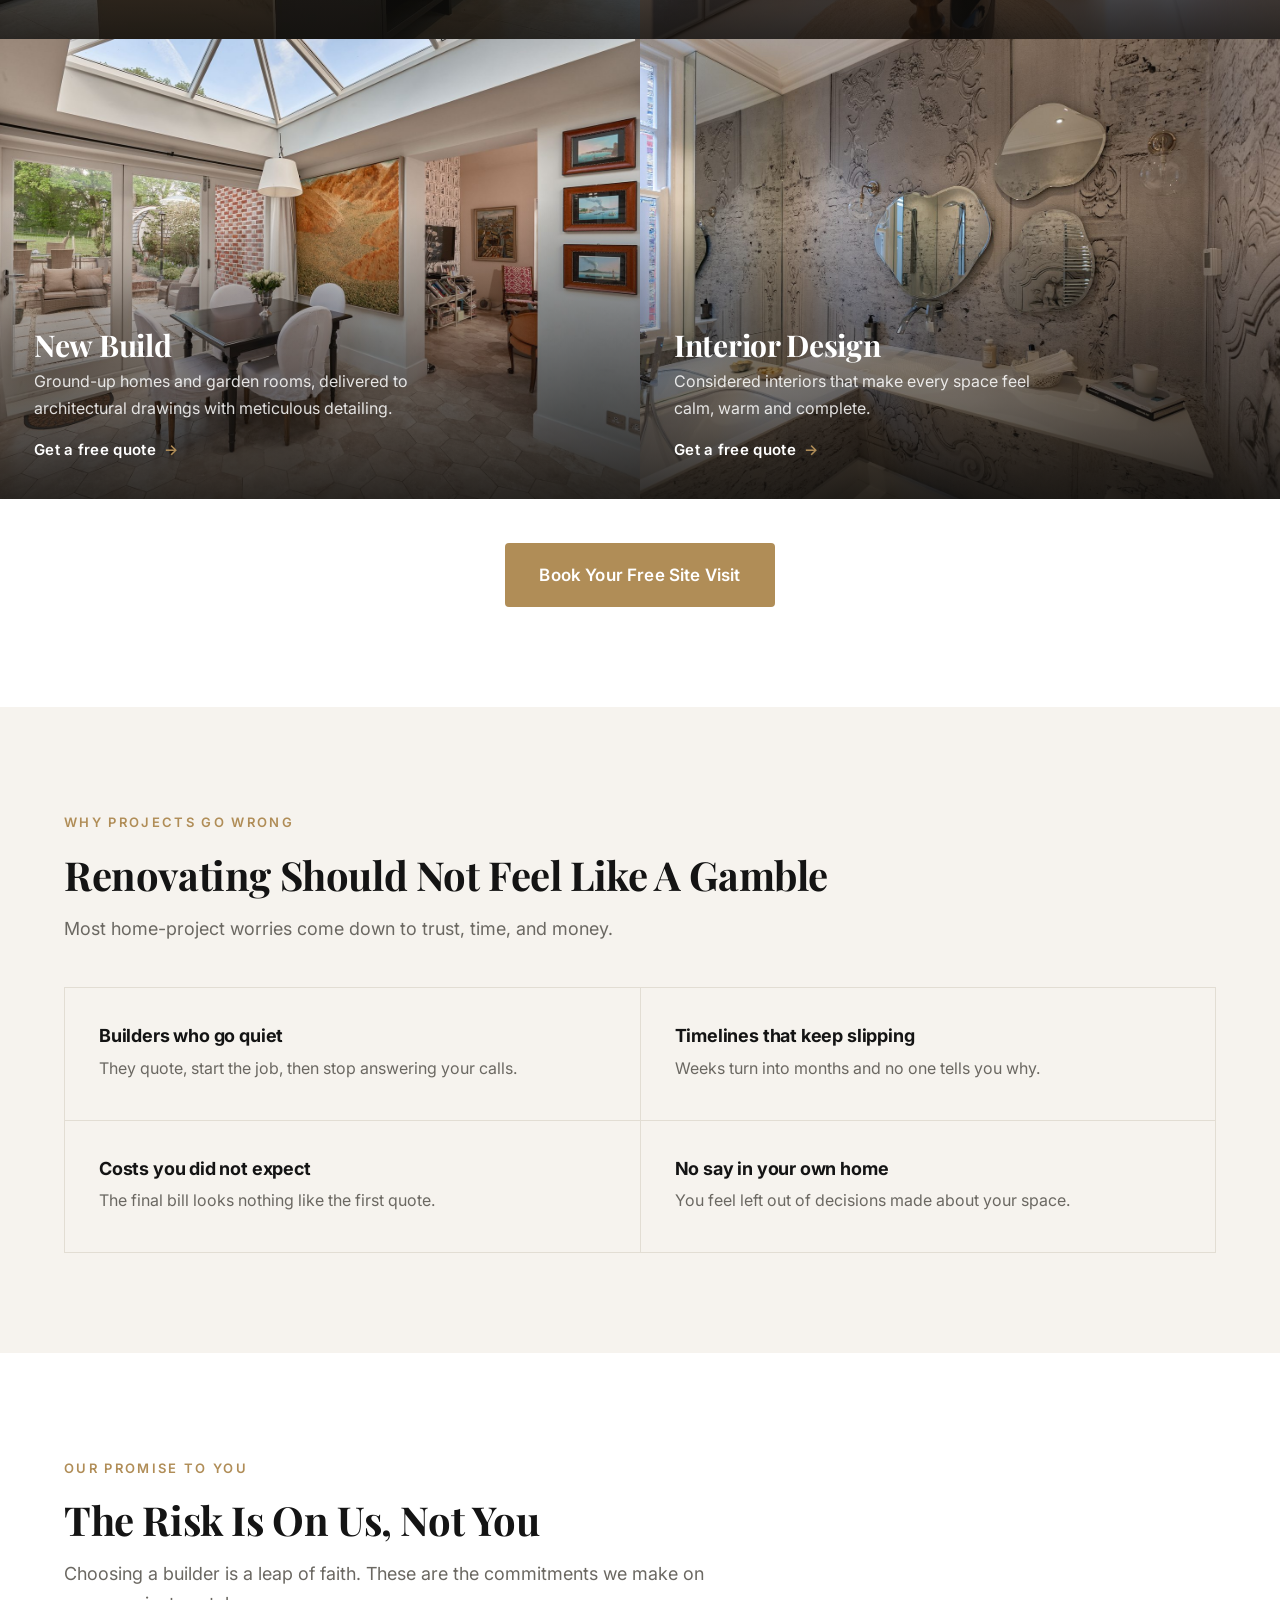
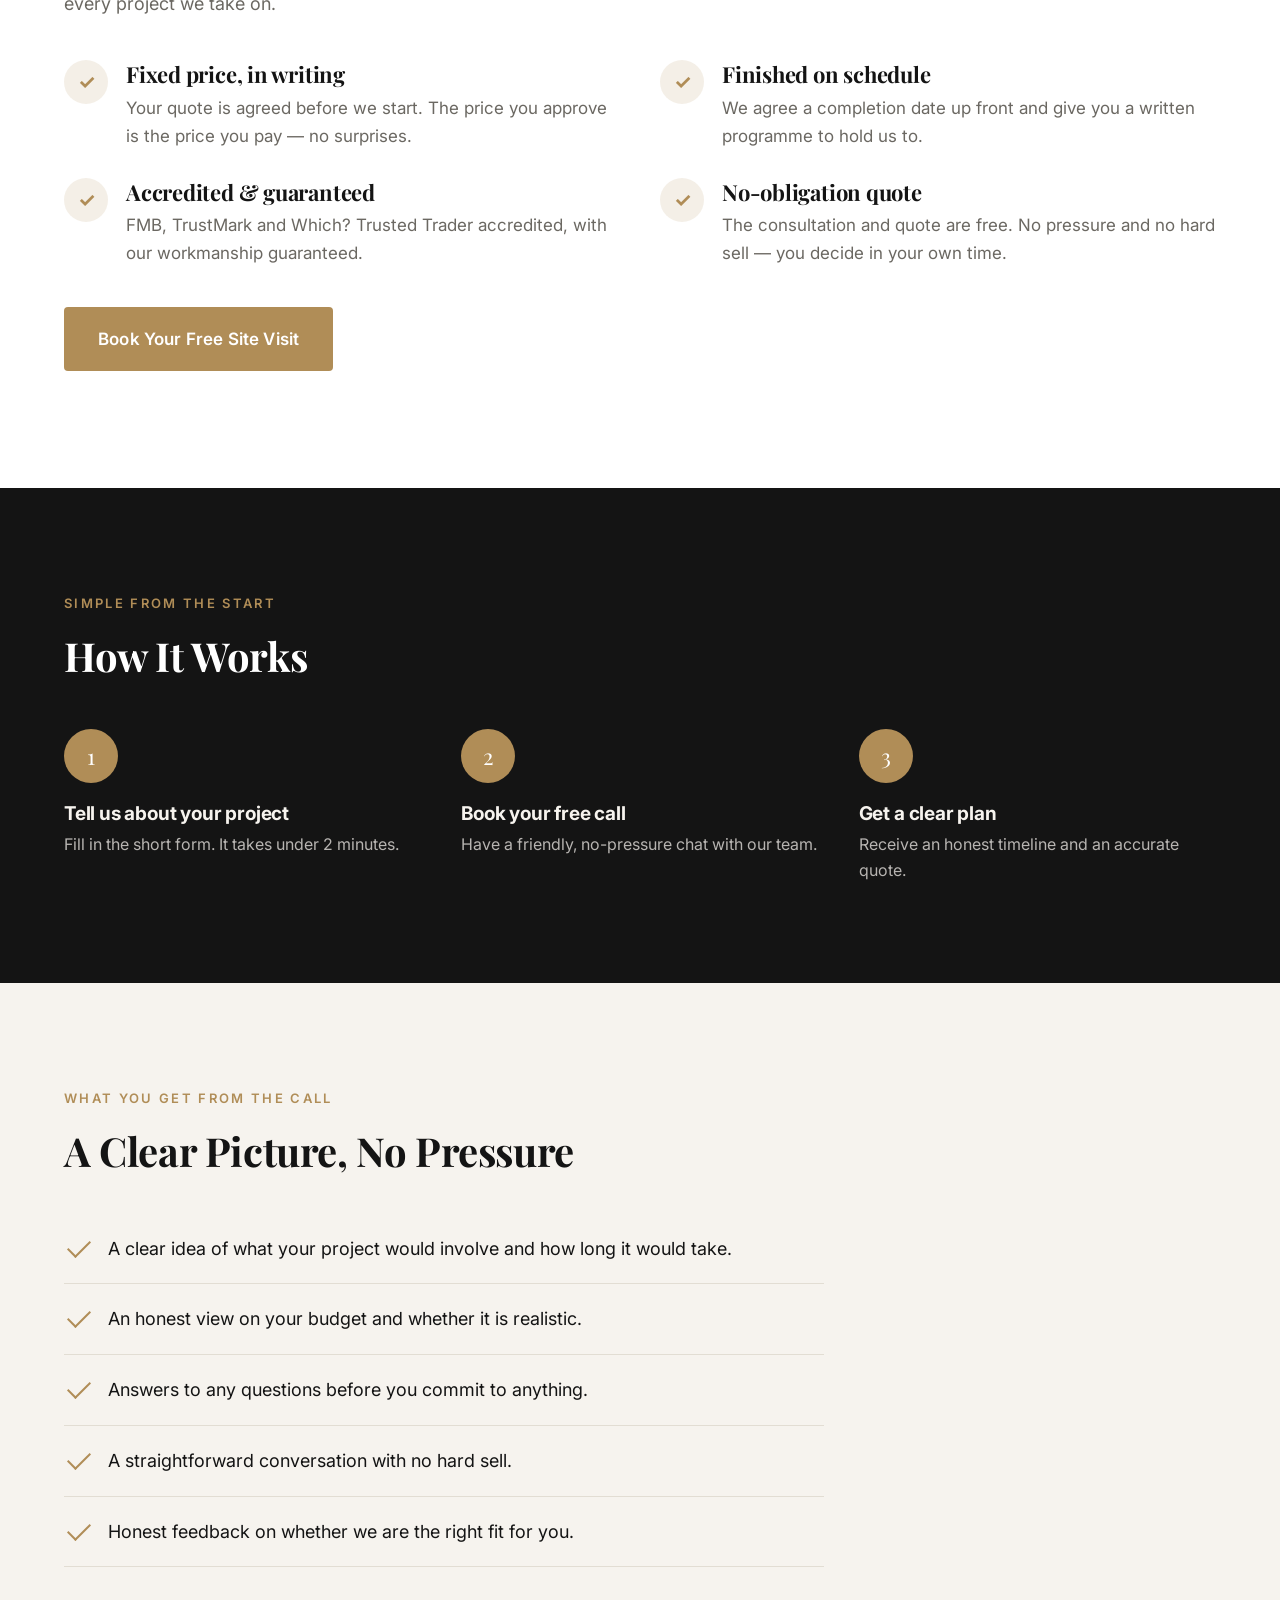
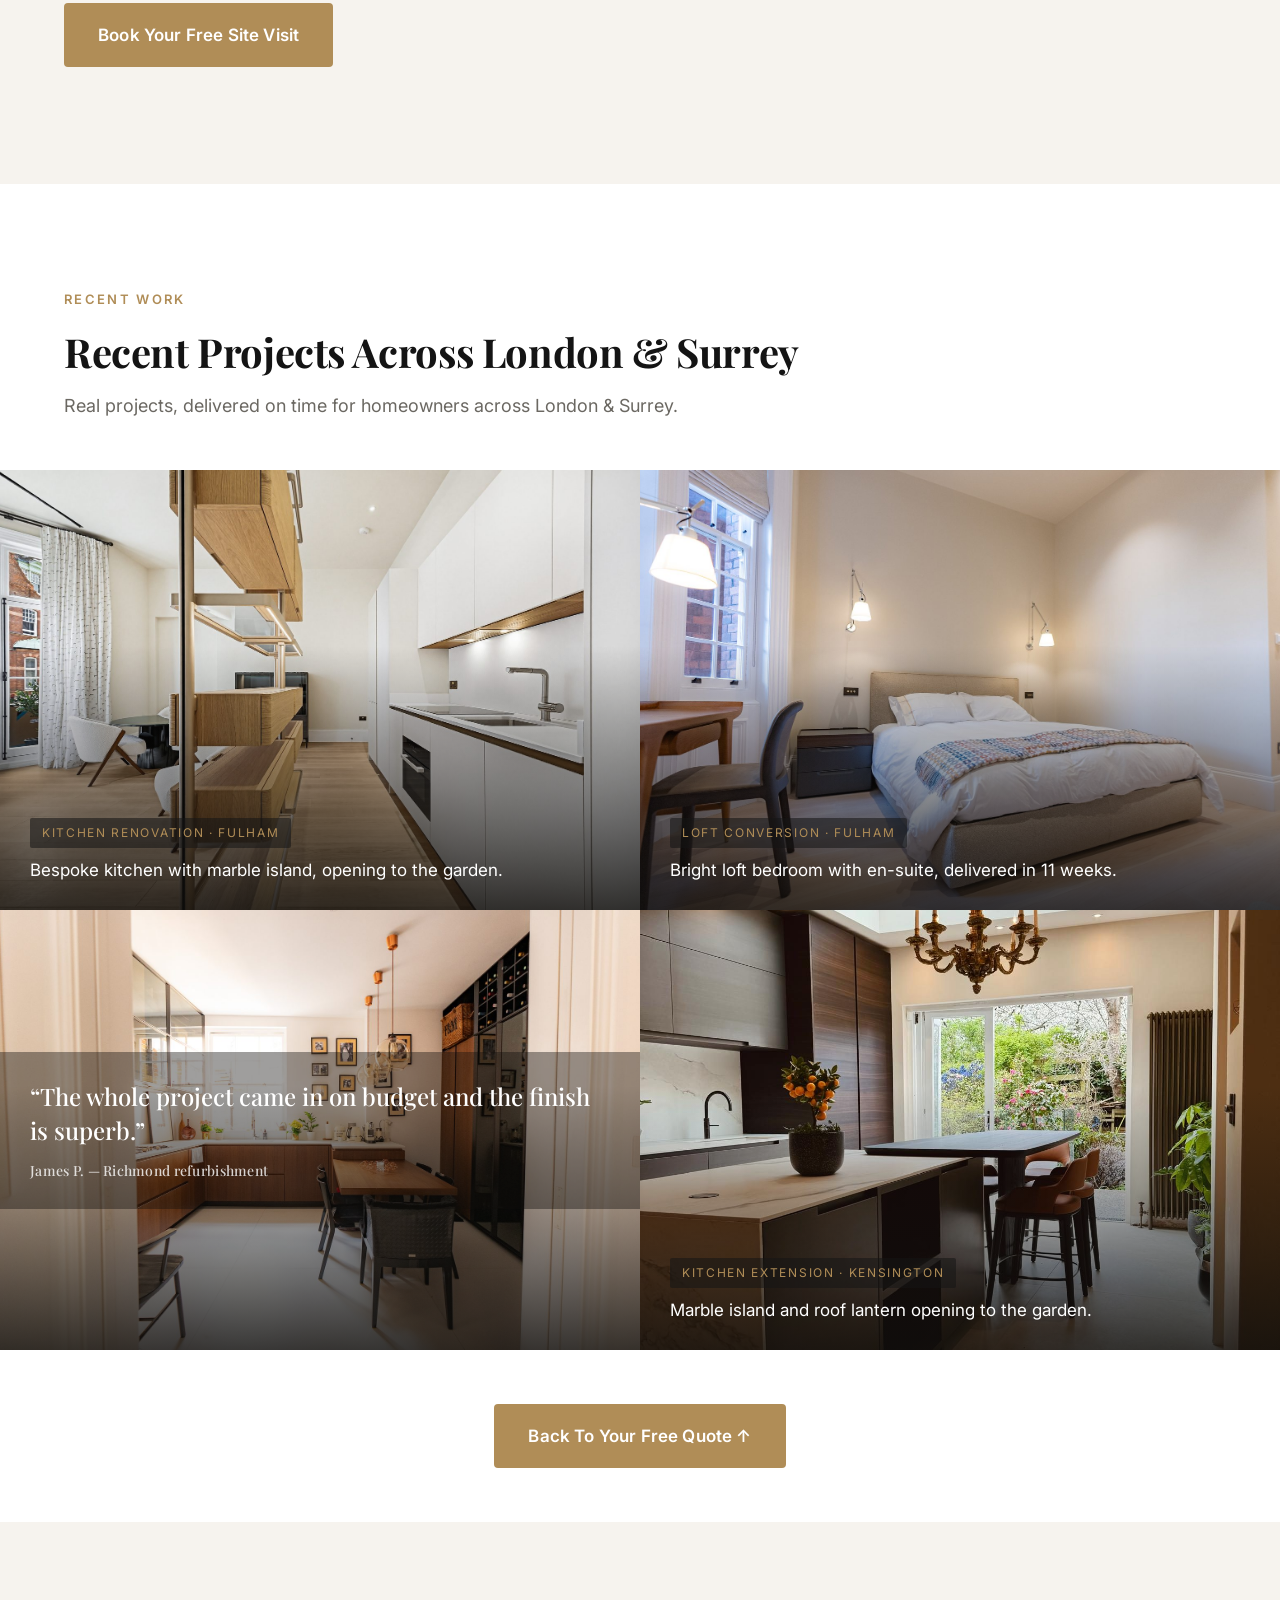
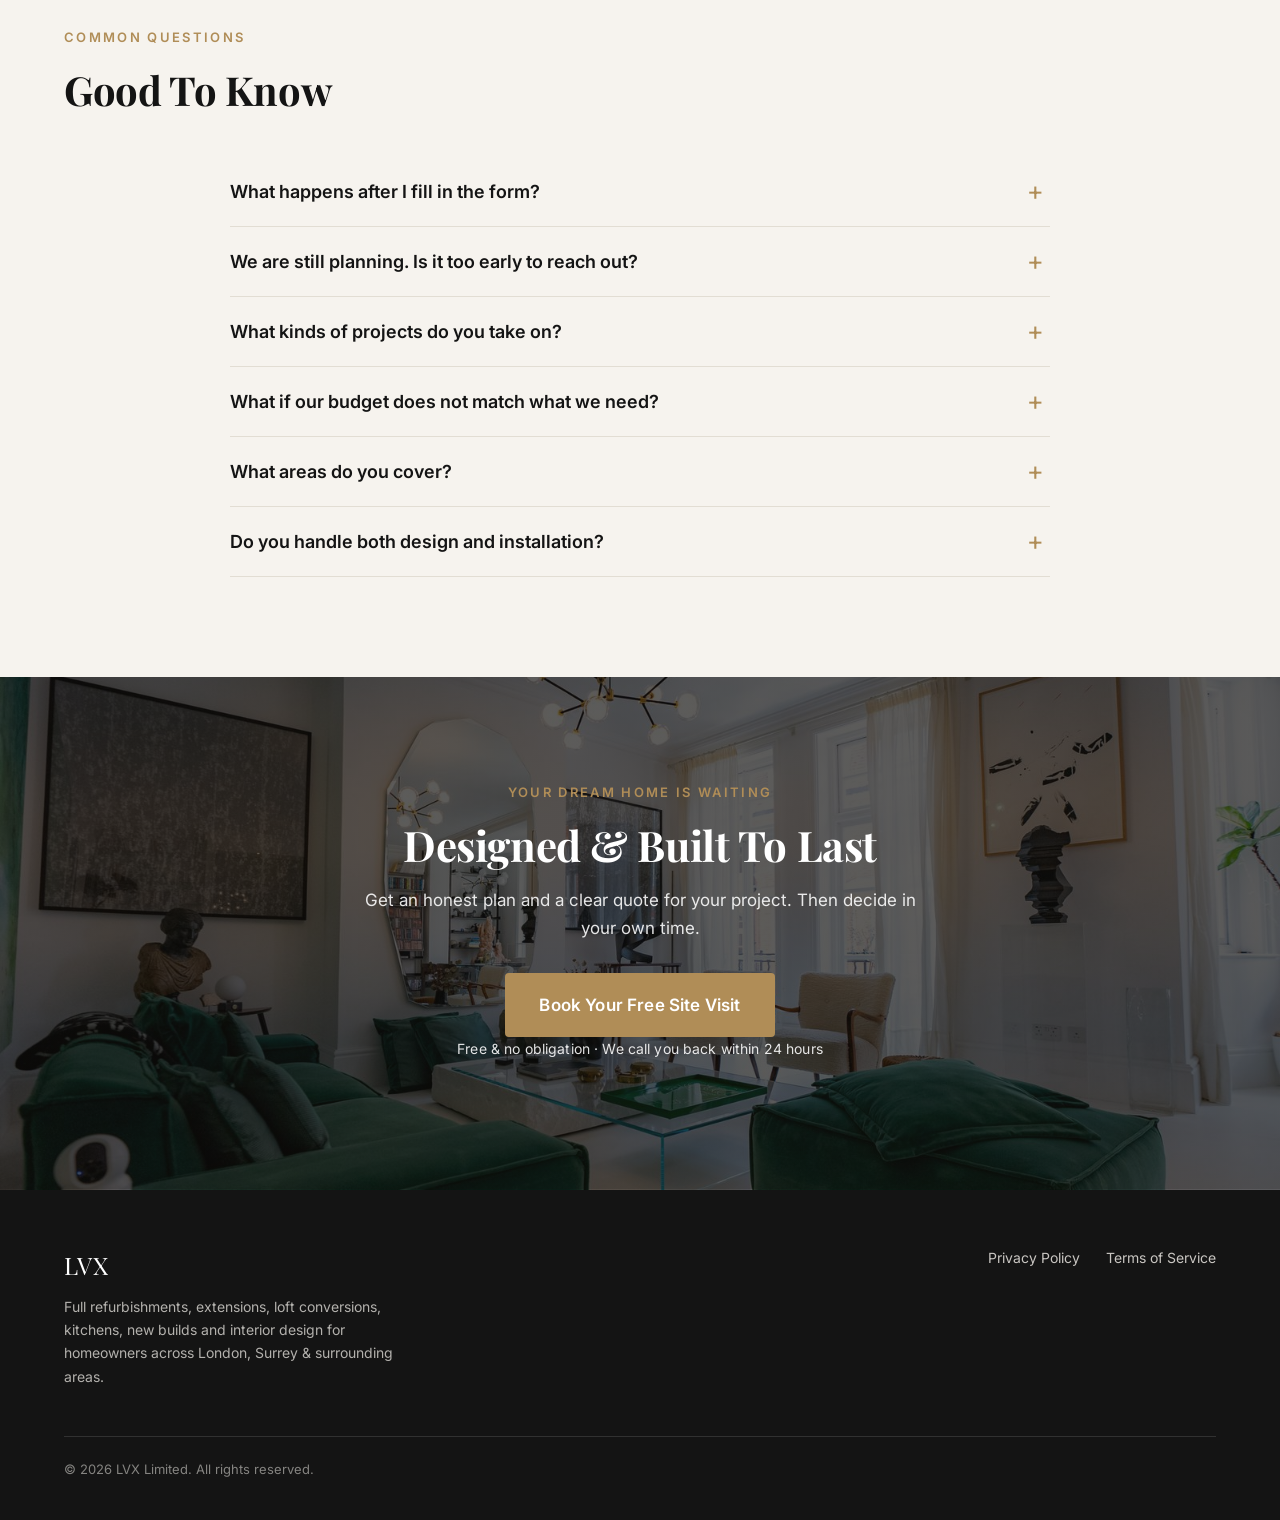
==== commit b9efc95e: "Update homepage hero subheading copy Co-Authored-By: Claude Opus 4.8 <noreply@anthropic.com> Claude-" ====
--- a/index.html
+++ b/index.html
@@ -38,7 +38,7 @@
     <div class="hero__inner">
       <span class="eyebrow">Design &amp; build for homeowners in London &amp; Surrey</span>
       <h1>Your Home, Transformed The Right Way</h1>
-      <p class="hero__sub">Full refurbishments, extensions, loft conversions, kitchens, new builds and interior design &mdash; designed and built by one team you can trust. Fixed-price quotes, finished on schedule, across London, Surrey &amp; surrounding areas.</p>
+      <p class="hero__sub">Full refurbishments, extensions, loft conversions, kitchens, new builds and interior design. Designed and built by one team you can trust. We serve London, Surrey &amp; surrounding areas.</p>
       <a href="#form" class="btn" data-scroll="form">Book Your Free Site Visit</a>
       <p class="btn-note">Free &amp; no obligation &middot; Takes under 2 minutes &middot; We call you back within 24 hours</p>
       <div class="trust-strip">
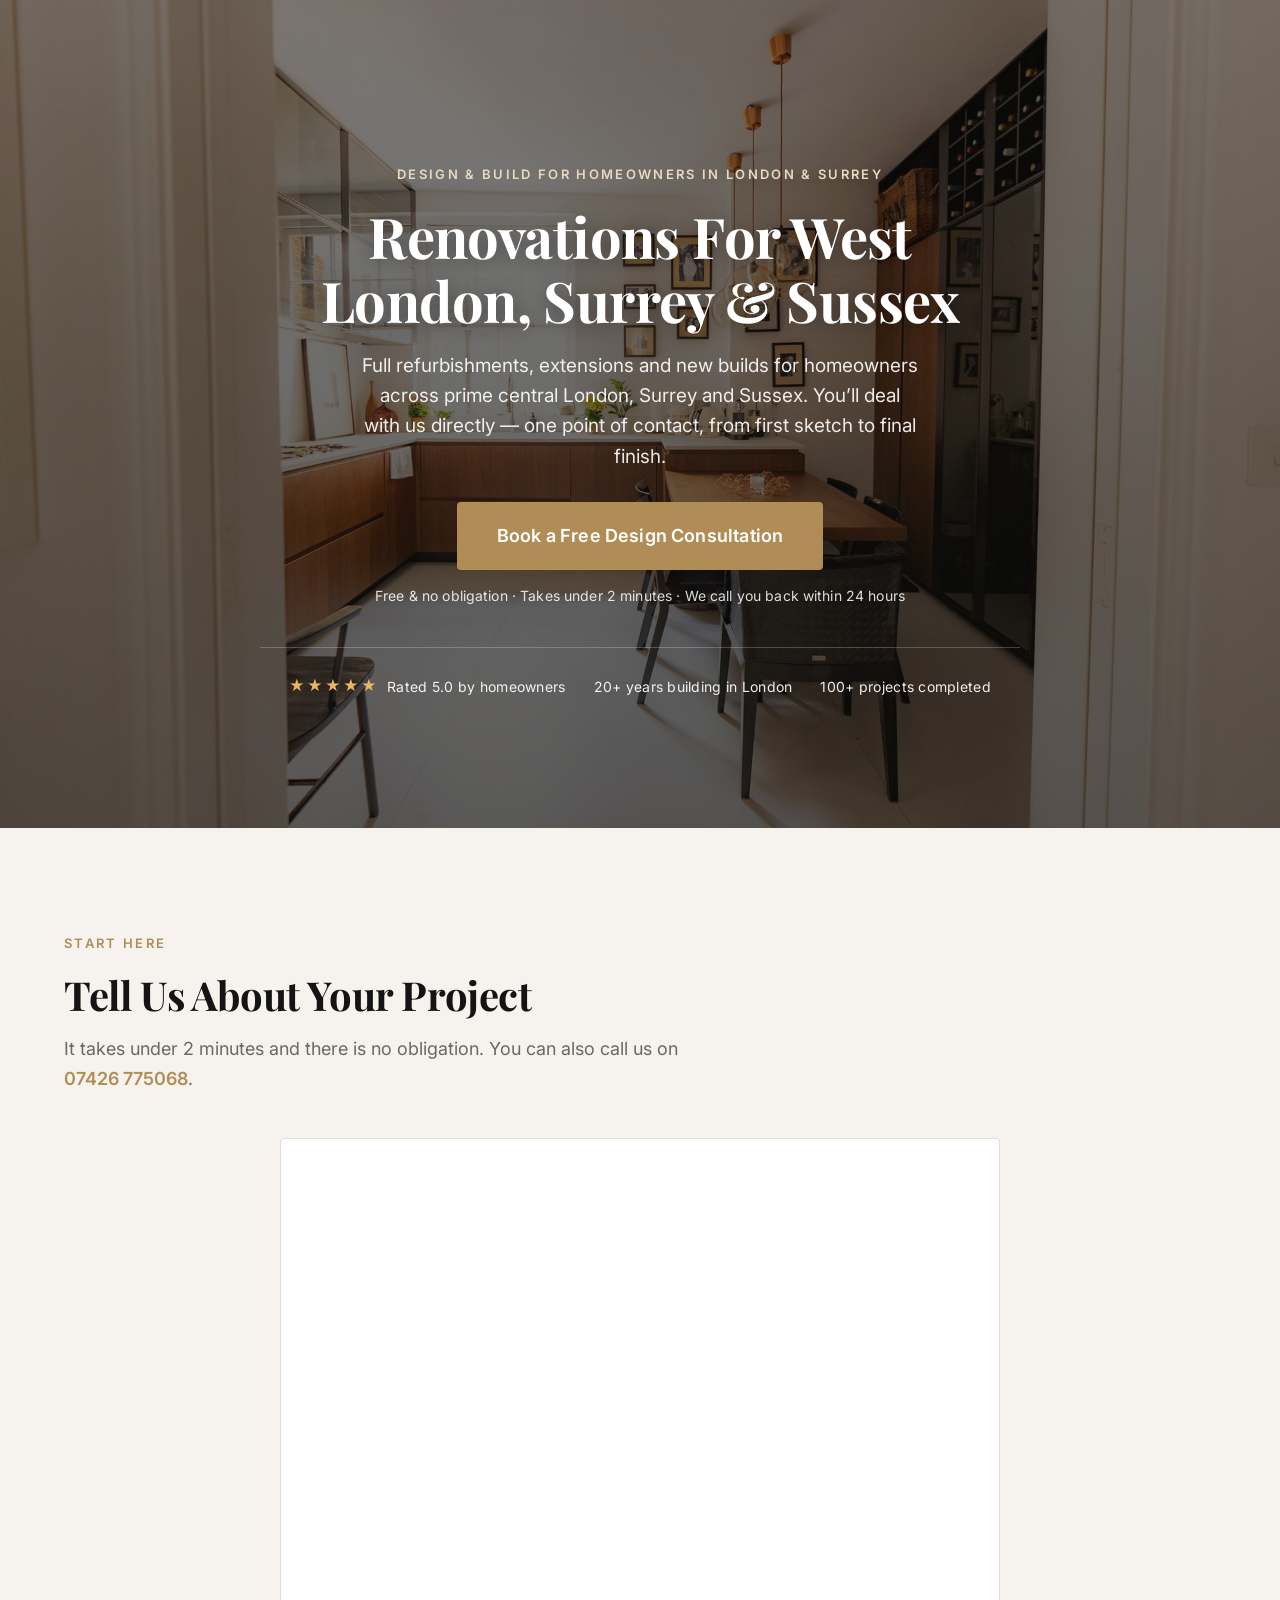
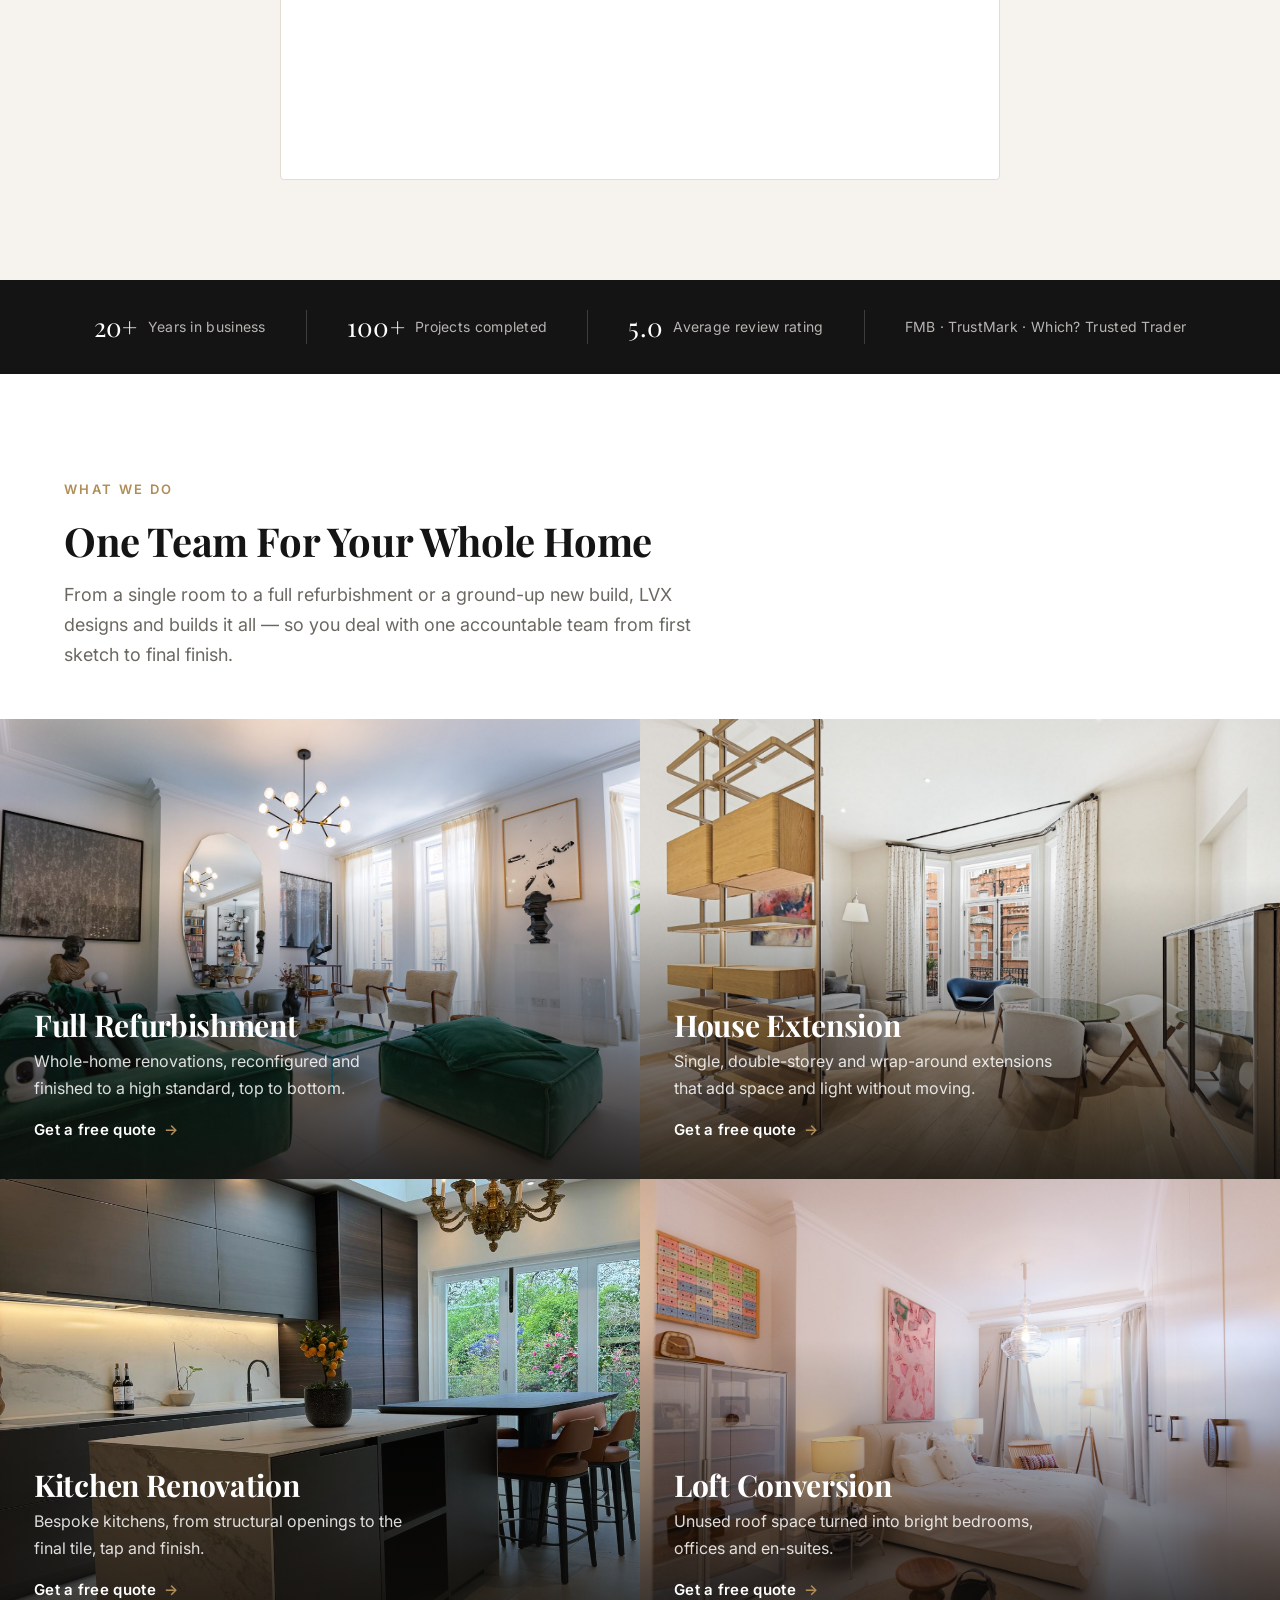
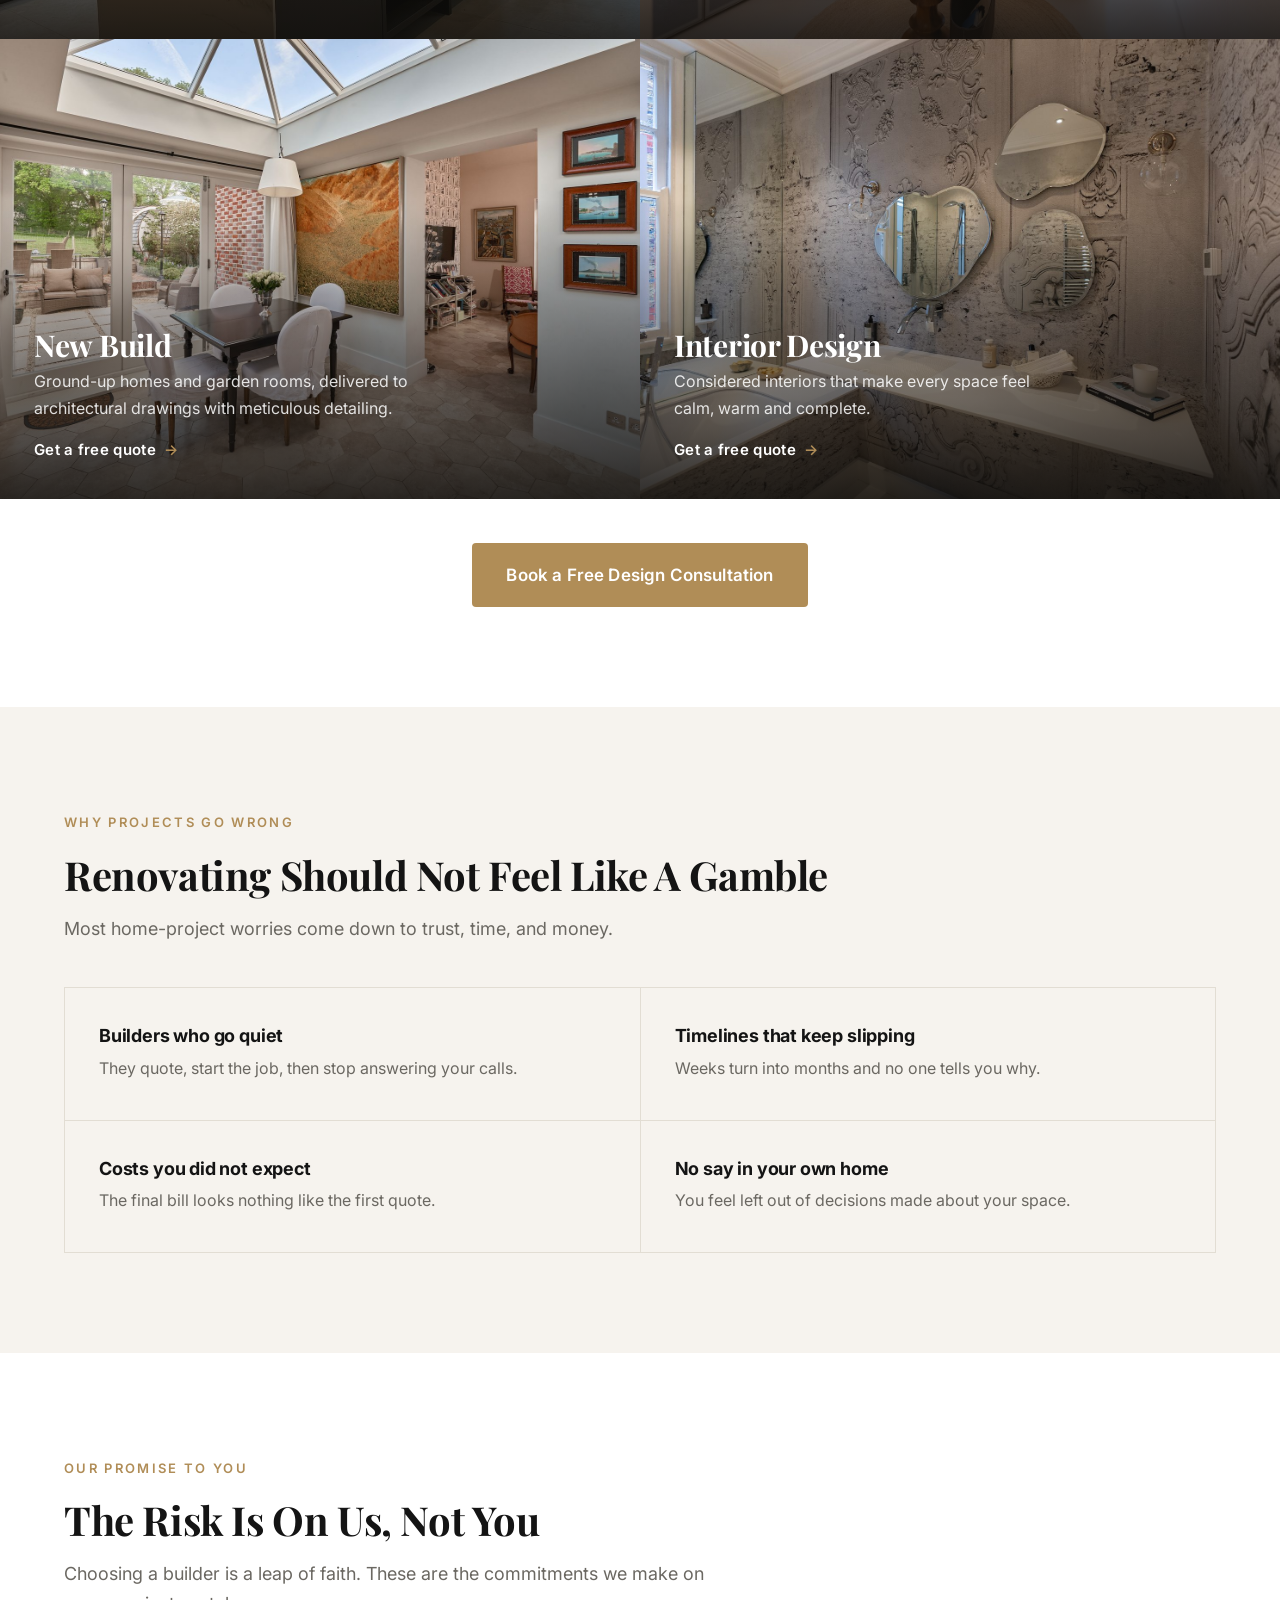
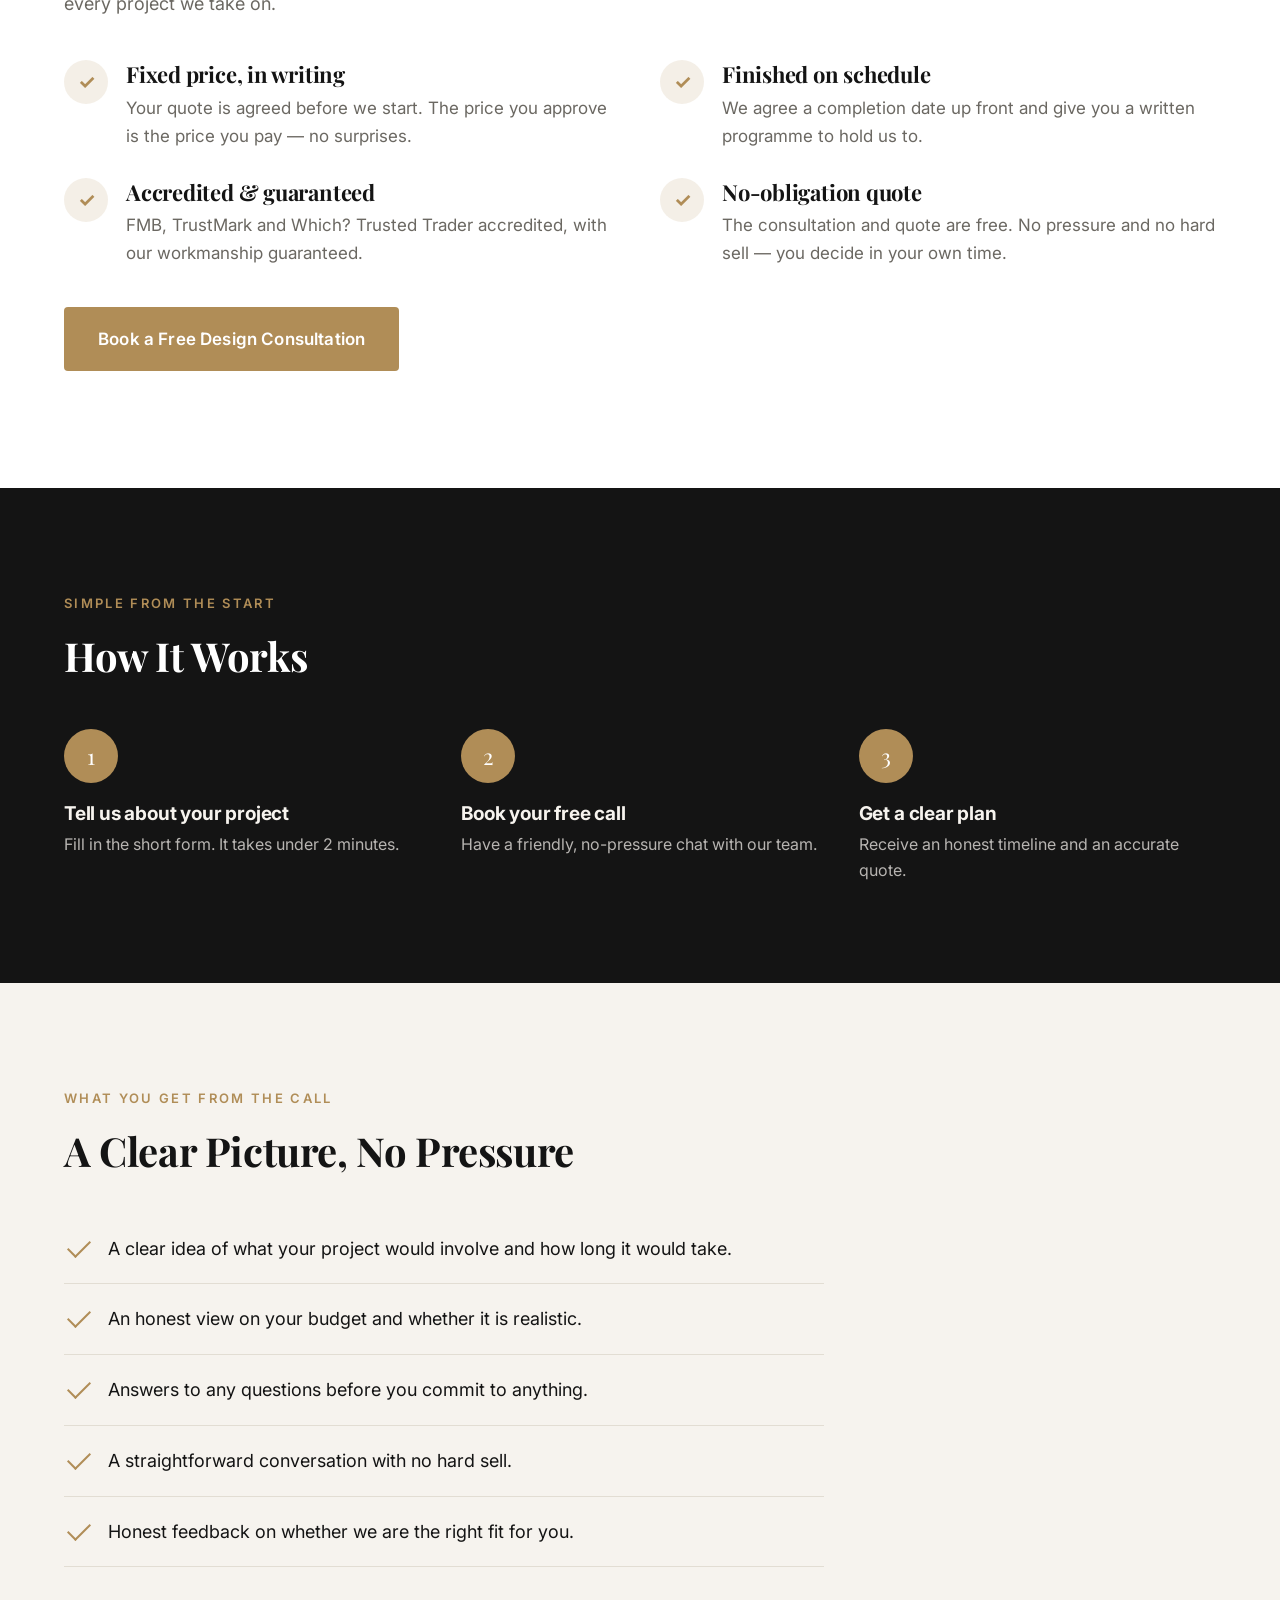
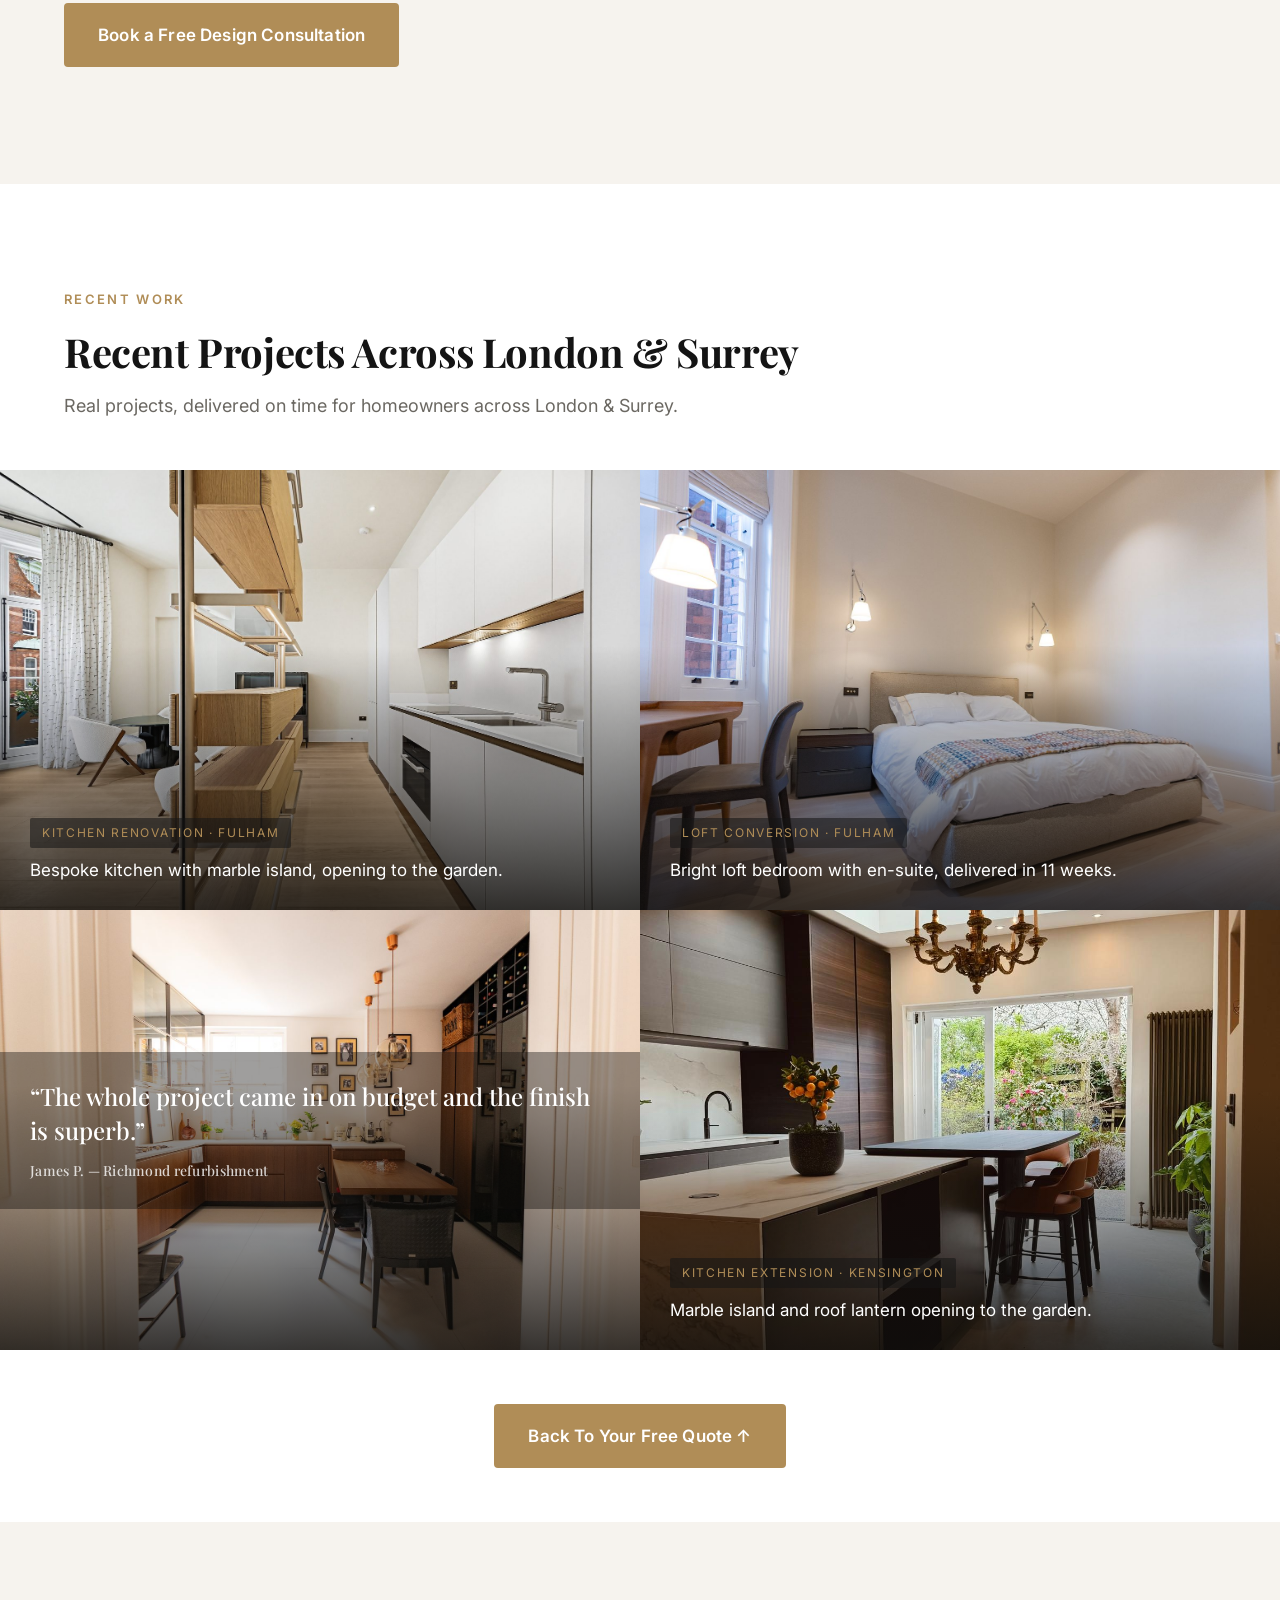
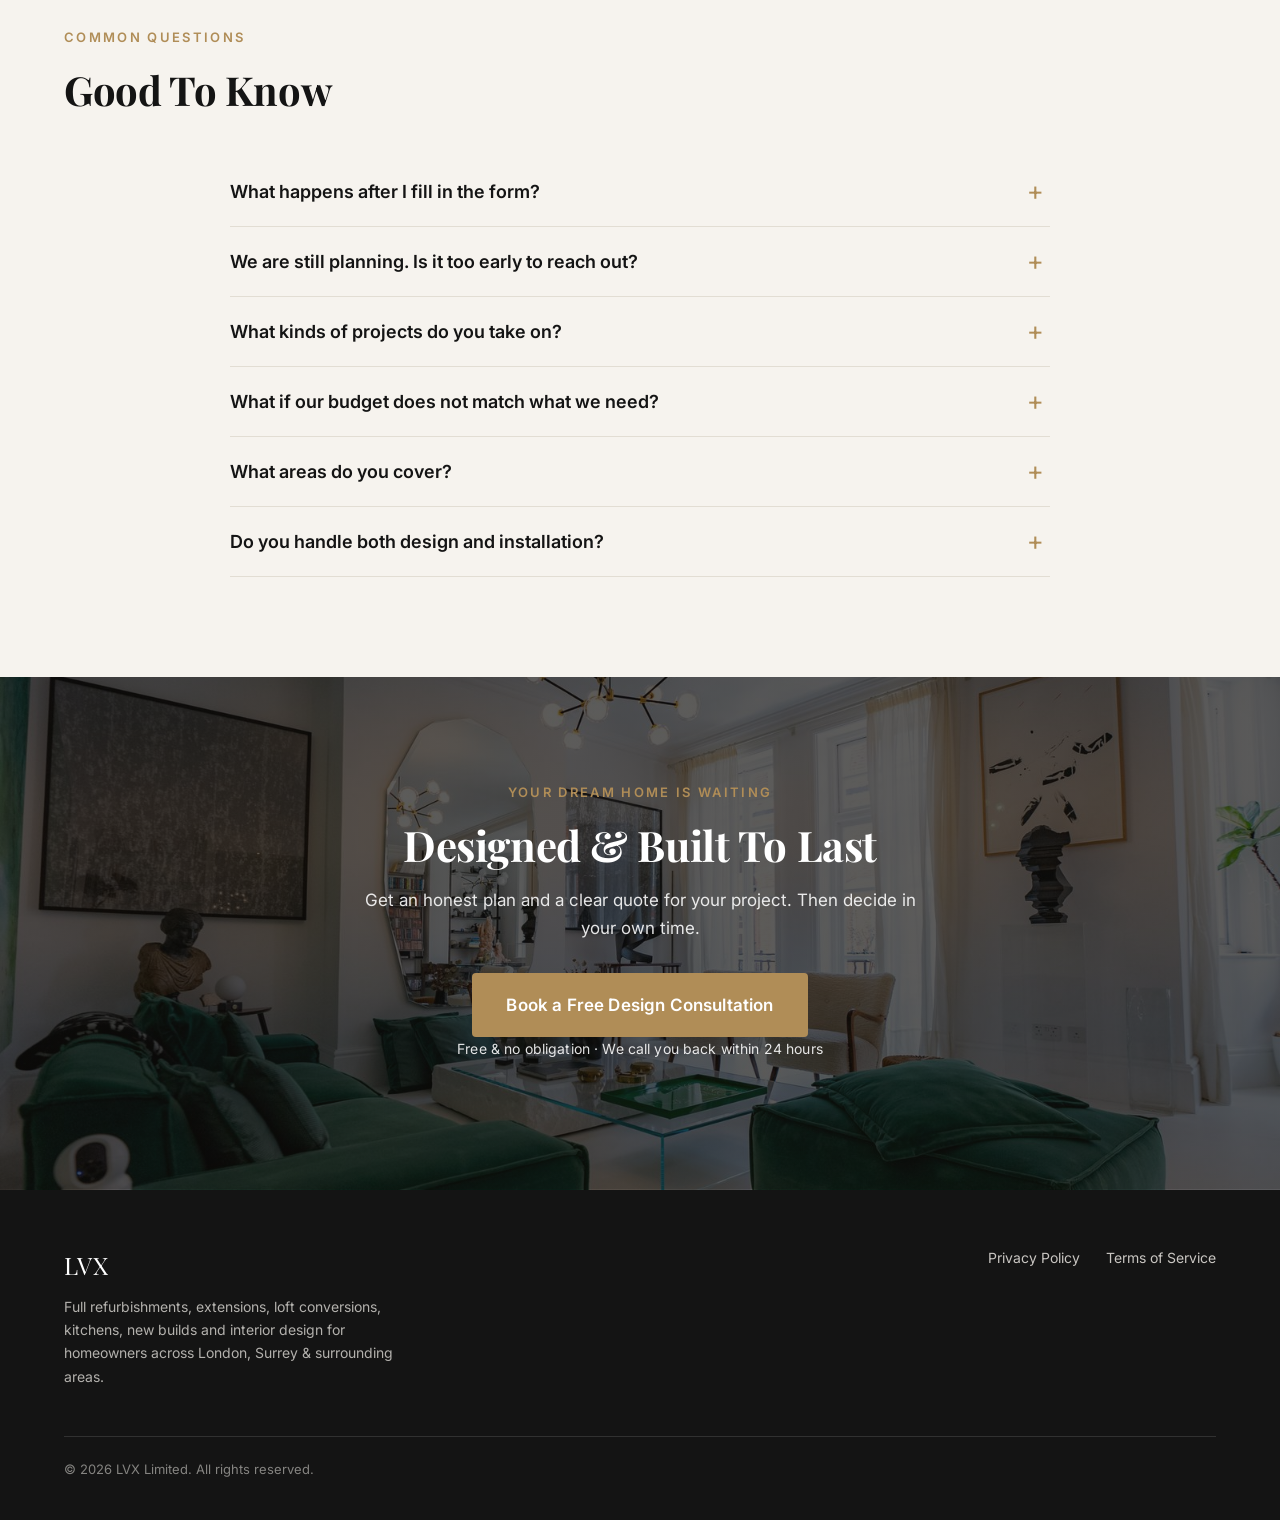
==== commit 9e280000: "Update homepage hero headline, subheadline and CTA copy - Headline: "Renovations For West London, Su" ====
--- a/index.html
+++ b/index.html
@@ -37,9 +37,9 @@
   <header class="hero" style="--hero-img: url('images/home-hero.jpg');">
     <div class="hero__inner">
       <span class="eyebrow">Design &amp; build for homeowners in London &amp; Surrey</span>
-      <h1>Your Home, Transformed The Right Way</h1>
-      <p class="hero__sub">Full refurbishments, extensions, loft conversions, kitchens, new builds and interior design. Designed and built by one team you can trust. We serve London, Surrey &amp; surrounding areas.</p>
-      <a href="#form" class="btn" data-scroll="form">Book Your Free Site Visit</a>
+      <h1>Renovations For West London, Surrey &amp; Sussex</h1>
+      <p class="hero__sub">Full refurbishments, extensions and new builds for homeowners across prime central London, Surrey and Sussex. You&rsquo;ll deal with us directly &mdash; one point of contact, from first sketch to final finish.</p>
+      <a href="#form" class="btn" data-scroll="form">Book a Free Design Consultation</a>
       <p class="btn-note">Free &amp; no obligation &middot; Takes under 2 minutes &middot; We call you back within 24 hours</p>
       <div class="trust-strip">
         <span class="trust-item"><span class="stars">&#9733;&#9733;&#9733;&#9733;&#9733;</span> Rated 5.0 by homeowners</span>
@@ -150,7 +150,7 @@
       </a>
     </div>
     <div class="container" style="text-align:center; margin-top:44px;">
-      <a href="#form" class="btn" data-scroll="form">Book Your Free Site Visit</a>
+      <a href="#form" class="btn" data-scroll="form">Book a Free Design Consultation</a>
     </div>
   </section>
 
@@ -217,7 +217,7 @@
           </div>
         </div>
       </div>
-      <p style="margin-top:40px;"><a href="#form" class="btn" data-scroll="form">Book Your Free Site Visit</a></p>
+      <p style="margin-top:40px;"><a href="#form" class="btn" data-scroll="form">Book a Free Design Consultation</a></p>
     </div>
   </section>
 
@@ -246,7 +246,7 @@
         <li>A straightforward conversation with no hard sell.</li>
         <li>Honest feedback on whether we are the right fit for you.</li>
       </ul>
-      <p style="margin-top:36px;"><a href="#form" class="btn" data-scroll="form">Book Your Free Site Visit</a></p>
+      <p style="margin-top:36px;"><a href="#form" class="btn" data-scroll="form">Book a Free Design Consultation</a></p>
     </div>
   </section>
 
@@ -302,7 +302,7 @@
       <span class="eyebrow">Your dream home is waiting</span>
       <h2>Designed &amp; Built To Last</h2>
       <p>Get an honest plan and a clear quote for your project. Then decide in your own time.</p>
-      <a href="#form" class="btn" data-scroll="form">Book Your Free Site Visit</a>
+      <a href="#form" class="btn" data-scroll="form">Book a Free Design Consultation</a>
       <p class="btn-note">Free &amp; no obligation &middot; We call you back within 24 hours</p>
     </div>
   </section>
@@ -327,7 +327,7 @@
   <!-- Sticky mobile CTA -->
   <div class="sticky-cta" id="stickyCta">
     <a href="tel:+447426775068" class="call-btn" aria-label="Call LVX">Call</a>
-    <a href="#form" class="btn" data-scroll="form">Book Your Free Site Visit</a>
+    <a href="#form" class="btn" data-scroll="form">Book a Free Design Consultation</a>
   </div>
 
   <script src="script.js" defer></script>
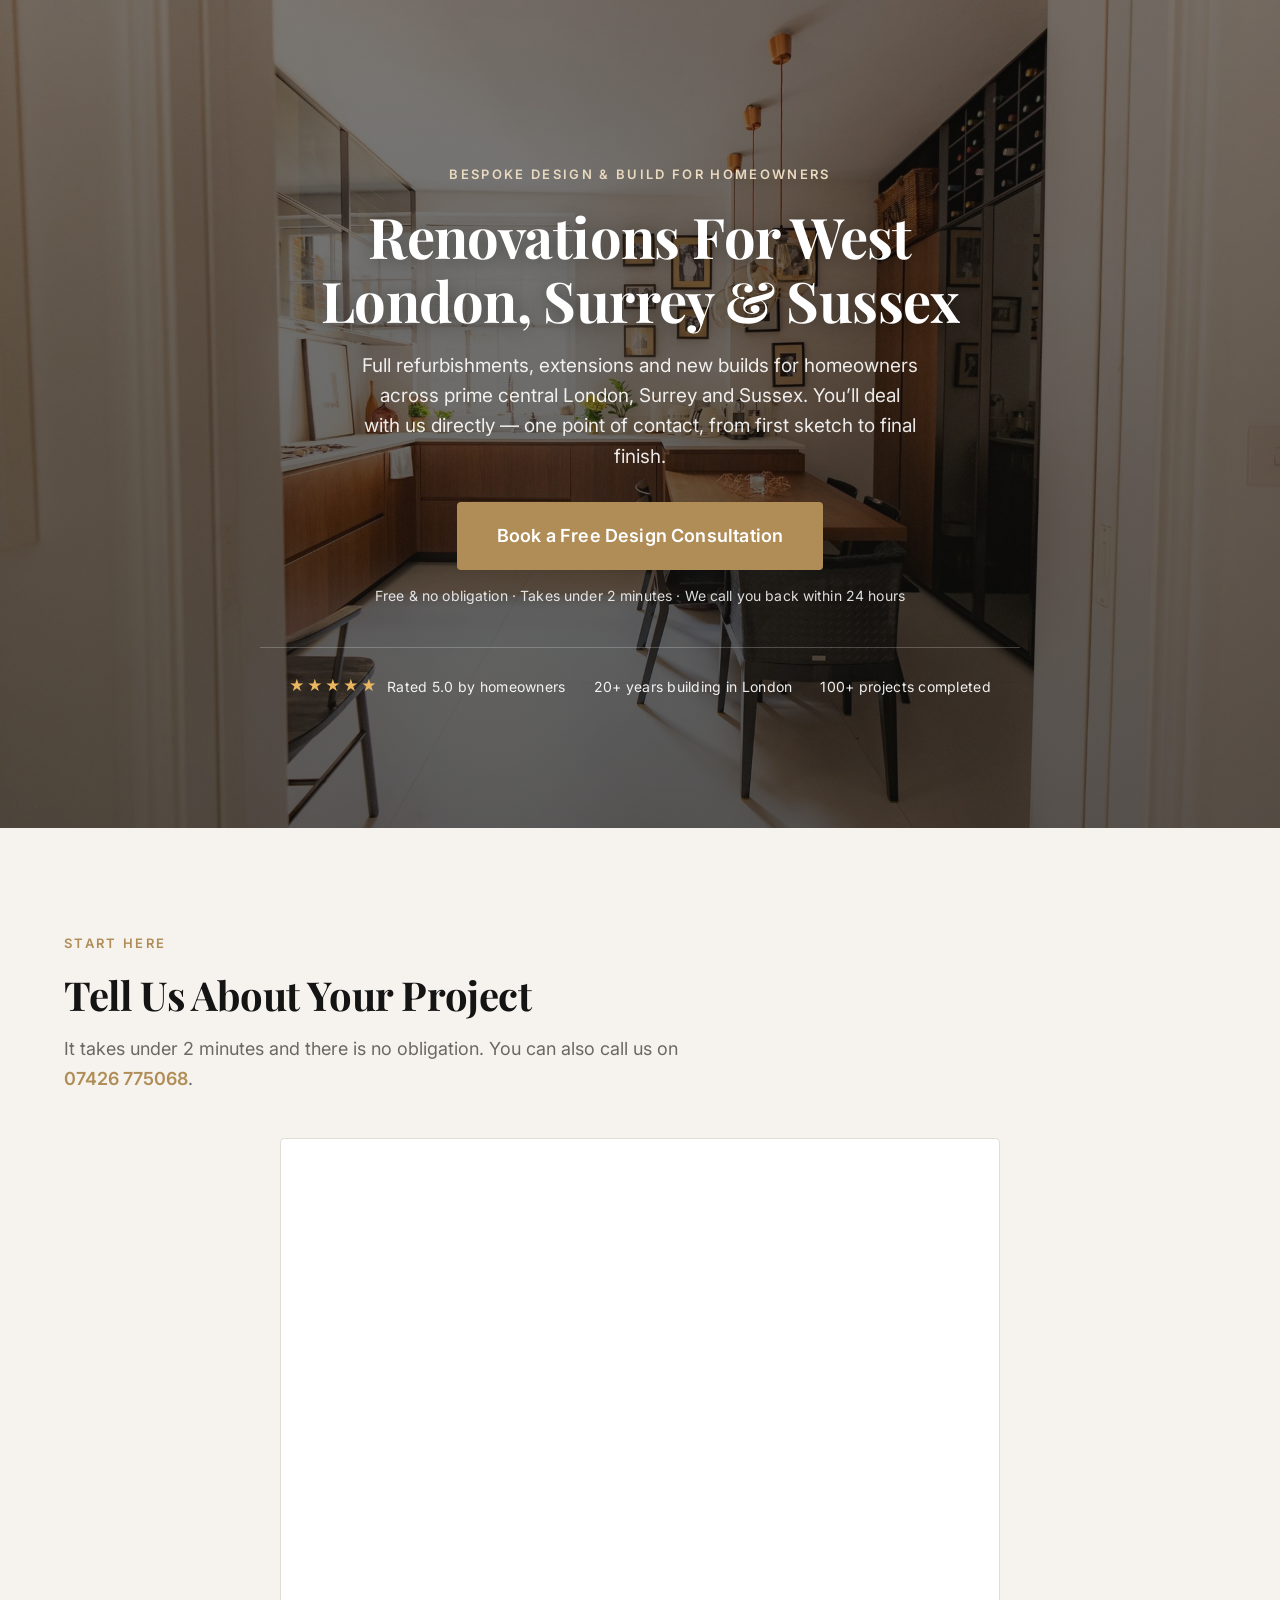
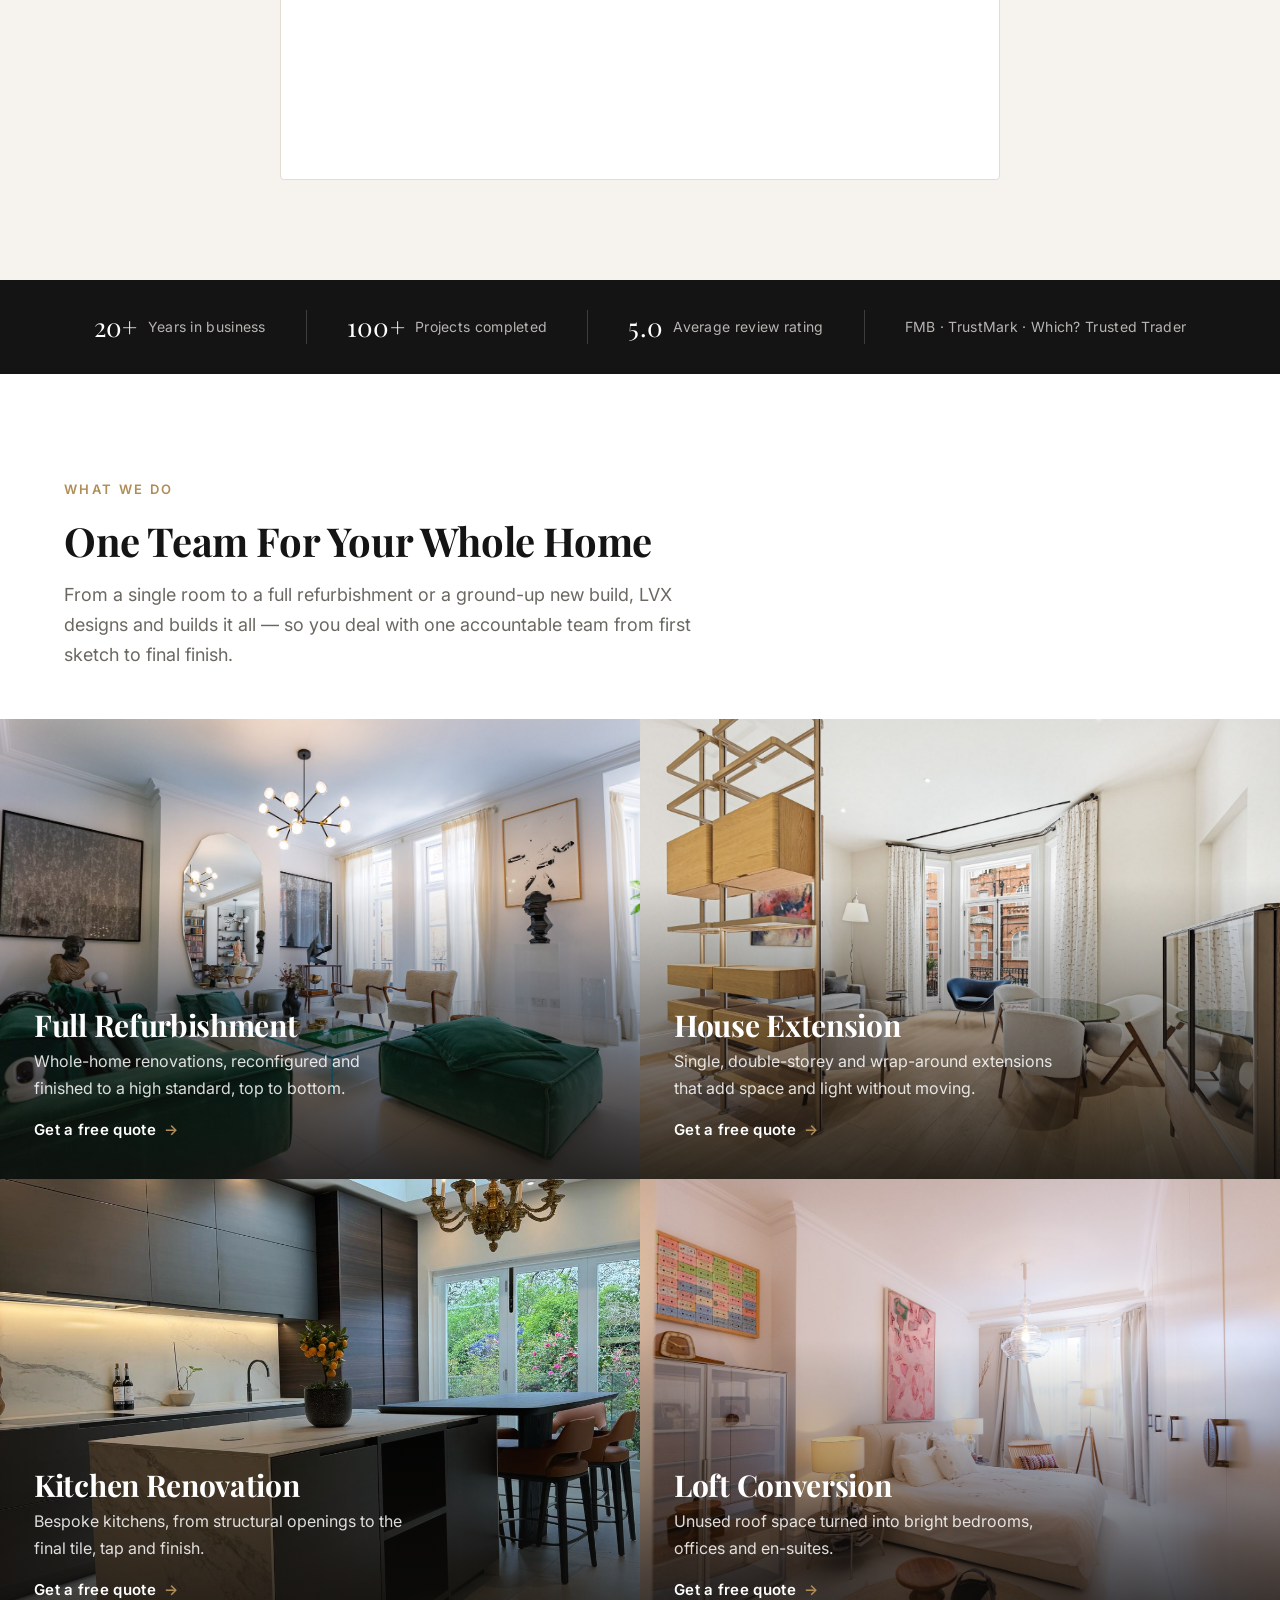
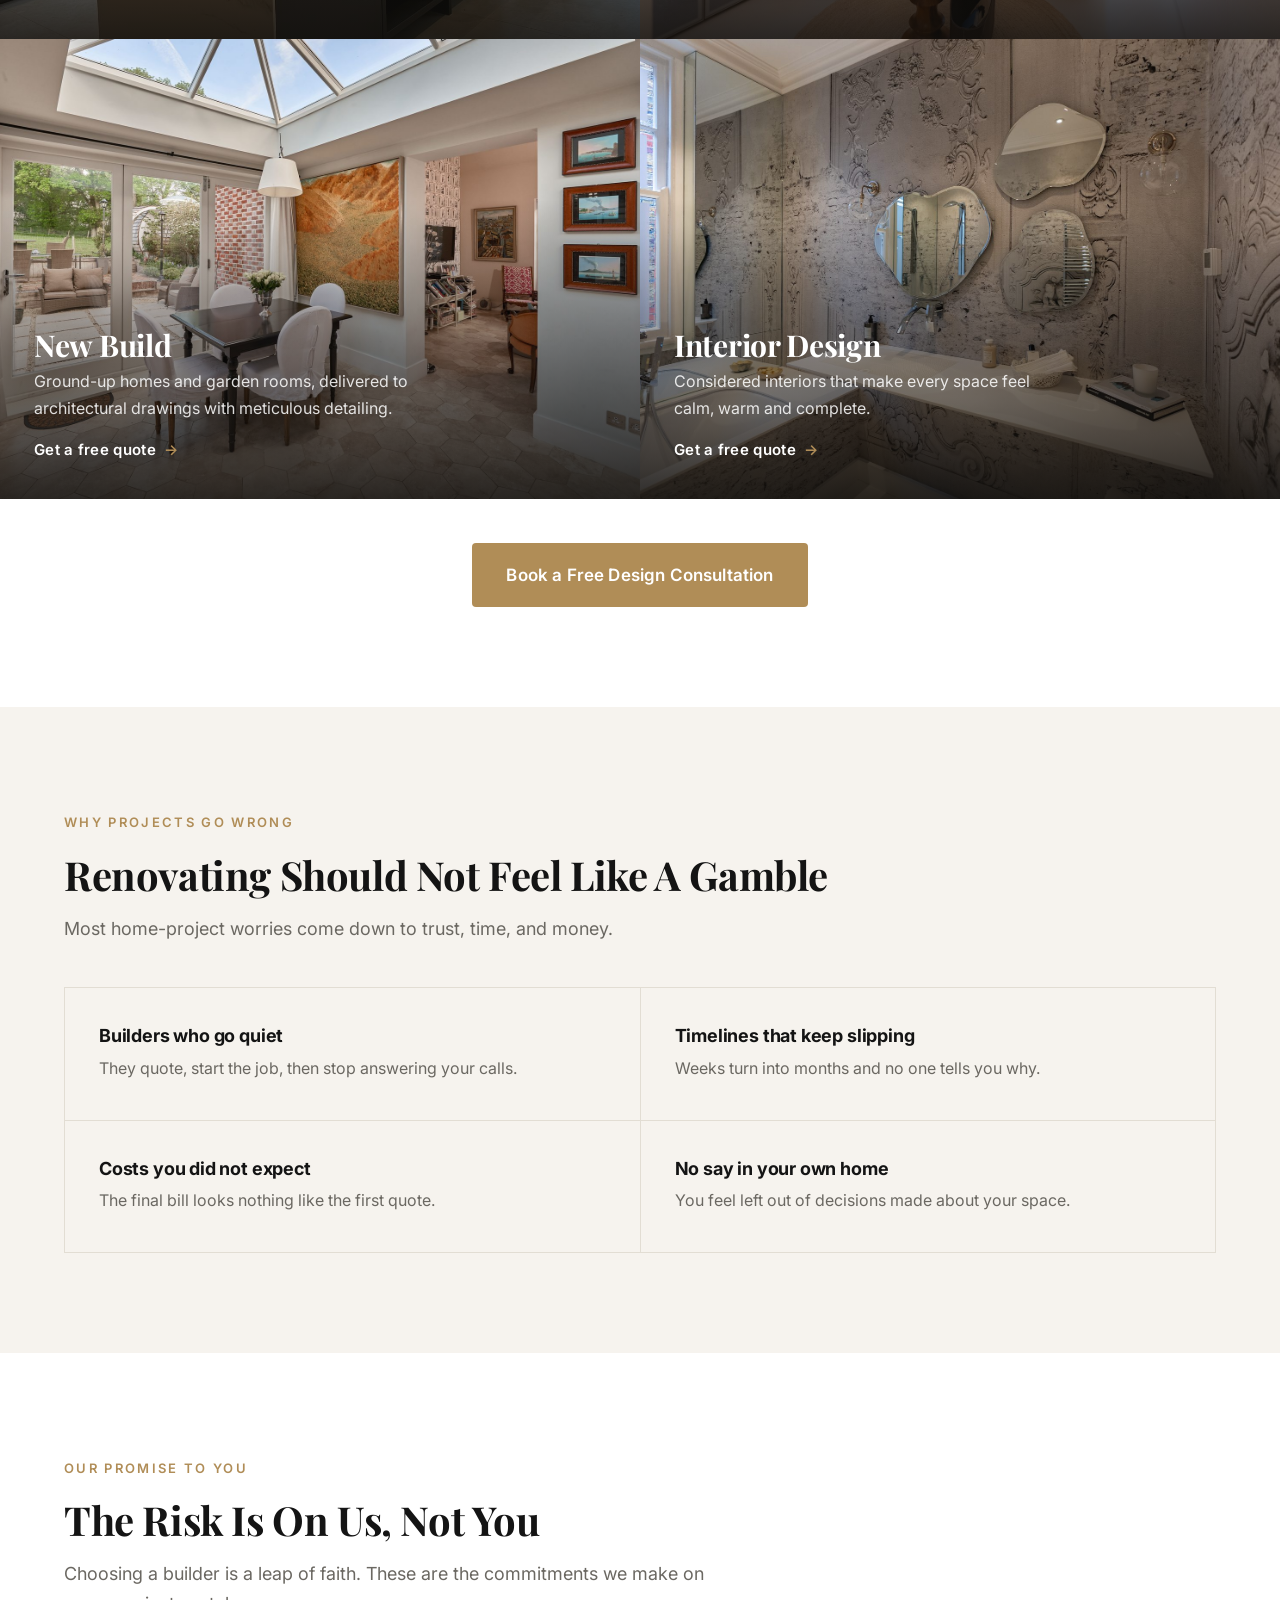
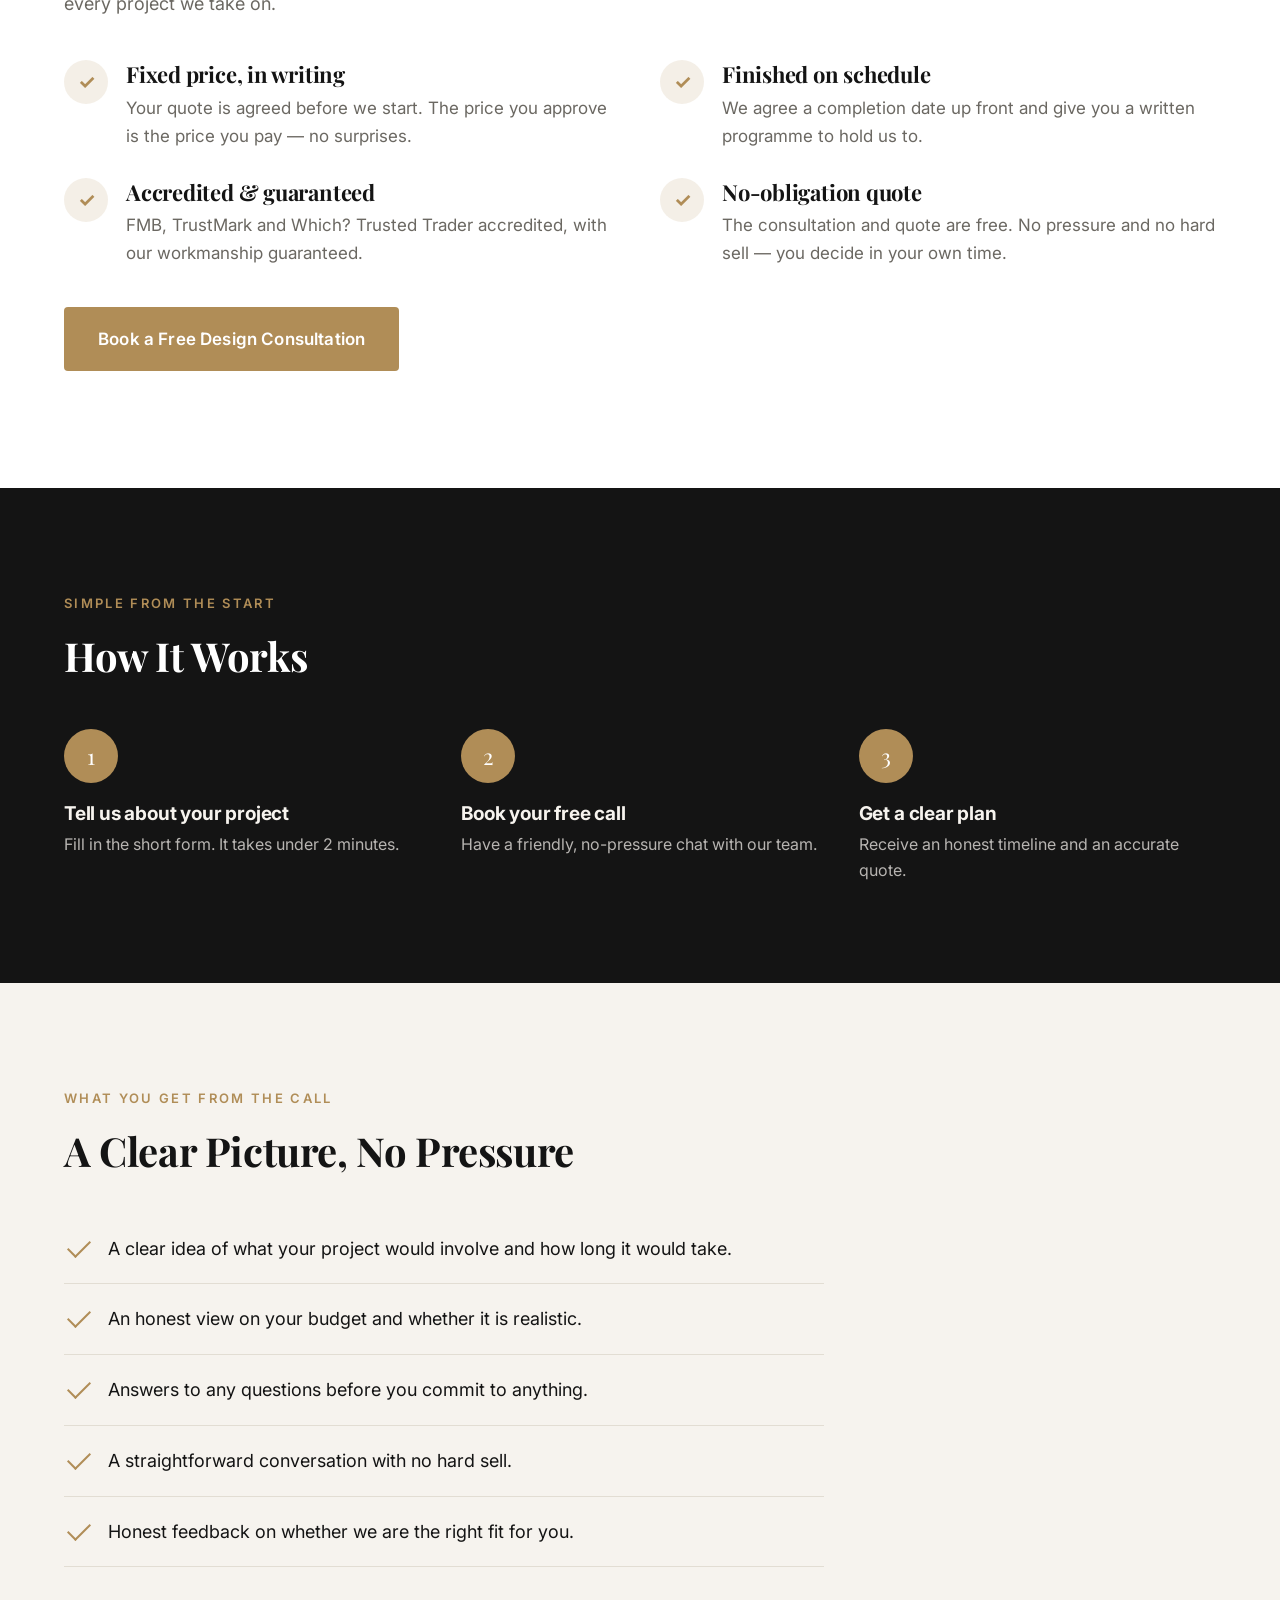
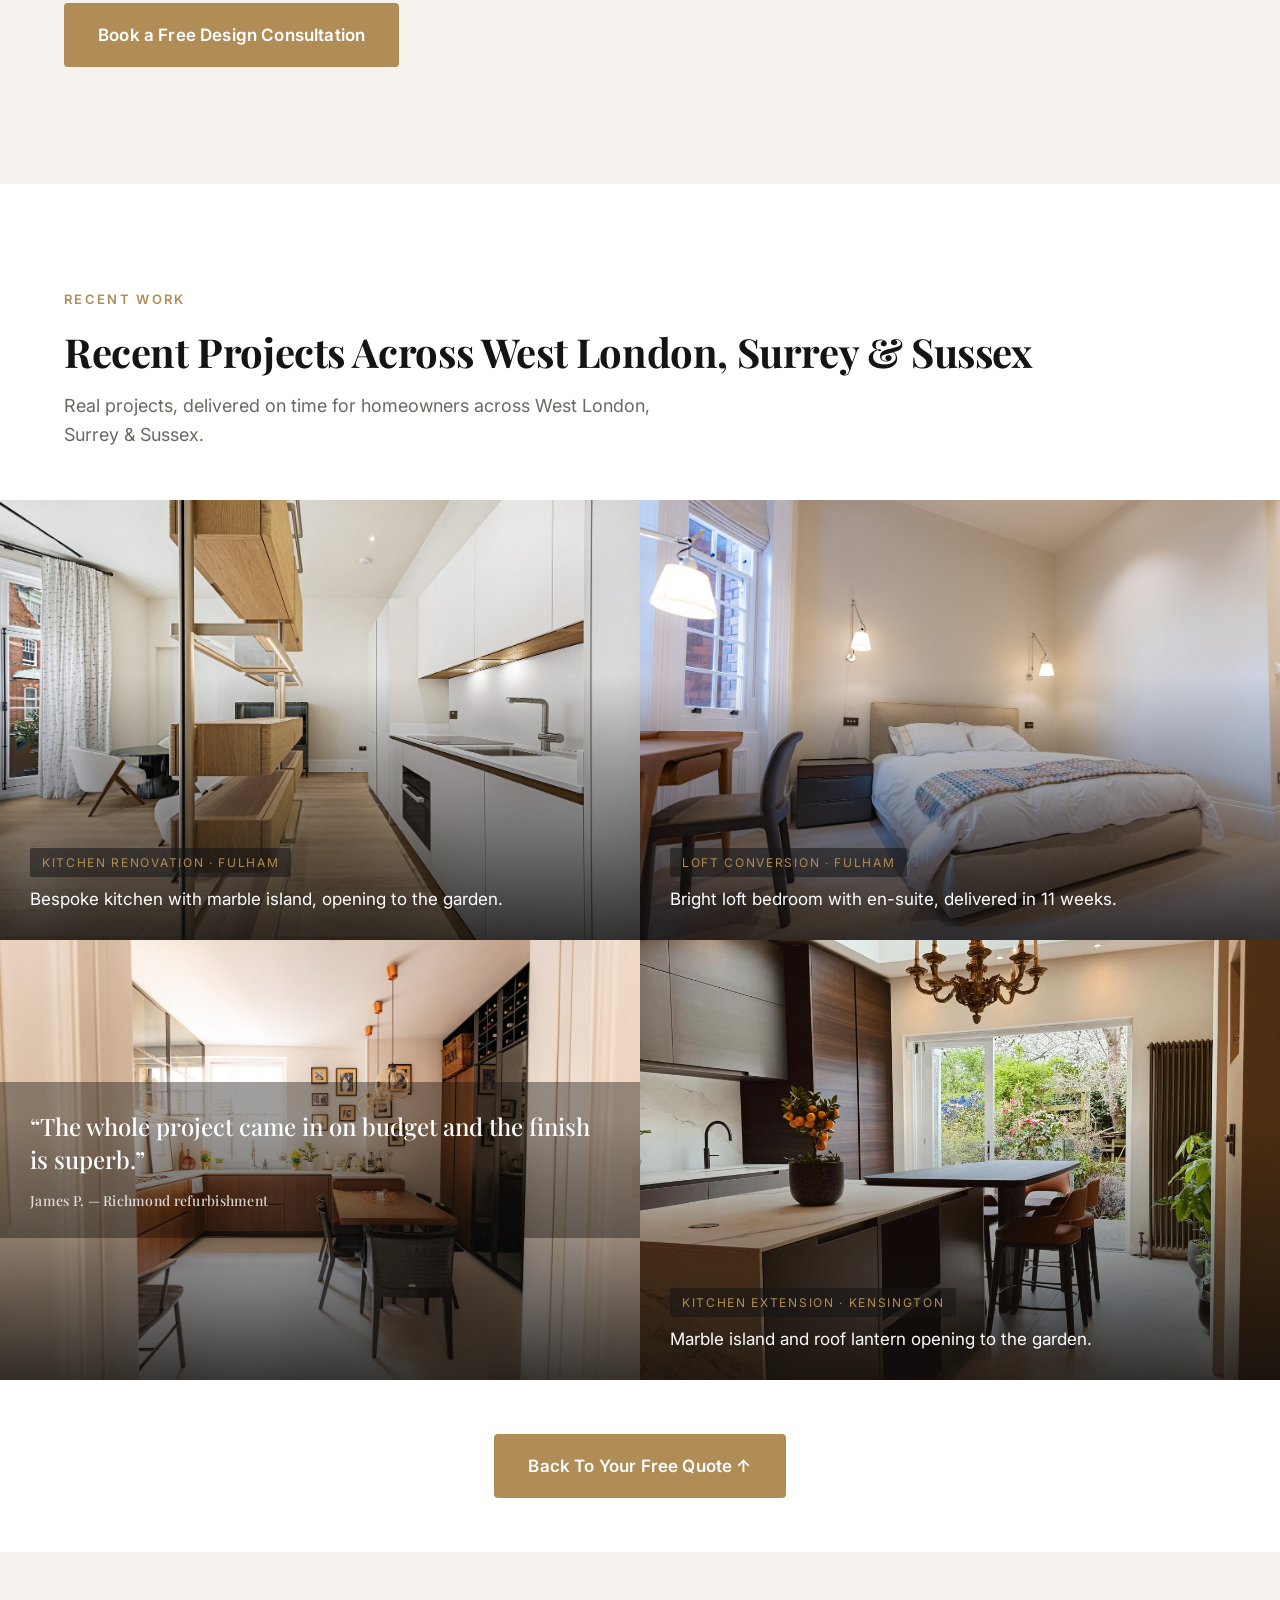
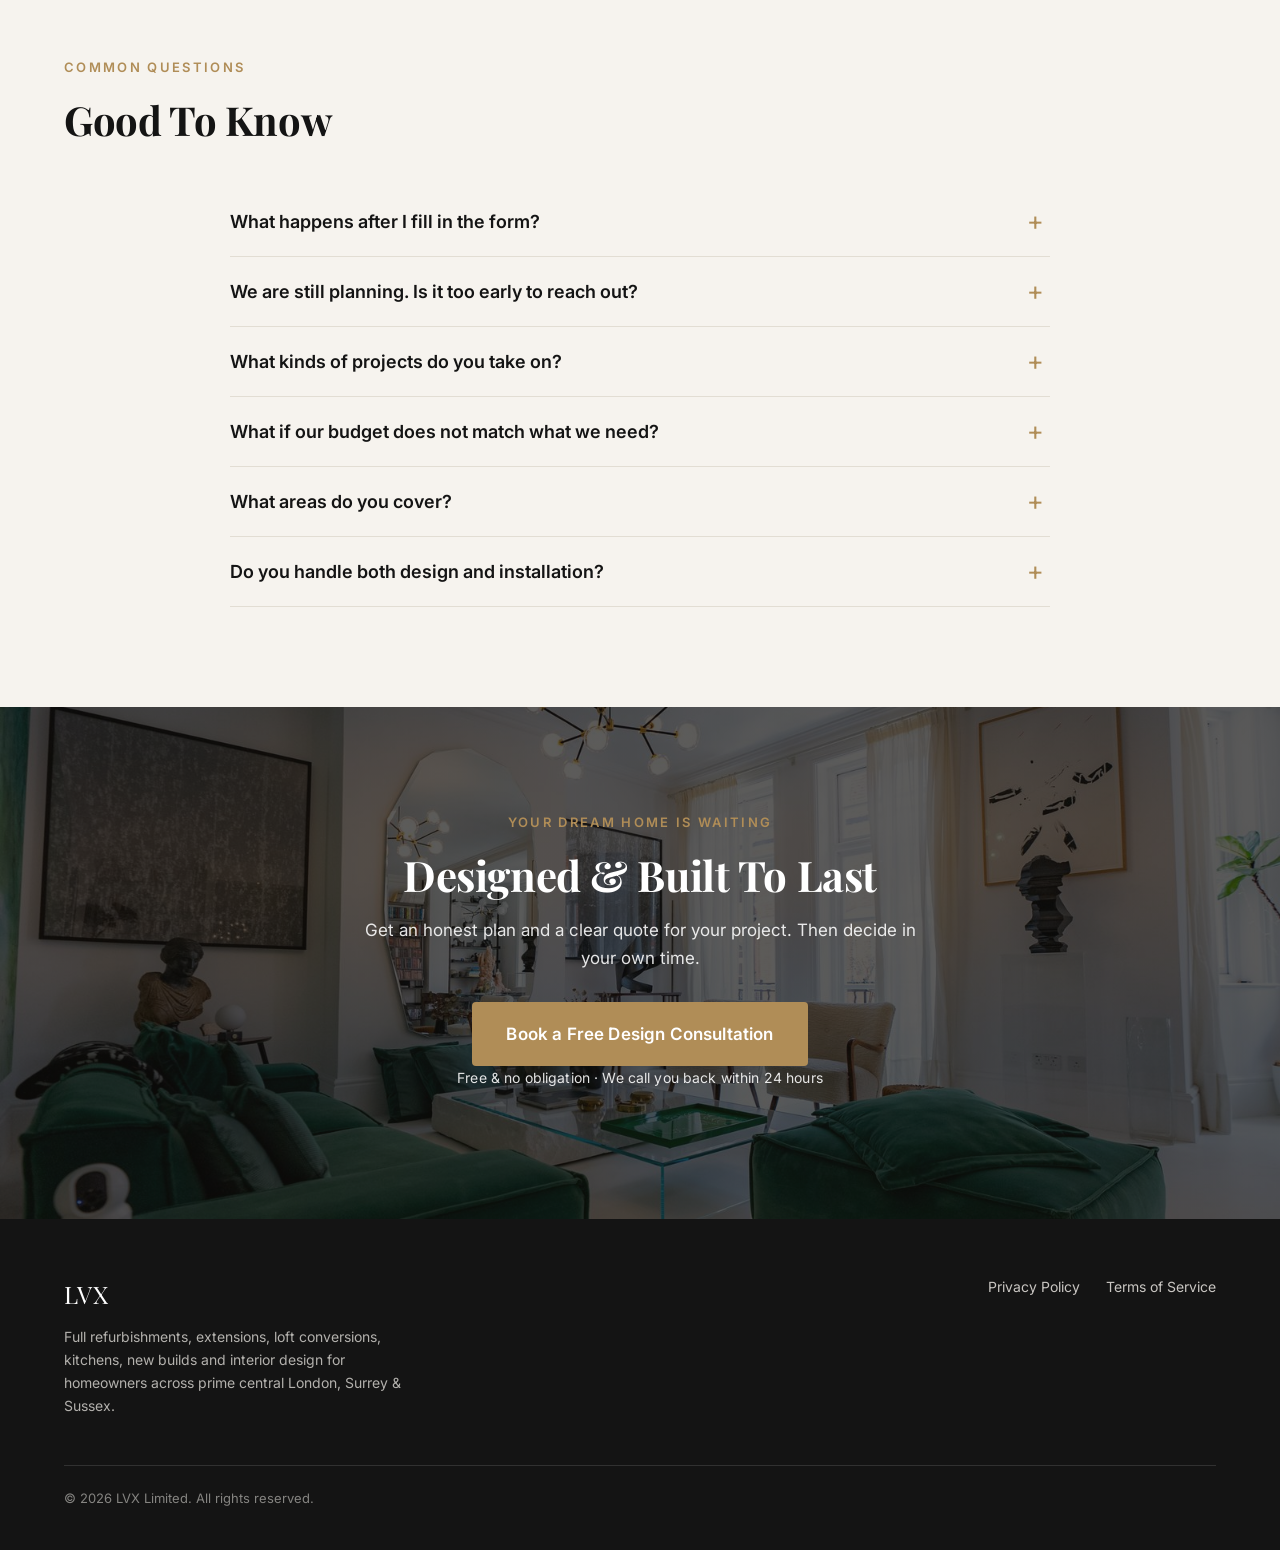
==== commit bb8de01c: "Align homepage geography to West London, Surrey & Sussex Updates title, meta description, gallery he" ====
--- a/index.html
+++ b/index.html
@@ -10,8 +10,8 @@
   <!-- End Google Tag Manager -->
   <meta charset="UTF-8" />
   <meta name="viewport" content="width=device-width, initial-scale=1" />
-  <title>Design &amp; Build in London &amp; Surrey | LVX Limited</title>
-  <meta name="description" content="LVX is a design &amp; build company for homeowners across London, Surrey &amp; surrounding areas — full refurbishments, extensions, loft conversions, kitchens, new builds and interior design. Fixed-price quotes, finished on schedule. Book a free quote." />
+  <title>Design &amp; Build in West London, Surrey &amp; Sussex | LVX Limited</title>
+  <meta name="description" content="LVX is a design &amp; build company for homeowners across prime central London, Surrey &amp; Sussex — full refurbishments, extensions, loft conversions, kitchens, new builds and interior design. One point of contact, fixed-price quotes. Book a free design consultation." />
 
   <!-- TRACKING HEAD CODES GO HERE: Meta Pixel, GA4, GTM Head, TikTok, etc. -->
   <!-- [GTM HEAD] Google Tag Manager head snippet goes here -->
@@ -36,7 +36,7 @@
   <!-- ============ 1. HERO ============ -->
   <header class="hero" style="--hero-img: url('images/home-hero.jpg');">
     <div class="hero__inner">
-      <span class="eyebrow">Design &amp; build for homeowners in London &amp; Surrey</span>
+      <span class="eyebrow">Bespoke design &amp; build for homeowners</span>
       <h1>Renovations For West London, Surrey &amp; Sussex</h1>
       <p class="hero__sub">Full refurbishments, extensions and new builds for homeowners across prime central London, Surrey and Sussex. You&rsquo;ll deal with us directly &mdash; one point of contact, from first sketch to final finish.</p>
       <a href="#form" class="btn" data-scroll="form">Book a Free Design Consultation</a>
@@ -254,8 +254,8 @@
   <section style="padding-bottom:0;">
     <div class="container">
       <span class="eyebrow">Recent work</span>
-      <h2>Recent Projects Across London &amp; Surrey</h2>
-      <p class="section-lead">Real projects, delivered on time for homeowners across London &amp; Surrey.</p>
+      <h2>Recent Projects Across West London, Surrey &amp; Sussex</h2>
+      <p class="section-lead">Real projects, delivered on time for homeowners across West London, Surrey &amp; Sussex.</p>
     </div>
     <div class="proof-gallery">
       <div class="gal-item" style="--gal-img: url('images/kitchen-fulham.jpg');">
@@ -290,7 +290,7 @@
         <div class="faq-item"><button class="faq-q" type="button">We are still planning. Is it too early to reach out?</button><div class="faq-a"><p>No. Early is the best time to talk. We can help you shape the plan and set a realistic budget before you commit.</p></div></div>
         <div class="faq-item"><button class="faq-q" type="button">What kinds of projects do you take on?</button><div class="faq-a"><p>Full refurbishments, extensions, loft conversions, kitchens, new builds and interior design &mdash; whether it is a single room or your whole home, we design and build it end to end.</p></div></div>
         <div class="faq-item"><button class="faq-q" type="button">What if our budget does not match what we need?</button><div class="faq-a"><p>We will tell you honestly. You will get a clear view of what is possible for your money, with no wasted time.</p></div></div>
-        <div class="faq-item"><button class="faq-q" type="button">What areas do you cover?</button><div class="faq-a"><p>We cover London, Surrey and the surrounding areas, including Berkshire and Sussex &mdash; from Kensington, Chelsea, Fulham and Richmond to Kingston, Esher, Weybridge, Cobham, Guildford, Windsor and Ascot. Not sure if you are in our area? Just ask and we will let you know.</p></div></div>
+        <div class="faq-item"><button class="faq-q" type="button">What areas do you cover?</button><div class="faq-a"><p>We cover prime central London, Surrey and Sussex, plus the surrounding areas including Berkshire &mdash; from Kensington, Chelsea, Fulham and Richmond to Kingston, Esher, Weybridge, Cobham, Guildford, Windsor and Ascot. Not sure if you are in our area? Just ask and we will let you know.</p></div></div>
         <div class="faq-item"><button class="faq-q" type="button">Do you handle both design and installation?</button><div class="faq-a"><p>Yes. We manage the full process including design, supply, installation and finishing. This ensures everything fits correctly, matches your requirements and is completed to a high standard without you needing to coordinate multiple trades.</p></div></div>
       </div>
     </div>
@@ -313,7 +313,7 @@
       <div class="foot-top">
         <div>
           <div class="brand">LVX</div>
-          <p class="foot-desc">Full refurbishments, extensions, loft conversions, kitchens, new builds and interior design for homeowners across London, Surrey &amp; surrounding areas.</p>
+          <p class="foot-desc">Full refurbishments, extensions, loft conversions, kitchens, new builds and interior design for homeowners across prime central London, Surrey &amp; Sussex.</p>
         </div>
         <nav class="foot-links" aria-label="Legal">
           <a href="privacy.html">Privacy Policy</a>
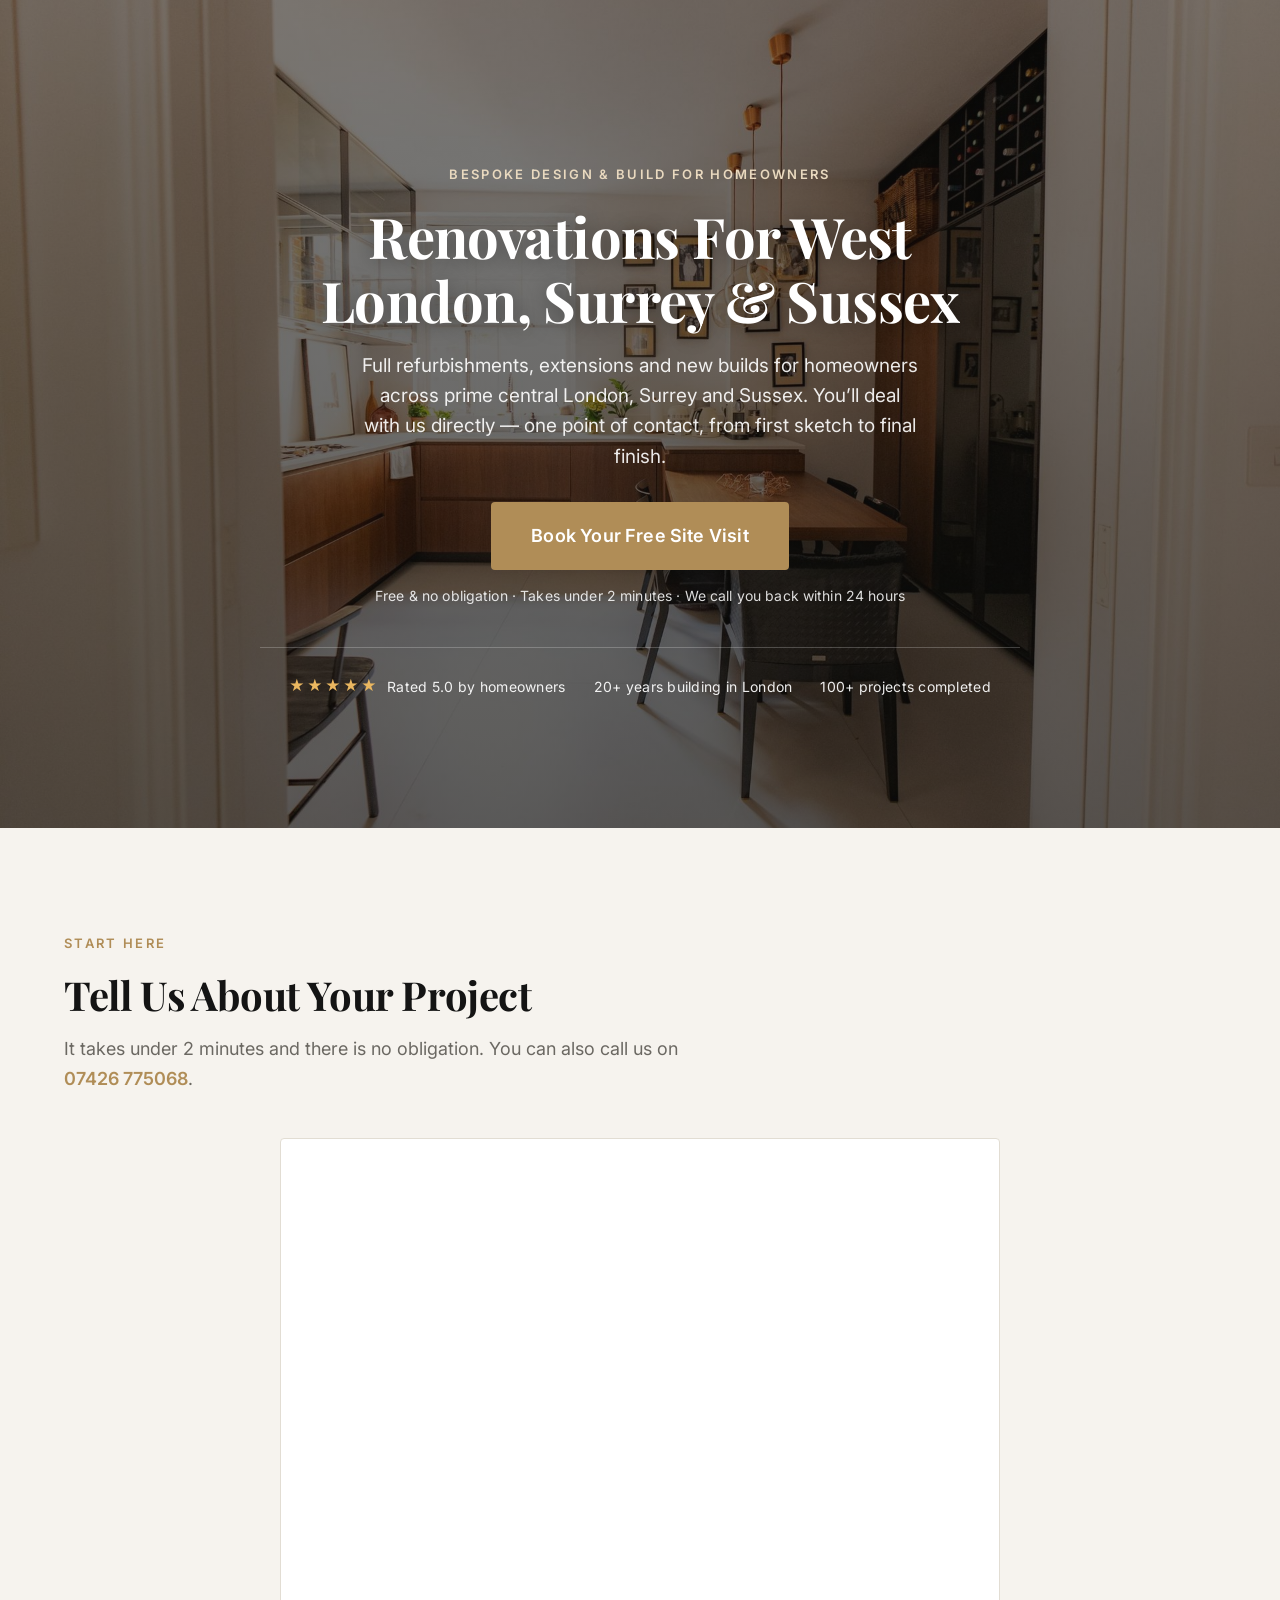
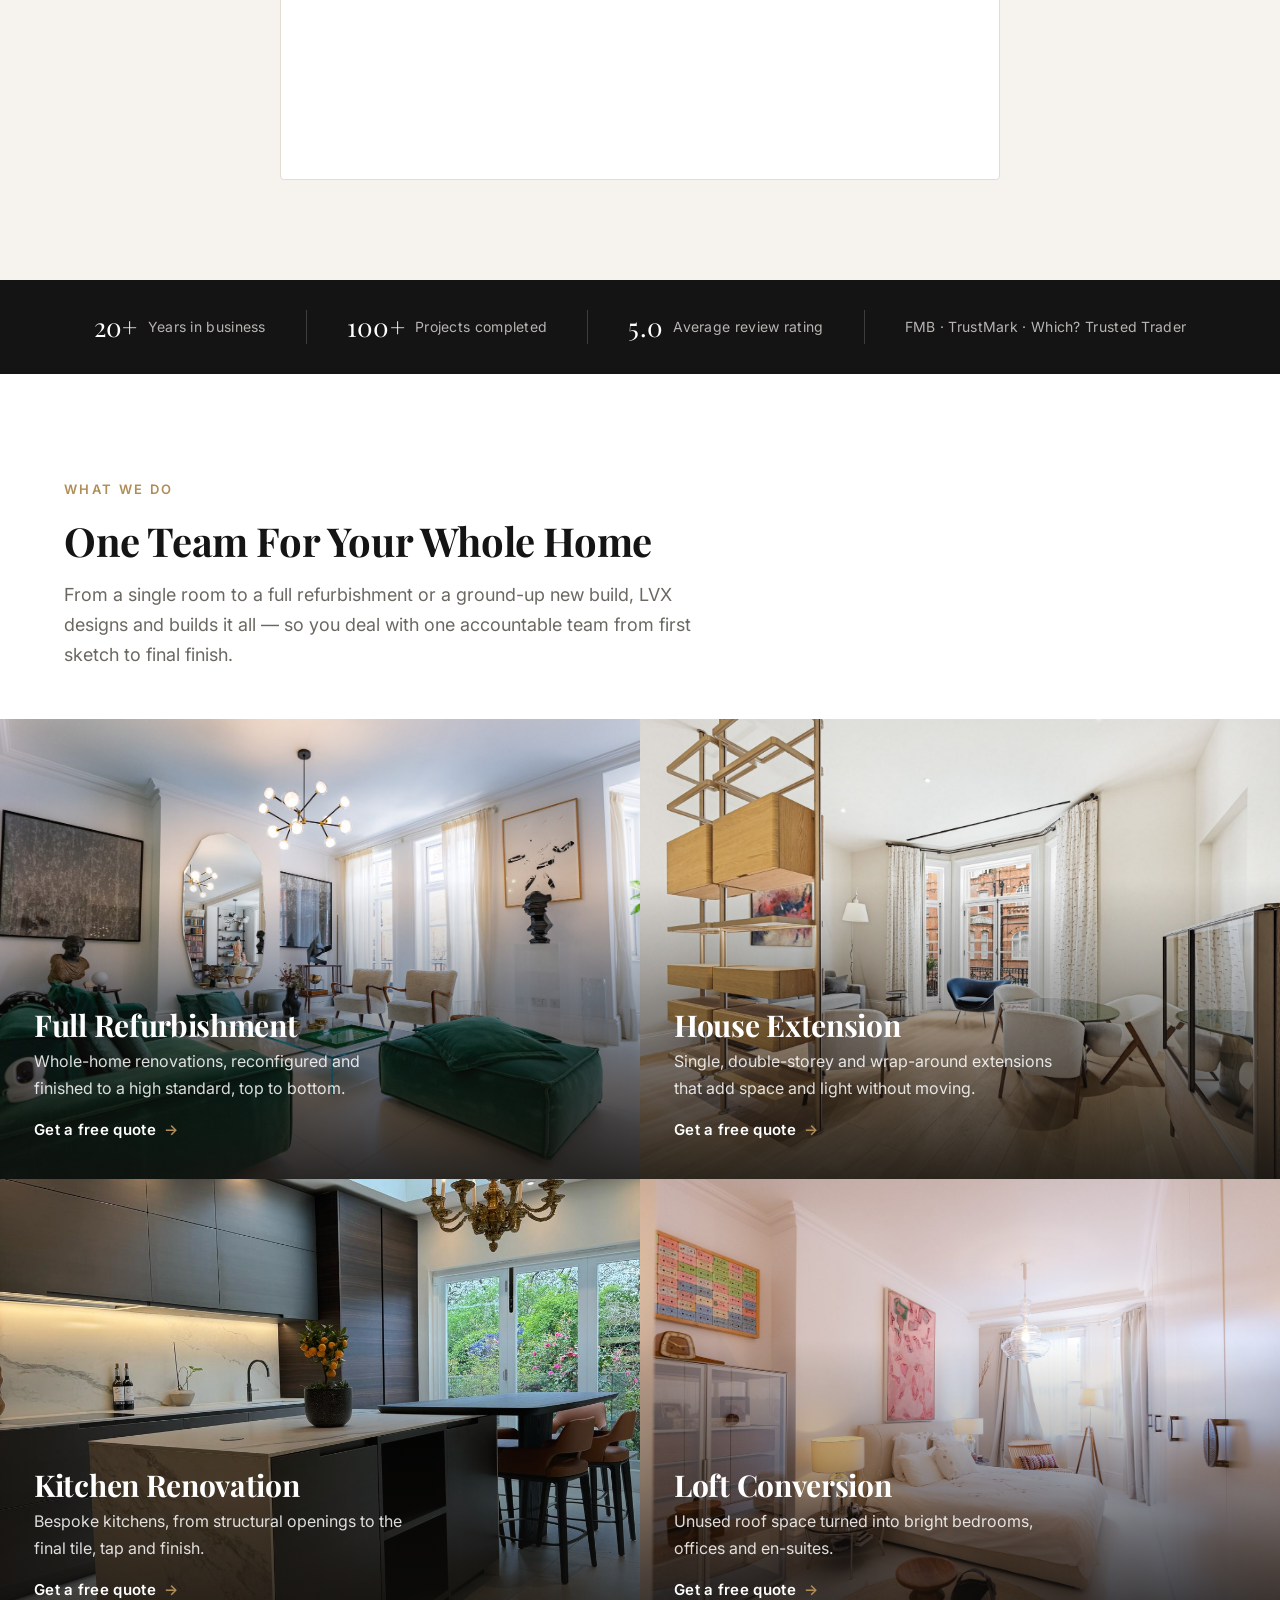
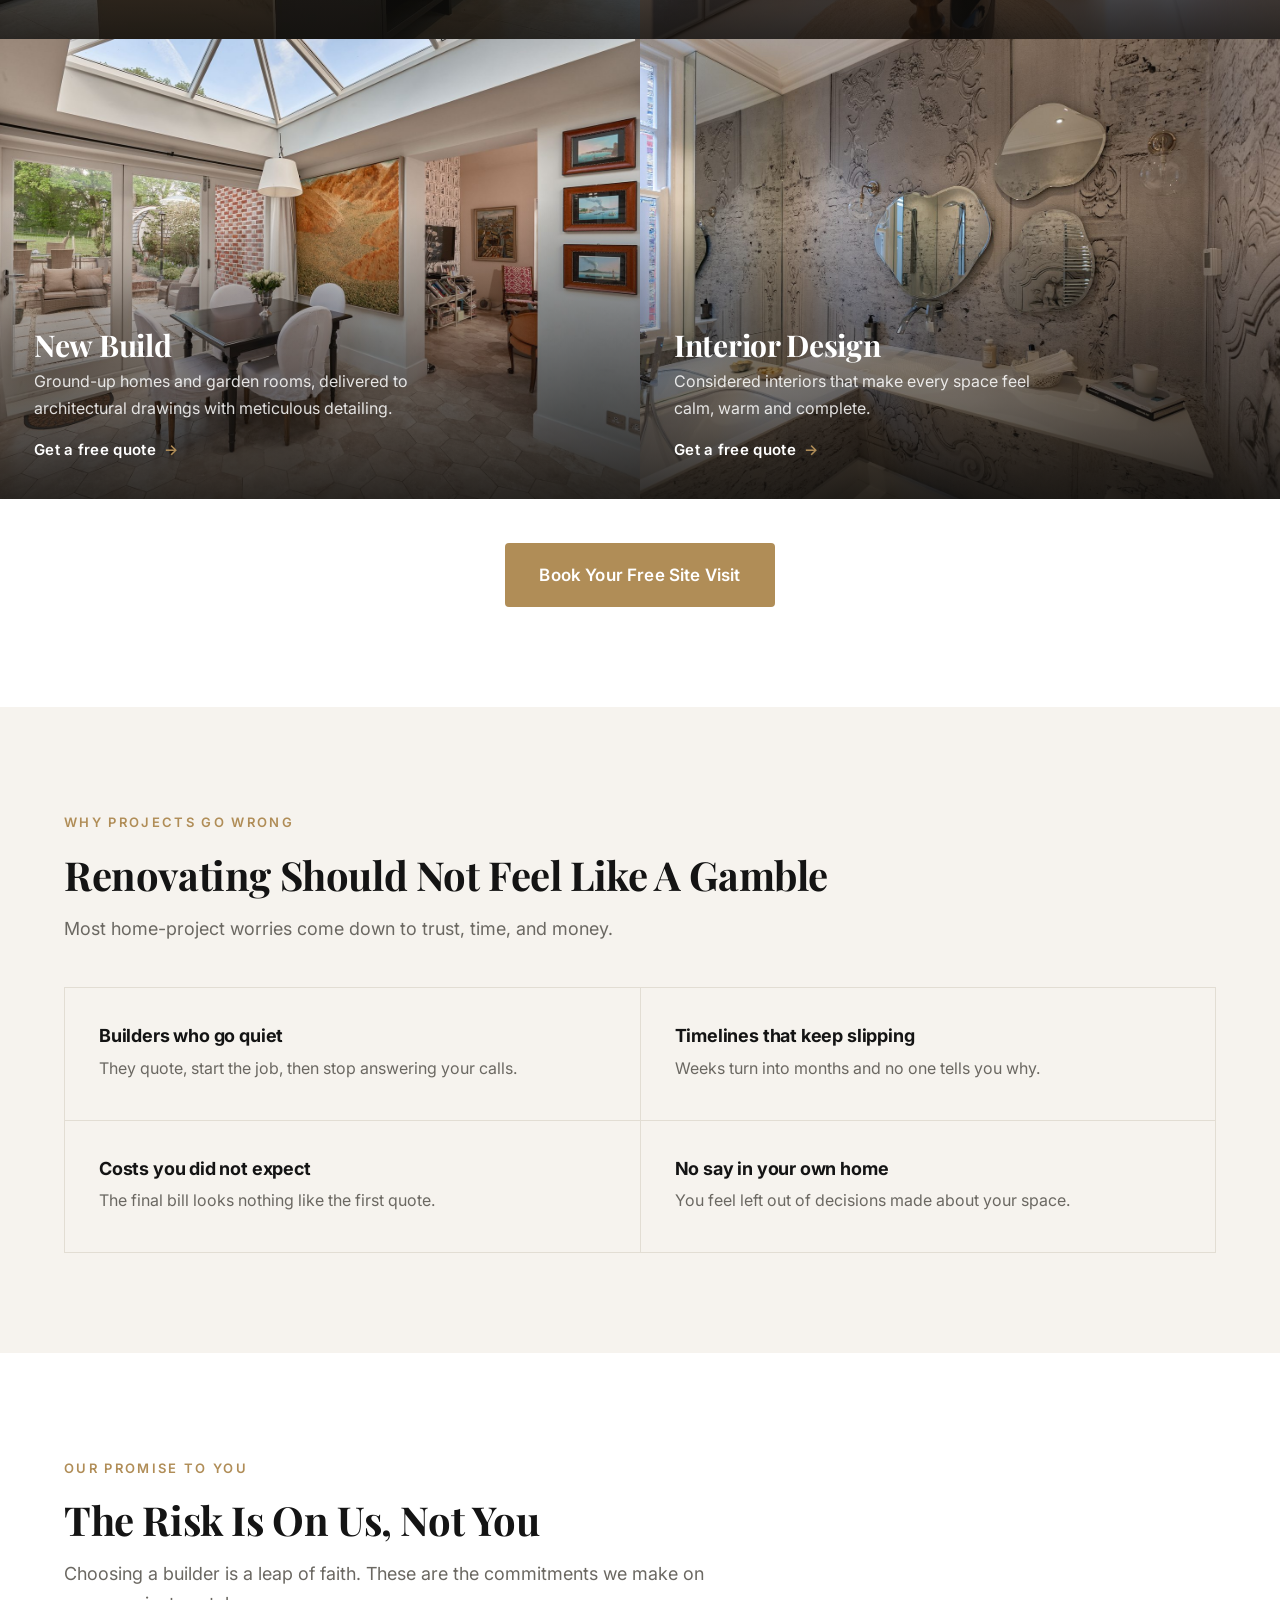
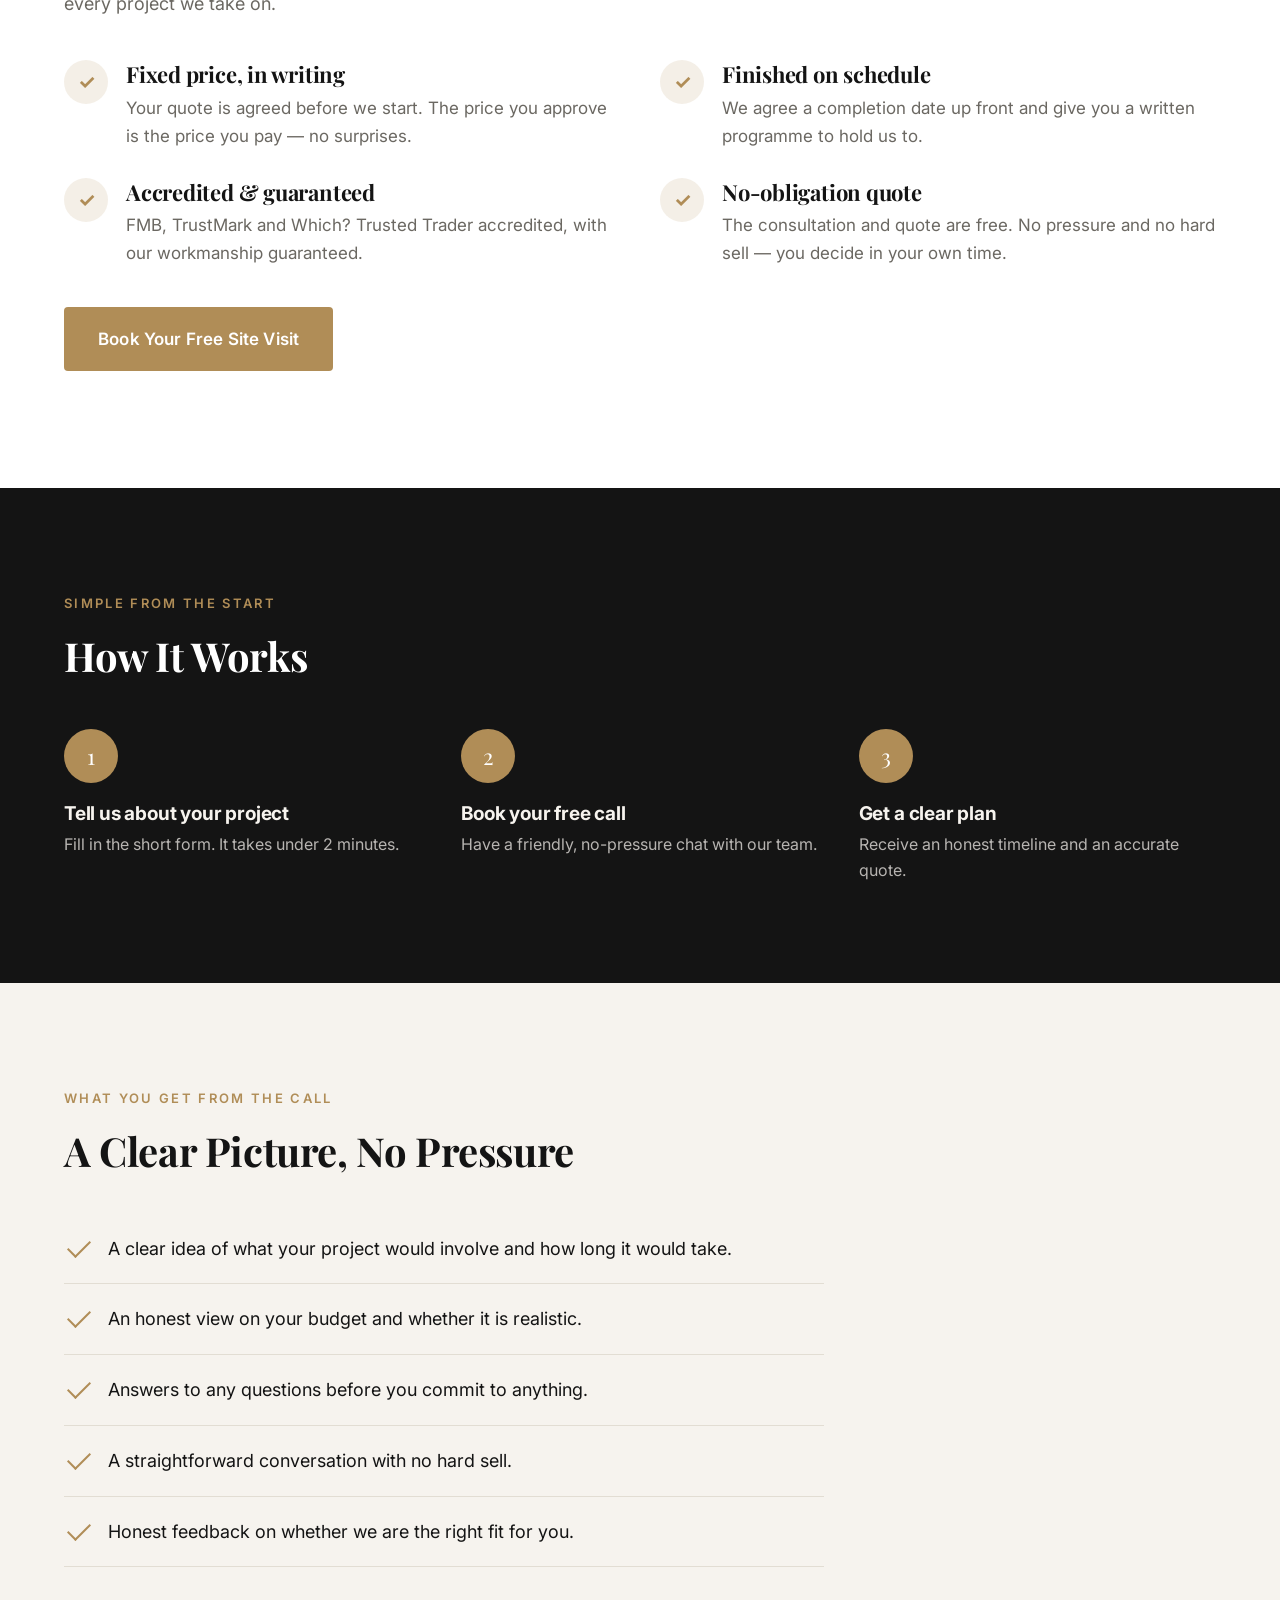
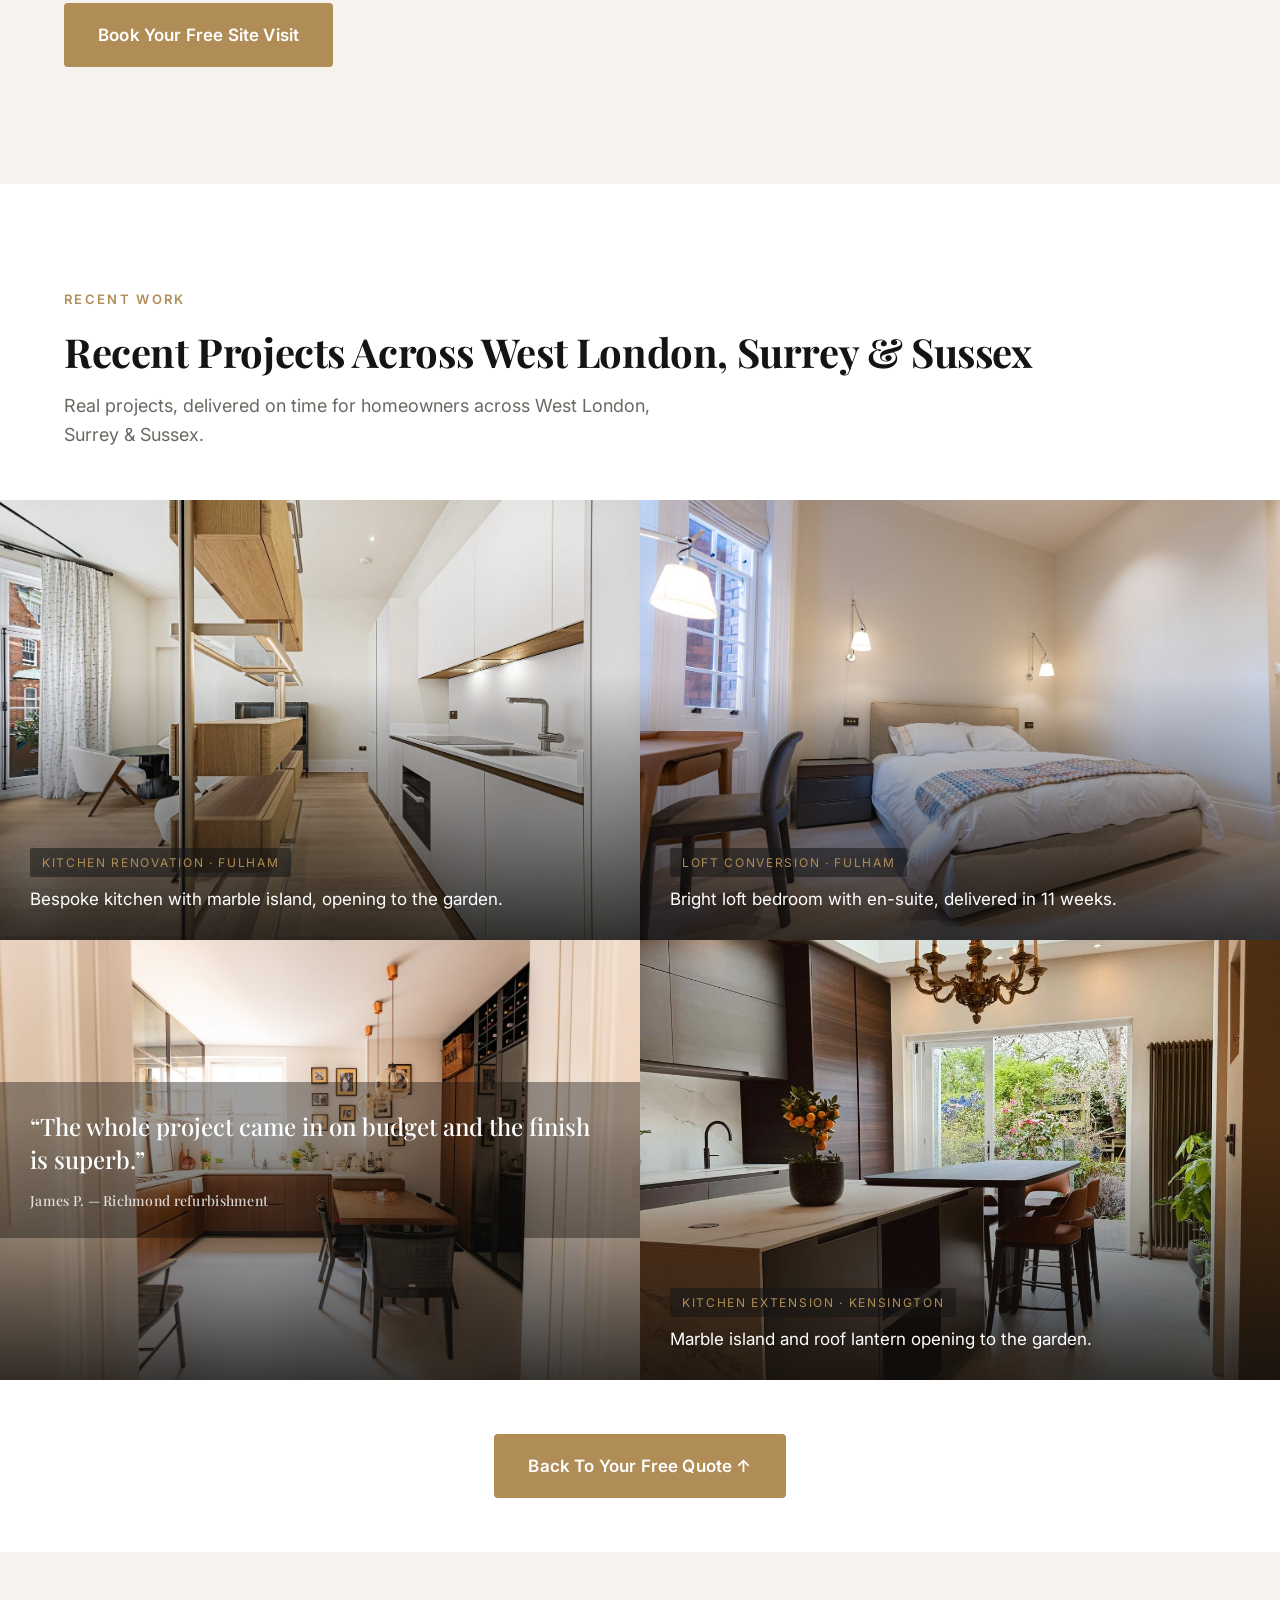
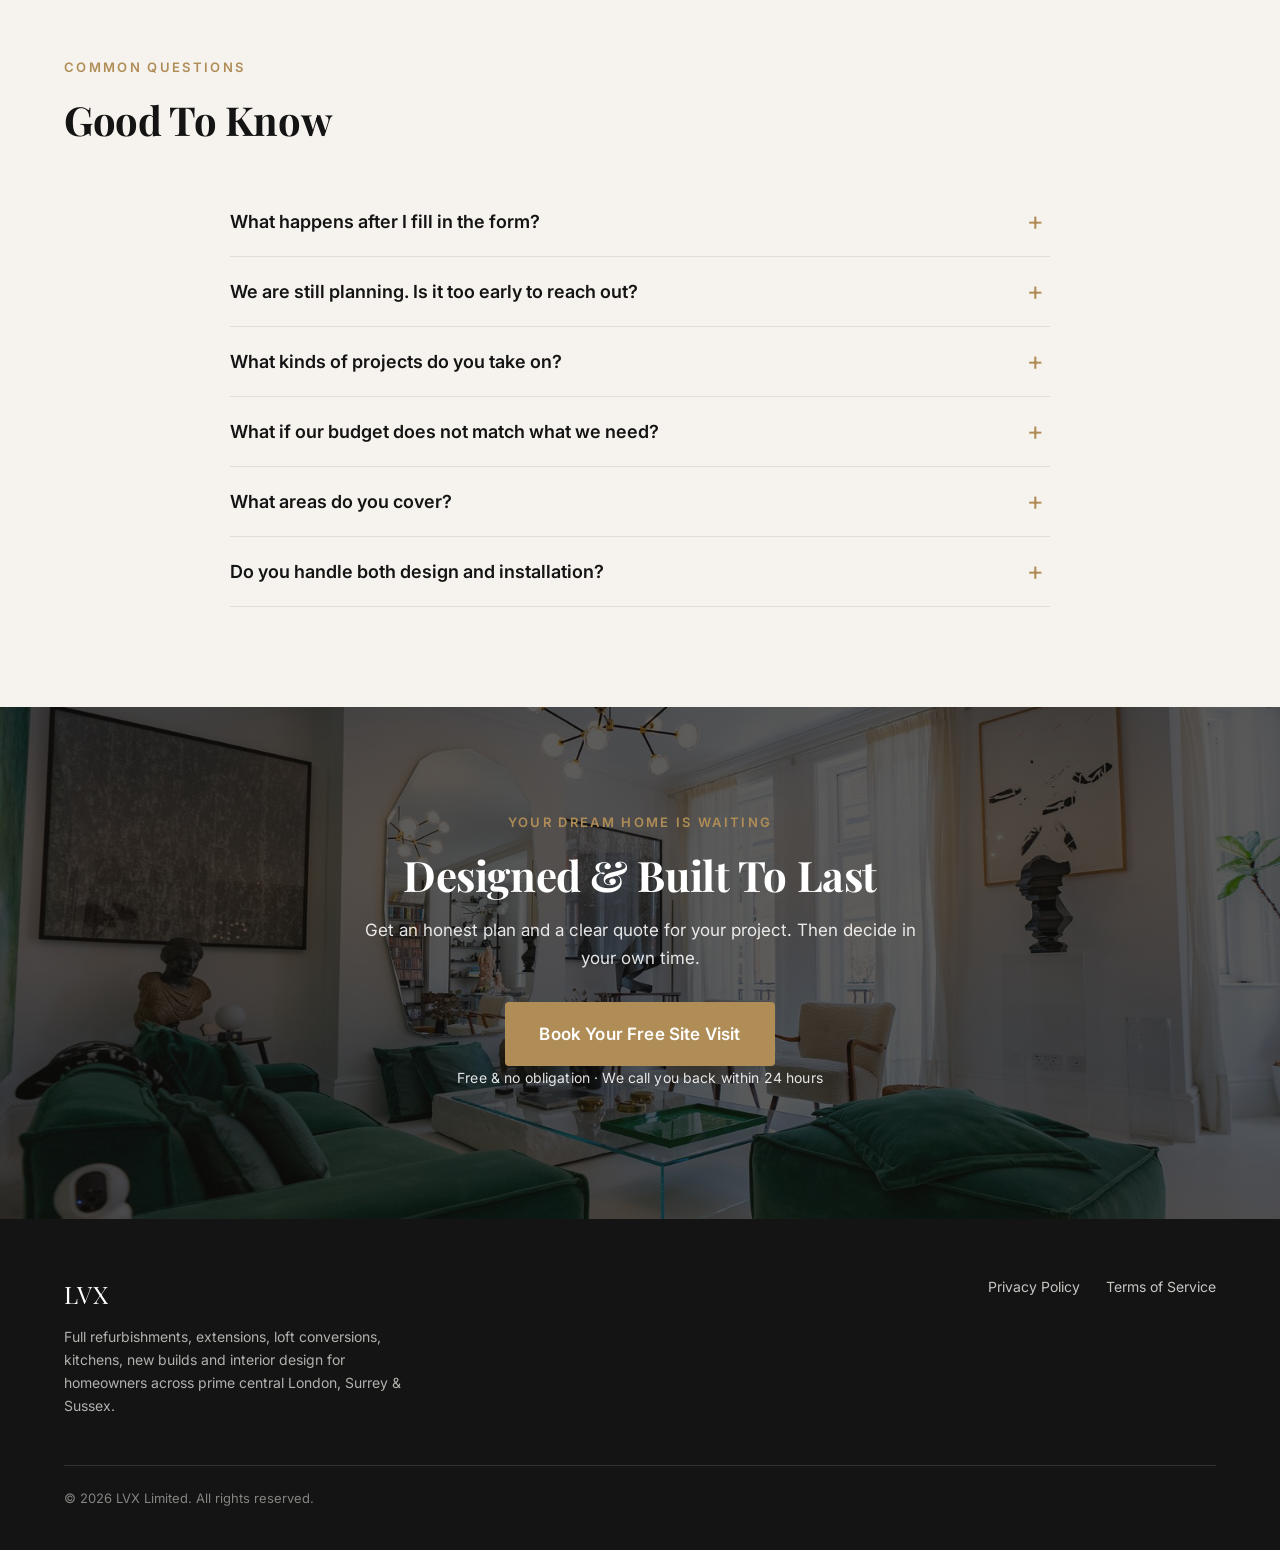
==== commit ebbfee81: "Change homepage CTA buttons to "Book Your Free Site Visit" Co-Authored-By: Claude Opus 4.8 <noreply@" ====
--- a/index.html
+++ b/index.html
@@ -39,7 +39,7 @@
       <span class="eyebrow">Bespoke design &amp; build for homeowners</span>
       <h1>Renovations For West London, Surrey &amp; Sussex</h1>
       <p class="hero__sub">Full refurbishments, extensions and new builds for homeowners across prime central London, Surrey and Sussex. You&rsquo;ll deal with us directly &mdash; one point of contact, from first sketch to final finish.</p>
-      <a href="#form" class="btn" data-scroll="form">Book a Free Design Consultation</a>
+      <a href="#form" class="btn" data-scroll="form">Book Your Free Site Visit</a>
       <p class="btn-note">Free &amp; no obligation &middot; Takes under 2 minutes &middot; We call you back within 24 hours</p>
       <div class="trust-strip">
         <span class="trust-item"><span class="stars">&#9733;&#9733;&#9733;&#9733;&#9733;</span> Rated 5.0 by homeowners</span>
@@ -150,7 +150,7 @@
       </a>
     </div>
     <div class="container" style="text-align:center; margin-top:44px;">
-      <a href="#form" class="btn" data-scroll="form">Book a Free Design Consultation</a>
+      <a href="#form" class="btn" data-scroll="form">Book Your Free Site Visit</a>
     </div>
   </section>
 
@@ -217,7 +217,7 @@
           </div>
         </div>
       </div>
-      <p style="margin-top:40px;"><a href="#form" class="btn" data-scroll="form">Book a Free Design Consultation</a></p>
+      <p style="margin-top:40px;"><a href="#form" class="btn" data-scroll="form">Book Your Free Site Visit</a></p>
     </div>
   </section>
 
@@ -246,7 +246,7 @@
         <li>A straightforward conversation with no hard sell.</li>
         <li>Honest feedback on whether we are the right fit for you.</li>
       </ul>
-      <p style="margin-top:36px;"><a href="#form" class="btn" data-scroll="form">Book a Free Design Consultation</a></p>
+      <p style="margin-top:36px;"><a href="#form" class="btn" data-scroll="form">Book Your Free Site Visit</a></p>
     </div>
   </section>
 
@@ -302,7 +302,7 @@
       <span class="eyebrow">Your dream home is waiting</span>
       <h2>Designed &amp; Built To Last</h2>
       <p>Get an honest plan and a clear quote for your project. Then decide in your own time.</p>
-      <a href="#form" class="btn" data-scroll="form">Book a Free Design Consultation</a>
+      <a href="#form" class="btn" data-scroll="form">Book Your Free Site Visit</a>
       <p class="btn-note">Free &amp; no obligation &middot; We call you back within 24 hours</p>
     </div>
   </section>
@@ -327,7 +327,7 @@
   <!-- Sticky mobile CTA -->
   <div class="sticky-cta" id="stickyCta">
     <a href="tel:+447426775068" class="call-btn" aria-label="Call LVX">Call</a>
-    <a href="#form" class="btn" data-scroll="form">Book a Free Design Consultation</a>
+    <a href="#form" class="btn" data-scroll="form">Book Your Free Site Visit</a>
   </div>
 
   <script src="script.js" defer></script>
